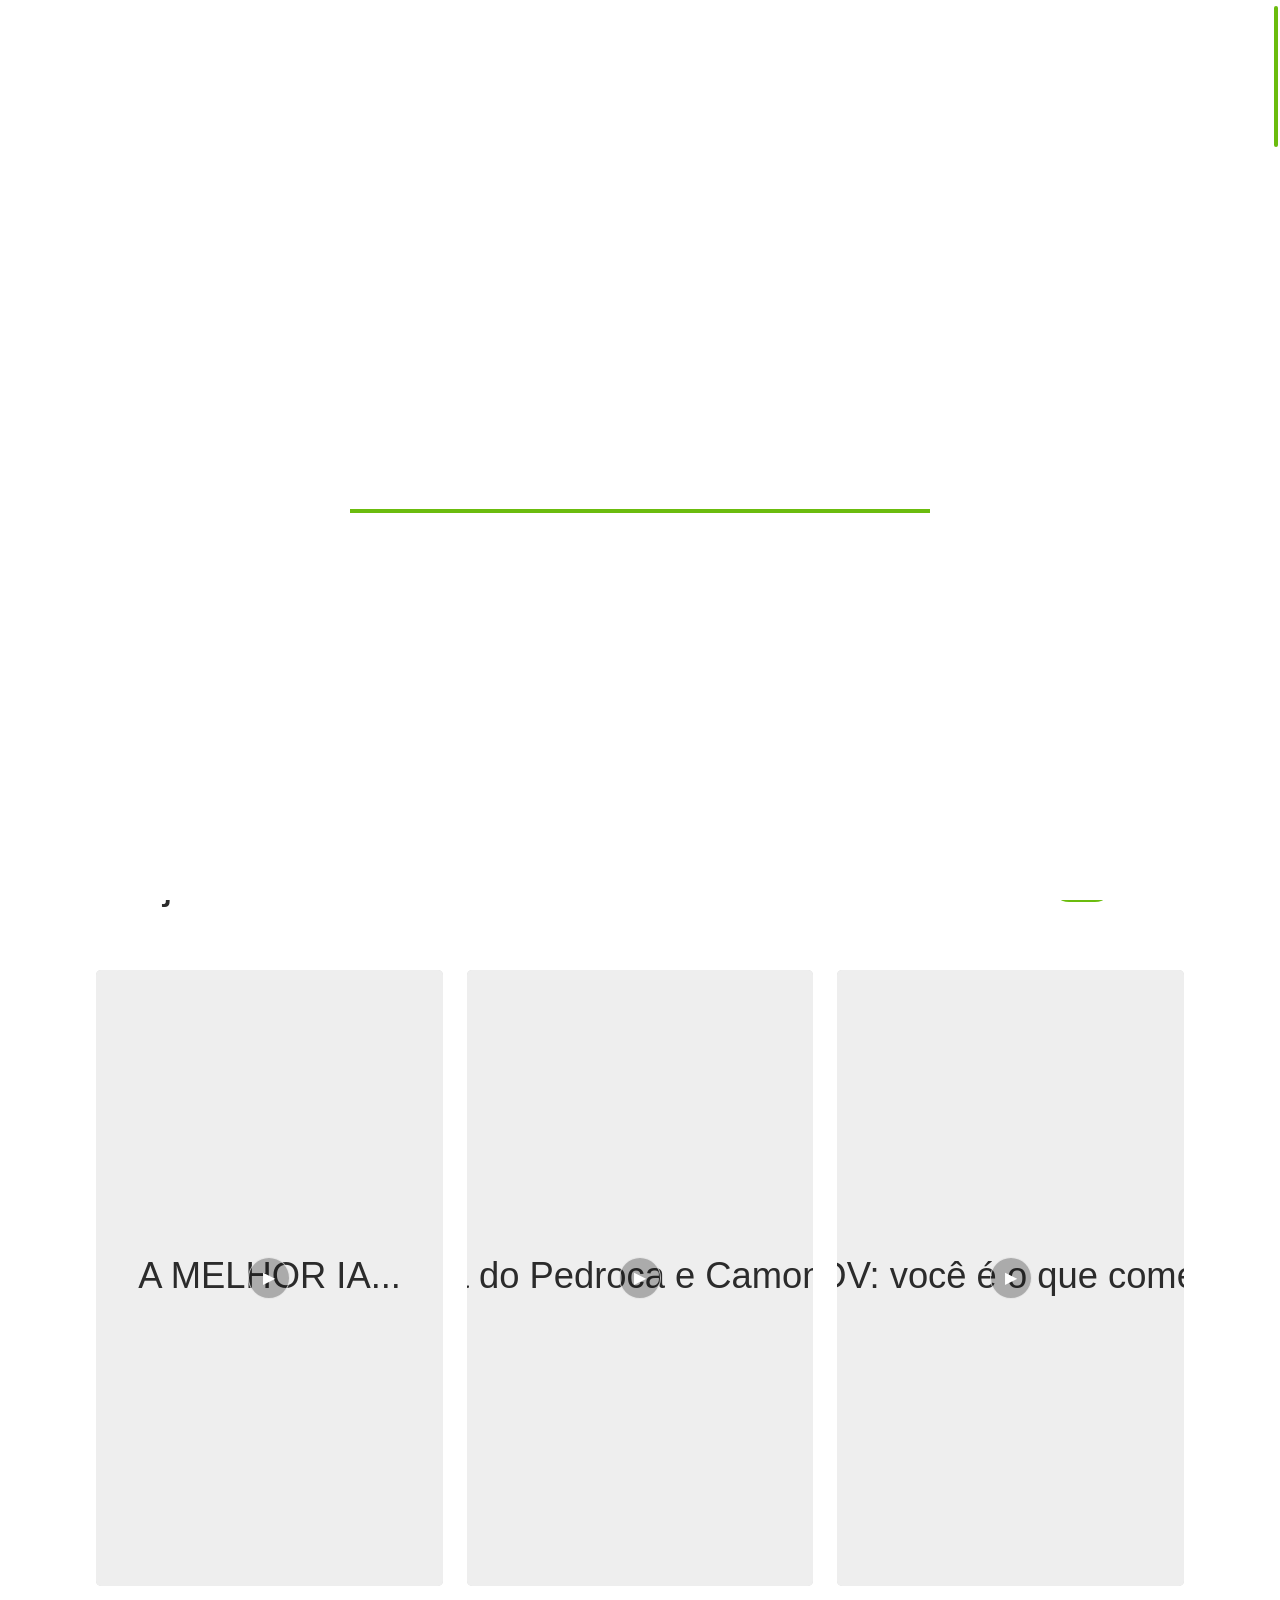
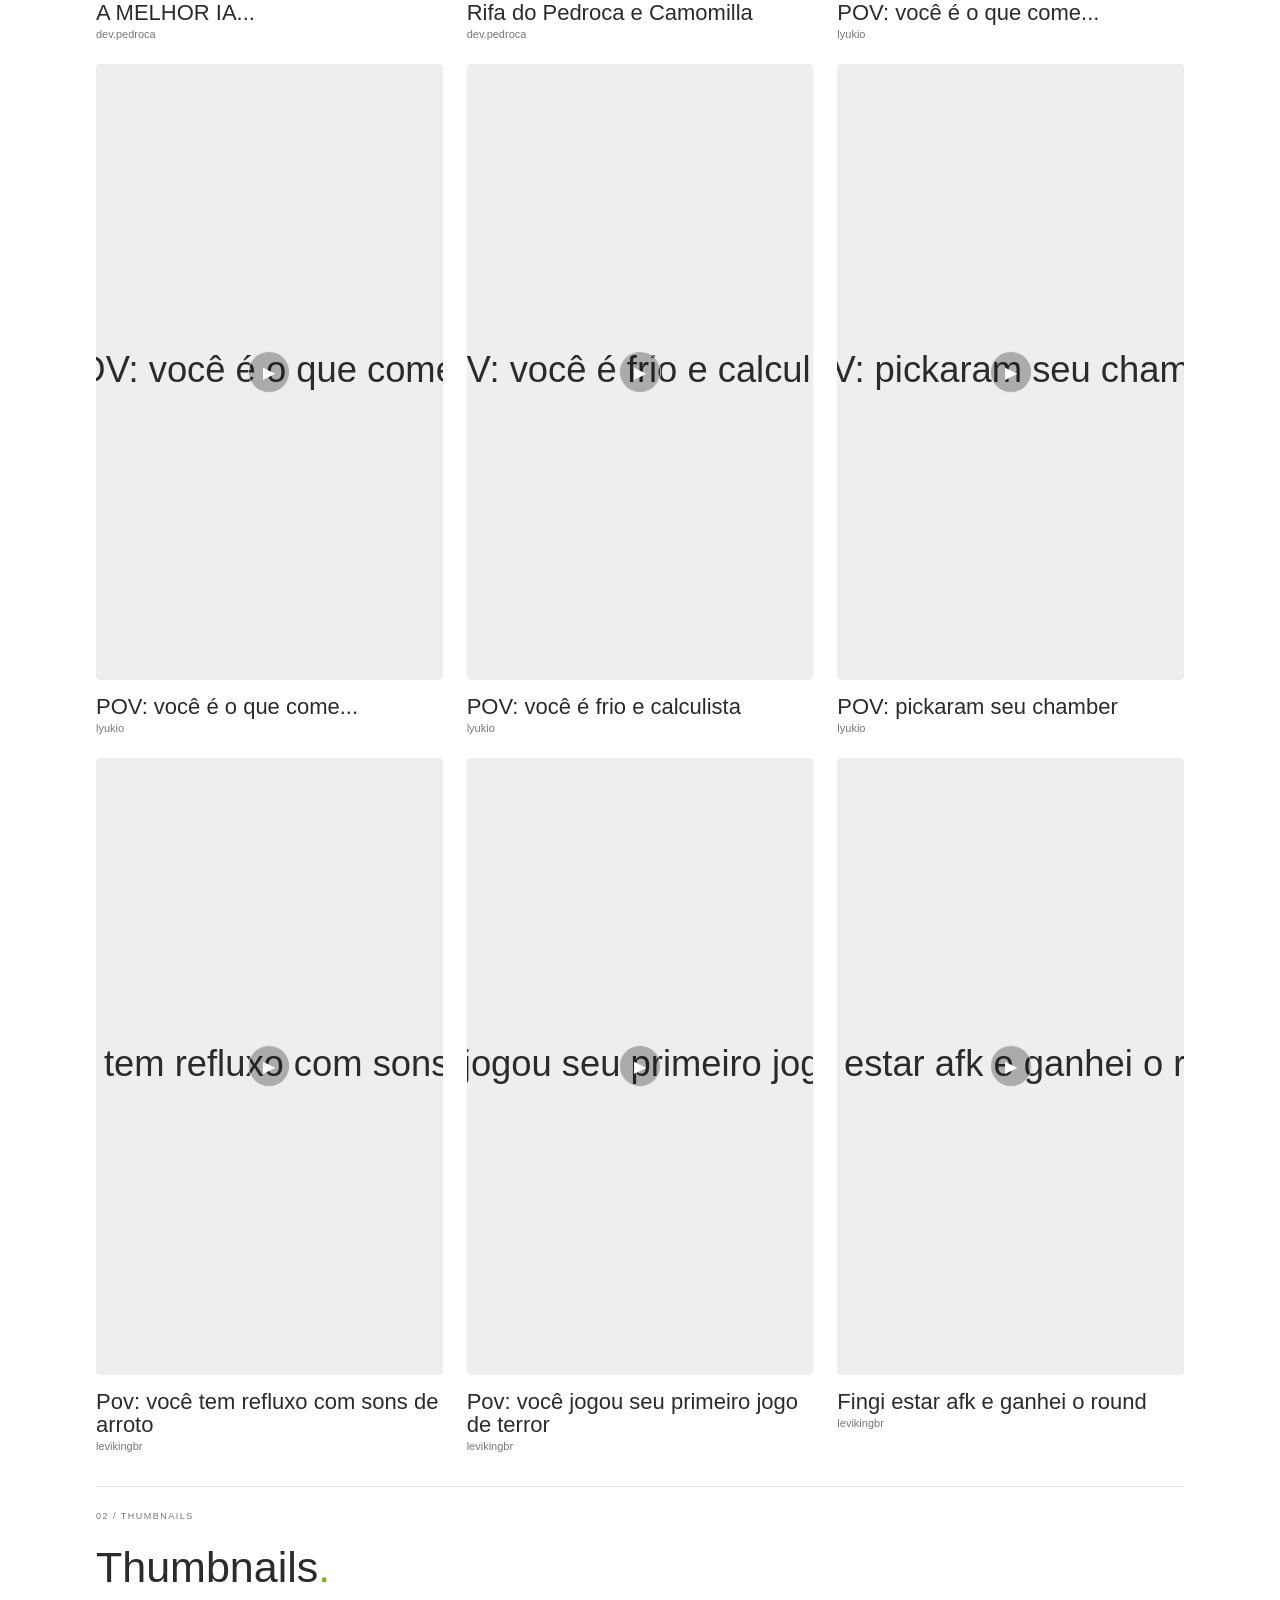
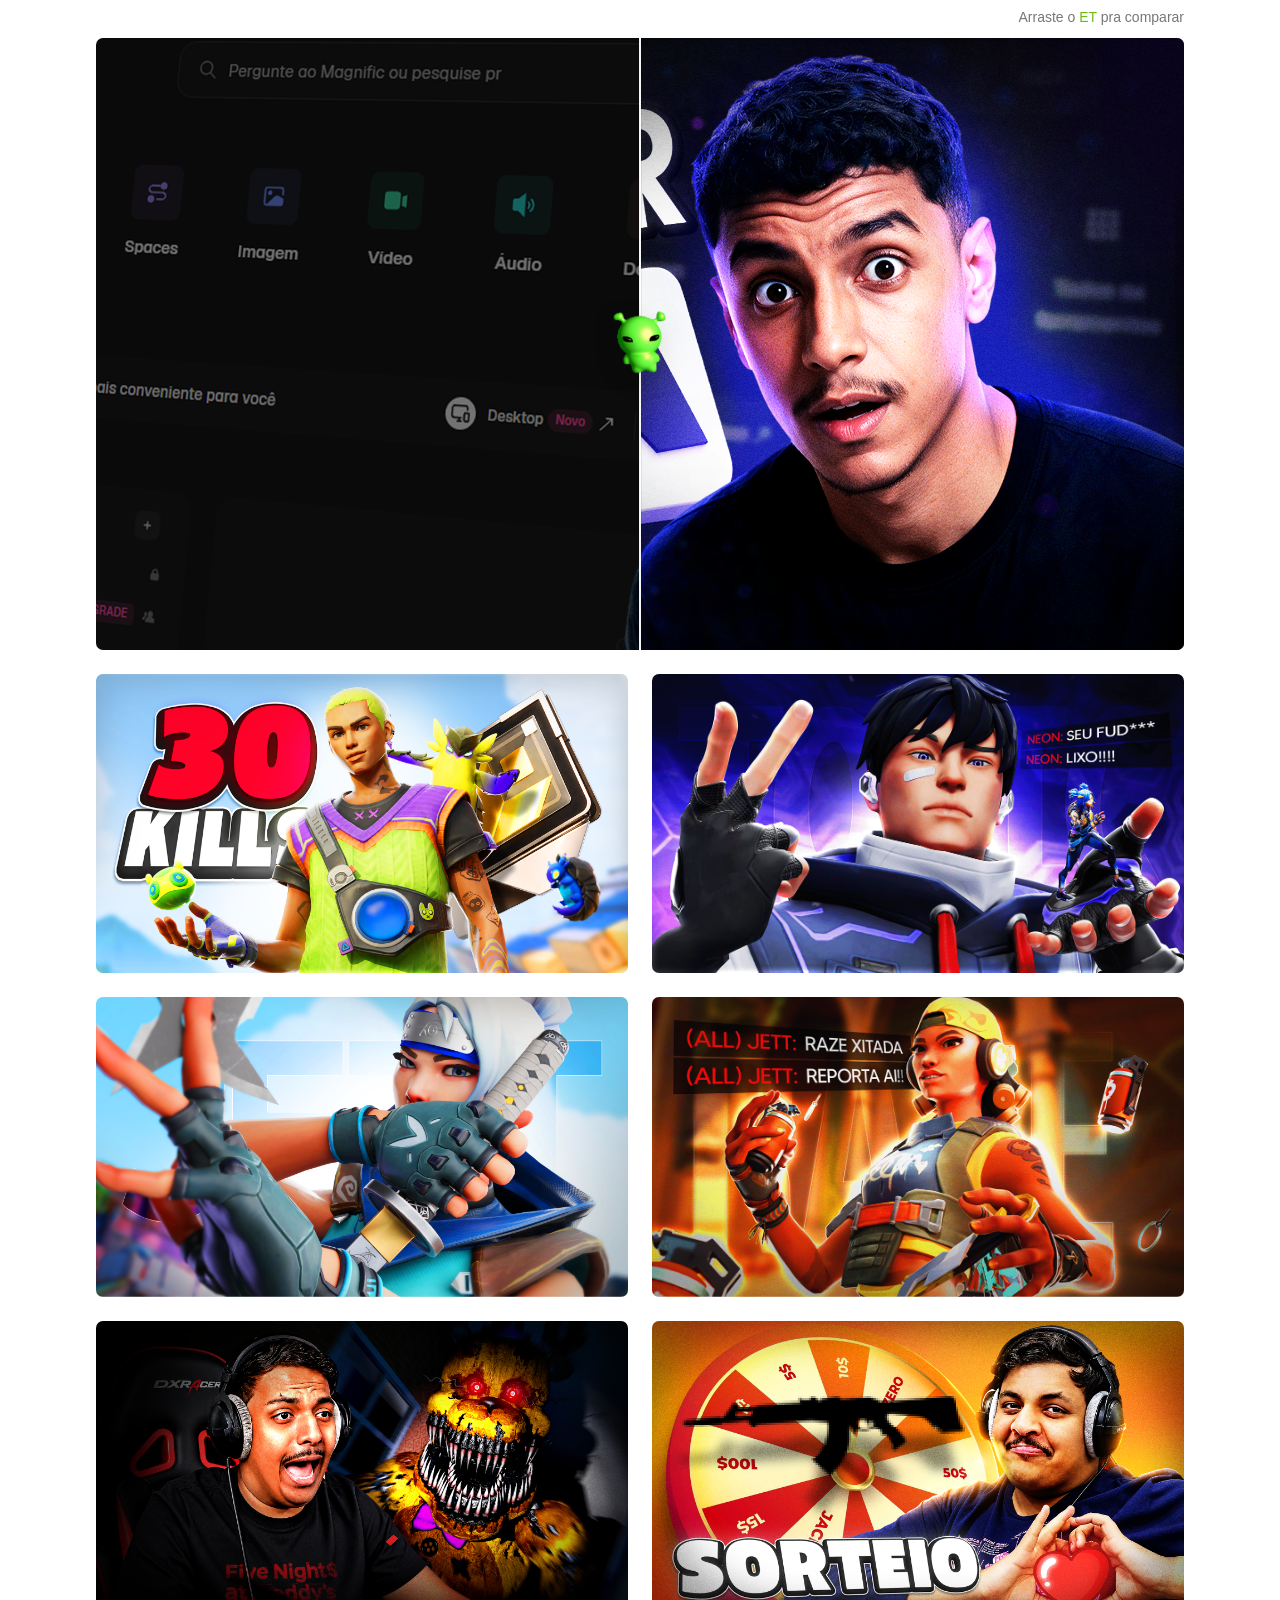
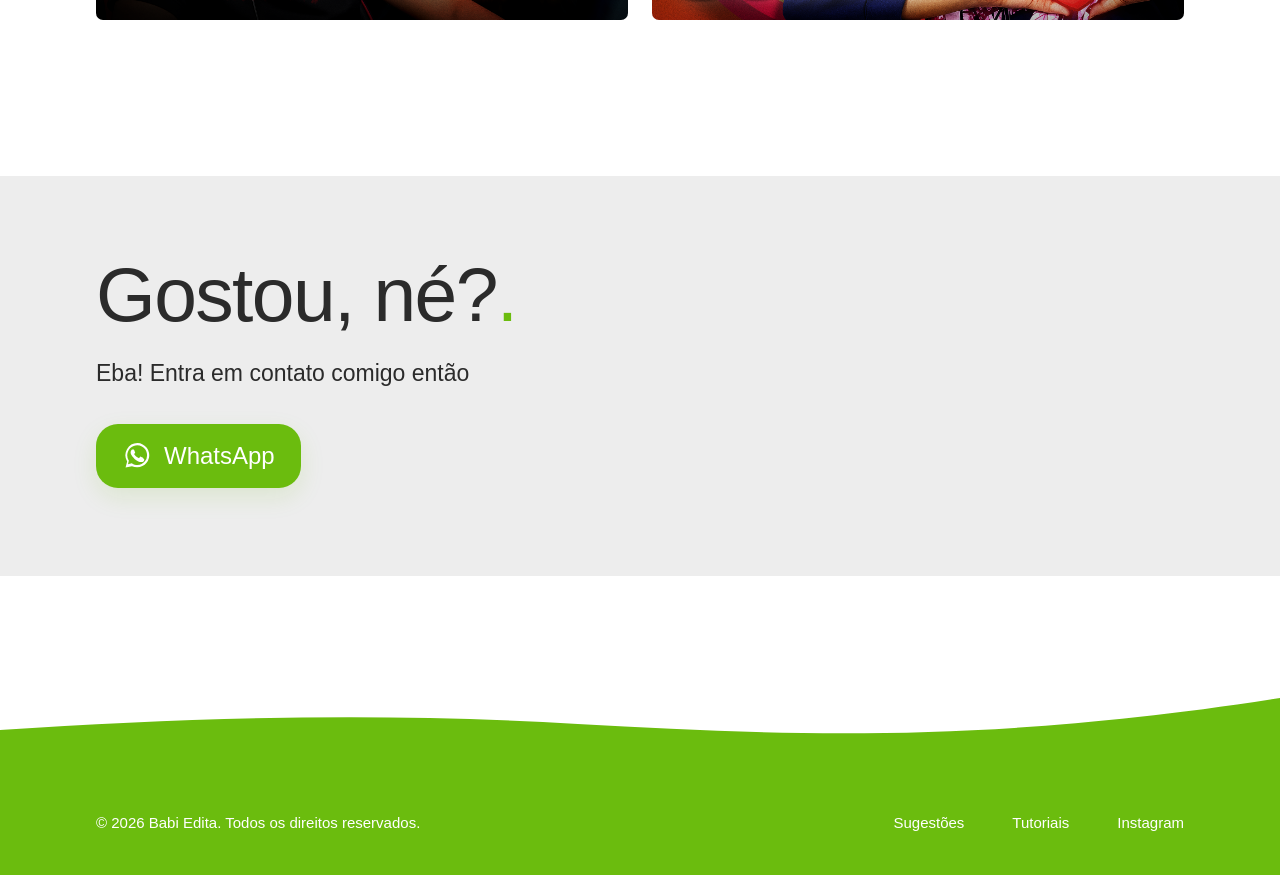
==== index.html @ d5aa6a5e "Add files via upload" ====
<!DOCTYPE html>
<html lang="pt-BR">
<head>
  <meta charset="UTF-8">
  <meta name="viewport" content="width=device-width, initial-scale=1.0">
  <meta name="description" content="Portfólio de edição de vídeo de Bárbara Eichenberg.">
  <meta name="author" content="Bárbara Eichenberg">
  <meta property="og:title" content="Bárbara Eichenberg — Edição de vídeo">
  <meta property="og:description" content="Conheça meu portfólio de edição de vídeo.">
  <meta property="og:type" content="website">
  <meta name="twitter:card" content="summary_large_image">
  <title>Bárbara Eichenberg — Edição de vídeo</title>
  <link rel="icon" type="image/png" href="favicon.png">
  <link rel="stylesheet" href="https://use.typekit.net/ndv3lae.css">
  <link rel="stylesheet" href="style.css?v=1601">
  <link rel="stylesheet" href="thumbs.css?v=4">
  <link rel="stylesheet" href="footer.css?v=4">
  <link rel="stylesheet" href="contact.css?v=1">
  <link rel="preload" as="image" href="curtir-1.png">
  <link rel="preload" as="image" href="curtir-2.png">
  <link rel="preload" as="image" href="curtir-3.png">

  <style id="long-video-carousel-styles">
    .reel-carousel-wrap {
      position: relative;
      overflow: visible;
    }

    .reel-carousel-frame {
      position: relative;
      overflow: hidden;
      background: transparent;
      aspect-ratio: 16 / 9;
      min-height: 0;
    }

    .reel-carousel-player {
      position: absolute;
      inset: 0;
      width: 100%;
      height: 100%;
      border: 0;
      border-radius: 6px;
      background: #111;
    }

    .reel-carousel-curtain {
      position: absolute;
      z-index: 4;
      inset: 0;
      width: 100%;
      height: 100%;
      object-fit: cover;
      object-position: center;
      transform: scale(1.08);
      transform-origin: center center;
      pointer-events: none;
      user-select: none;
    }

    .reel-carousel-arrow {
      position: absolute;
      z-index: 10;
      top: 50%;
      display: grid;
      place-items: center;
      width: 52px;
      height: 52px;
      padding: 0;
      border: 0;
      border-radius: 50%;
      background: #6bbc0e;
      color: #fff;
      box-shadow: 0 5px 16px rgba(0,0,0,.12);
      cursor: pointer;
      font-family: Arial, sans-serif;
      font-size: 38px;
      font-weight: 400;
      line-height: 1;
      transform: translateY(-50%);
      transition: transform .16s ease, filter .16s ease;
      -webkit-tap-highlight-color: transparent;
    }


    .reel-carousel-arrow-icon {
      display: block;
      width: 1em;
      height: 1em;
      line-height: .82em;
      text-align: center;
      transform: translateY(-1px);
    }

    .reel-carousel-prev .reel-carousel-arrow-icon {
      transform: translate(1px, -1px);
    }

    .reel-carousel-next .reel-carousel-arrow-icon {
      transform: translate(-1px, -1px);
    }

    .reel-carousel-arrow:hover {
      filter: brightness(.96);
      transform: translateY(-50%) scale(1.05);
    }

    .reel-carousel-arrow:active {
      transform: translateY(-50%) scale(.93);
    }

    .reel-carousel-prev {
      left: -76px;
    }

    .reel-carousel-next {
      right: -76px;
    }

    .reel-carousel-sound {
      position: absolute;
      z-index: 9;
      top: 50%;
      left: 50%;
      display: flex;
      align-items: center;
      gap: 9px;
      min-height: 48px;
      padding: 0 18px;
      border: 0;
      border-radius: 999px;
      background: rgba(255,255,255,.94);
      color: #111;
      box-shadow: 0 7px 24px rgba(0,0,0,.2);
      cursor: pointer;
      font-family: "coolvetica", "Coolvetica", Arial, sans-serif;
      font-size: 16px;
      letter-spacing: .35px;
      transform: translate(-50%, -50%);
      transition: transform .16s ease, opacity .18s ease;
      -webkit-tap-highlight-color: transparent;
    }

    .reel-carousel-sound:hover {
      transform: translate(-50%, -50%) scale(1.04);
    }

    .reel-carousel-sound:active {
      transform: translate(-50%, -50%) scale(.95);
    }

    .reel-carousel-sound.is-hidden {
      pointer-events: none;
      opacity: 0;
      transform: translate(-50%, -50%) scale(.92);
    }

    .reel-carousel-sound-icon {
      font-family: Arial, sans-serif;
      font-size: 18px;
      line-height: 1;
    }

    @media (max-width: 1180px) {
      .reel-carousel-prev {
        left: -28px;
      }

      .reel-carousel-next {
        right: -28px;
      }
    }

    @media (max-width: 700px) {
      .reel-carousel-frame {
        margin-inline: 34px;
      }

      .reel-carousel-arrow {
        width: 42px;
        height: 42px;
        font-size: 31px;
      }

      .reel-carousel-prev {
        left: -30px;
      }

      .reel-carousel-next {
        right: -30px;
      }

      .reel-carousel-sound {
        min-height: 44px;
        padding: 0 15px;
        font-size: 14px;
      }
    }
  </style>

</head>
<body>
  <div class="site-loader" id="siteLoader">
    <div class="loader-content">
      <video class="loader-video" autoplay muted loop playsinline preload="auto">
        <source src="loading.mp4" type="video/mp4">
      </video>
      <div class="loader-progress">
        <div class="loader-progress-fill" id="loaderProgress"></div>
      </div>
      <p class="loader-text" id="loaderText">carregando vídeos</p>
    </div>
  </div>


  <!-- BOTÃO CURTIR -->
  <button class="like-button" id="likeButton" type="button" aria-label="Curtir o portfólio" aria-pressed="false">
    <img id="likeButtonImage" src="curtir-1.png" alt="" draggable="false">
  </button>

  <div class="music-player" id="musicPlayer">
    <img class="music-cover" id="musicCover" src="covers/miimaker.png" alt="">
    <div class="music-info">
      <span class="music-now">Você está ouvindo agora:</span>
      <span class="music-title" id="musicTitle">Mii Maker Editing Mii</span>
    </div>
    <div class="music-controls">
      <button class="music-control" id="musicPrev" type="button" aria-label="Música anterior">◀◀</button>
      <button class="music-control music-play" id="musicPlay" type="button" aria-label="Tocar ou pausar">▶</button>
      <button class="music-control" id="musicNext" type="button" aria-label="Próxima música">▶▶</button>
    </div>
    <div class="music-volume-wrap" aria-label="Controle de volume">
      <input class="music-volume" id="musicVolume" type="range" min="0" max="100" value="50" step="1" aria-label="Volume da música">
    </div>
    <button class="music-close" id="musicClose" type="button" aria-label="Minimizar player">×</button>
    <audio id="backgroundAudio" preload="auto"></audio>
  </div>

  <div class="music-player-mini is-hidden" id="musicPlayerMini" aria-label="Player de música minimizado">
    <button class="music-mini-control" id="musicMiniPrev" type="button" aria-label="Música anterior">◀◀</button>
    <button class="music-mini-control music-mini-play" id="musicMiniPlay" type="button" aria-label="Tocar ou pausar">▶</button>
    <button class="music-mini-control" id="musicMiniNext" type="button" aria-label="Próxima música">▶▶</button>
  </div>

  <div class="portfolio-page">
    <header class="site-header page-width">
      <nav aria-label="Navegação principal">
        <a href="#projetos">Projetos</a>
        <a href="#contato">Contato</a>
        <a href="tutoriais.html">Tutoriais</a>
        <a href="mural.html">Mural</a>
      </nav>
    </header>

    <main id="inicio">
      <section class="intro page-width" aria-labelledby="intro-title">
        <img class="intro-title-image" src="titulo.png" alt="Babi Edita" id="intro-title">
        <p>Oi, bem vindo ao meu portfolio!<br class="desktop-break"> Eu sou a Babi, fique a vontade para conhecer meu trabalho :P</p>

        <div class="reel-wrap reel-carousel-wrap" id="longVideoCarousel">
          <div class="reel-frame reel-carousel-frame">
            <iframe
              class="reel-carousel-player"
              id="longVideoPlayer"
              title="Vídeo em destaque"
              src=""
              allow="autoplay; encrypted-media; picture-in-picture; fullscreen"
              allowfullscreen
            ></iframe>

            <img
              class="reel-carousel-curtain"
              src="cortina.svg"
              alt=""
              aria-hidden="true"
            >

            <button
              class="reel-carousel-arrow reel-carousel-prev"
              id="longVideoPrev"
              type="button"
              aria-label="Vídeo anterior"
            ><span class="reel-carousel-arrow-icon" aria-hidden="true">‹</span></button>

            <button
              class="reel-carousel-arrow reel-carousel-next"
              id="longVideoNext"
              type="button"
              aria-label="Próximo vídeo"
            ><span class="reel-carousel-arrow-icon" aria-hidden="true">›</span></button>

            <button
              class="reel-carousel-sound"
              id="longVideoSound"
              type="button"
              aria-label="Ativar som do vídeo"
            >
              <span class="reel-carousel-sound-icon" aria-hidden="true">🔇</span>
              <span>ativar som</span>
            </button>
          </div>
        </div>
      </section>

      <section class="projects-section page-width" id="projetos" aria-labelledby="projects-title">
        <div class="section-eyebrow"><span>01 / VÍDEOS</span></div>
        <div class="projects-heading">
          <h2 id="projects-title">Projetos<span class="title-dot">.</span></h2>
          <div class="filter-list" aria-label="Filtrar vídeos">
            <button class="filter-button" aria-pressed="true" data-filter="short">Curtos</button>
            <button class="filter-button" aria-pressed="false" data-filter="long">Longos</button>
          </div>
        </div>
        <div class="project-grid" id="projectGrid"></div>
        
      </section>


      <section class="thumbs-section page-width" id="thumbs" aria-labelledby="thumbs-title">
        <div class="section-eyebrow thumbs-eyebrow">
          <span>02 / THUMBNAILS</span>
        </div>

        <div class="thumbs-heading">
          <h2 id="thumbs-title">Thumbnails<span class="title-dot">.</span></h2>
        </div>

        <p class="thumbs-drag-hint">
          Arraste o <span>ET</span> pra comparar
        </p>

        <!-- ANTES E DEPOIS EM DESTAQUE -->
        <div
          class="thumb-compare"
          id="thumbCompare"
          style="--split: 50%;"
          aria-label="Comparação antes e depois de uma thumbnail"
        >
          <img
            class="thumb-compare-image thumb-compare-before"
            src="thumbs/antes.png"
            alt="Thumbnail antes da edição"
            draggable="false"
          >

          <div class="thumb-compare-after-wrap" aria-hidden="true">
            <img
              class="thumb-compare-image thumb-compare-after"
              src="thumbs/depois.png"
              alt=""
              draggable="false"
            >
          </div>


          <div class="thumb-compare-divider" aria-hidden="true">
            <span class="thumb-compare-handle">
              <img
                src="et-thumb.png"
                alt=""
                draggable="false"
              >
            </span>
          </div>

          <input
            class="thumb-compare-range"
            id="thumbCompareRange"
            type="range"
            min="0"
            max="100"
            value="50"
            aria-label="Arraste para comparar antes e depois"
          >
        </div>

        <!-- RESTANTE DAS THUMBS -->
        <div class="thumbs-grid">
          <figure class="thumb-card">
            <img src="thumbs/thumb-1.png" alt="Thumbnail 1" loading="lazy">
          </figure>

          <figure class="thumb-card">
            <img src="thumbs/thumb-2.png" alt="Thumbnail 2" loading="lazy">
          </figure>

          <figure class="thumb-card">
            <img src="thumbs/thumb-3.png" alt="Thumbnail 3" loading="lazy">
          </figure>

          <figure class="thumb-card">
            <img src="thumbs/thumb-4.png" alt="Thumbnail 4" loading="lazy">
          </figure>

          <figure class="thumb-card">
            <img src="thumbs/thumb-5.png" alt="Thumbnail 5" loading="lazy">
          </figure>

          <figure class="thumb-card">
            <img src="thumbs/thumb-6.png" alt="Thumbnail 6" loading="lazy">
          </figure>
        </div>
      </section>

    </main>
  </div>



  <section class="contact-section" id="contato" aria-labelledby="contact-title">
    <div class="contact-inner page-width">
<h2 class="contact-title" id="contact-title">
        Gostou, né?<span class="title-dot">.</span>
      </h2>

      <p class="contact-copy">
        Eba! Entra em contato comigo então
      </p>

      <a
        class="contact-whatsapp"
        href="https://wa.me/5521984268209?text=Oi%20babi,%20gostaria%20de%20fazer%20um%20orçamento"
        target="_blank"
        rel="noopener noreferrer"
        aria-label="Falar com a Babi pelo WhatsApp"
      >
        <svg
          class="contact-whatsapp-icon"
          viewBox="0 0 32 32"
          aria-hidden="true"
        >
          <path
            d="M16 3.2A12.5 12.5 0 0 0 5.3 22.1L3.7 28.5l6.6-1.5A12.5 12.5 0 1 0 16 3.2Zm0 22.7c-2 0-3.9-.6-5.5-1.6l-.4-.2-3.9.9.9-3.8-.3-.4A10.2 10.2 0 1 1 16 25.9Zm5.6-7.7c-.3-.2-1.8-.9-2.1-1-.3-.1-.5-.2-.7.2-.2.3-.8 1-1 1.2-.2.2-.4.2-.7.1-1.9-.9-3.2-1.7-4.5-3.9-.3-.5.3-.5.9-1.7.1-.2 0-.4 0-.6-.1-.2-.7-1.7-1-2.3-.3-.6-.6-.5-.8-.5h-.7c-.3 0-.6.1-.9.4-.3.3-1.2 1.2-1.2 2.9s1.3 3.4 1.5 3.6c.2.2 2.5 3.8 6 5.3.8.4 1.5.6 2 .7.8.3 1.6.2 2.2.1.7-.1 1.8-.7 2.1-1.4.3-.7.3-1.3.2-1.4-.1-.2-.3-.3-.6-.5Z"
          ></path>
        </svg>

        <span>WhatsApp</span>
      </a>
    </div>
  </section>


  <footer class="site-footer" id="siteFooter">

    <svg
      class="site-footer-wave"
      viewBox="0 0 1440 110"
      preserveAspectRatio="none"
      aria-hidden="true"
    >
      <path
        d="M0,82 C220,69 430,64 650,76 C890,88 1110,96 1440,50 L1440,110 L0,110 Z"
        fill="currentColor"
      ></path>
    </svg>


    <div class="site-footer-body">
      <div class="site-footer-inner page-width">
        <span class="site-footer-rights">
          © 2026 Babi Edita. Todos os direitos reservados.
        </span>

        <a
          href="https://wa.me/5521984268209?text=Oi%20babi,%20vim%20do%20seu%20site%20e%20tenho%20algumas%20sugestões...%20"
          target="_blank"
          rel="noopener noreferrer"
        >
          Sugestões
        </a>

        <a href="tutoriais.html">
          Tutoriais
        </a>

        <a
          href="https://instagram.com/babi.edita/"
          target="_blank"
          rel="noopener noreferrer"
        >
          Instagram
        </a>
      </div>
    </div>
  </footer>

  <div class="dialog-backdrop" id="videoDialog" aria-hidden="true">
    <div class="dialog-panel video-dialog" role="dialog" aria-modal="true" aria-labelledby="videoDialogTitle">
      <button class="dialog-close" data-close="videoDialog" aria-label="Fechar">×</button>
      <h3 id="videoDialogTitle"></h3>
      <iframe id="youtubePlayer" title="Player do YouTube" src="" allow="autoplay; encrypted-media; picture-in-picture; fullscreen" allowfullscreen></iframe>
    </div>
  </div>

  <script src="script.js?v=1400"></script>

  <script id="long-video-carousel-script">
    (() => {
      const carousel = document.getElementById('longVideoCarousel');
      const player = document.getElementById('longVideoPlayer');
      const prev = document.getElementById('longVideoPrev');
      const next = document.getElementById('longVideoNext');
      const sound = document.getElementById('longVideoSound');

      if (!carousel || !player || !prev || !next || !sound) return;

      const longVideos =
        typeof videos !== 'undefined' && Array.isArray(videos)
          ? videos.filter(video => video && video.type === 'long' && video.youtube)
          : [];

      if (!longVideos.length) {
        carousel.style.display = 'none';
        return;
      }

      let currentIndex = 0;
      let soundEnabled = false;

      function youtubeId(value) {
        if (typeof getYoutubeId === 'function') {
          return getYoutubeId(value);
        }

        if (!value) return null;

        const clean = String(value).trim();
        if (/^[a-zA-Z0-9_-]{11}$/.test(clean)) return clean;

        try {
          const url = new URL(clean);

          if (url.hostname.includes('youtu.be')) {
            return url.pathname.split('/').filter(Boolean)[0] || null;
          }

          const watchId = url.searchParams.get('v');
          if (watchId) return watchId;

          const parts = url.pathname.split('/').filter(Boolean);
          for (const segment of ['shorts', 'embed', 'live']) {
            const index = parts.indexOf(segment);
            if (index !== -1 && parts[index + 1]) return parts[index + 1];
          }
        } catch (_) {}

        return null;
      }

      function sendPlayerCommand(func, args = []) {
        if (!player.contentWindow) return;

        player.contentWindow.postMessage(
          JSON.stringify({
            event: 'command',
            func,
            args
          }),
          '*'
        );
      }

      function pauseSiteMusic() {
        const audio = document.getElementById('backgroundAudio');

        if (audio && !audio.paused) {
          audio.pause();

          if (typeof updateMusicButton === 'function') {
            updateMusicButton();
          }
        }

        if (typeof unlockMusicOnFirstInteraction === 'function') {
          document.removeEventListener('pointerdown', unlockMusicOnFirstInteraction);
          document.removeEventListener('keydown', unlockMusicOnFirstInteraction);
        }
      }

      function buildEmbed(video) {
        const id = youtubeId(video.youtube);
        if (!id) return '';

        const params = new URLSearchParams({
          autoplay: '1',
          mute: soundEnabled ? '0' : '1',
          controls: '1',
          rel: '0',
          playsinline: '1',
          enablejsapi: '1',
          iv_load_policy: '3'
        });

        return `https://www.youtube-nocookie.com/embed/${id}?${params.toString()}`;
      }

      function renderCurrent() {
        const video = longVideos[currentIndex];
        const embed = buildEmbed(video);

        if (!embed) return;

        player.src = embed;
        player.title = video.title || 'Vídeo em destaque';


        sound.classList.toggle('is-hidden', soundEnabled);
        sound.setAttribute('aria-hidden', String(soundEnabled));
      }

      function move(direction) {
        currentIndex =
          (currentIndex + direction + longVideos.length) %
          longVideos.length;

        renderCurrent();
      }

      prev.addEventListener('click', event => {
        event.preventDefault();
        event.stopPropagation();
        move(-1);
      });

      next.addEventListener('click', event => {
        event.preventDefault();
        event.stopPropagation();
        move(1);
      });

      sound.addEventListener('click', event => {
        event.preventDefault();
        event.stopPropagation();

        pauseSiteMusic();

        soundEnabled = true;
        sound.classList.add('is-hidden');
        sound.setAttribute('aria-hidden', 'true');

        sendPlayerCommand('unMute');
        sendPlayerCommand('setVolume', [100]);
        sendPlayerCommand('playVideo');
      });

      const siteAudio = document.getElementById('backgroundAudio');

      siteAudio?.addEventListener('play', () => {
        if (!soundEnabled) return;

        soundEnabled = false;
        sendPlayerCommand('mute');

        sound.classList.remove('is-hidden');
        sound.setAttribute('aria-hidden', 'false');
      });

      document.addEventListener('keydown', event => {
        const tag = document.activeElement?.tagName?.toLowerCase();
        if (tag === 'input' || tag === 'textarea' || tag === 'select') return;

        if (event.key === 'ArrowLeft') move(-1);
        if (event.key === 'ArrowRight') move(1);
      });

      renderCurrent();
    })();
  </script>

  <script src="thumbs.js?v=1"></script>
  <script src="footer.js?v=3"></script>
</body>
</html>
---- style.css ----
:root {
  --background:#fff; --foreground:#2b2b2b; --primary:#3664e8; --green:#6bbc0e;
  --muted:#f4f4f4; --muted-foreground:#777; --border:#e6e6e6; --lime:#d4ff55;
  --film-ink:#fff; --film-shade:rgba(18,18,18,.30);
  --film-gradient:linear-gradient(180deg,rgba(16,16,16,.20),transparent 35%,rgba(16,16,16,.40));
  --display-font:"coolvetica","Coolvetica",Arial,sans-serif;
}
*{box-sizing:border-box} html{scroll-behavior:smooth;scroll-padding-top:35px} html,body{margin:0;background:var(--background);color:var(--foreground);font-family:var(--display-font);-webkit-font-smoothing:antialiased}
body,button,input,textarea,select,a,p,span,div,h1,h2,h3,h4,h5,h6,label{font-family:var(--display-font)} button,a{-webkit-tap-highlight-color:transparent} button{font:inherit;cursor:pointer} a{color:inherit;text-decoration:none} img{max-width:100%}
.page-width{max-width:1160px;margin-inline:auto;padding-inline:36px} h1,h2,h3{font-weight:400;letter-spacing:0}
.site-header{height:100px;display:flex;align-items:center;justify-content:center}.site-header nav{display:flex;gap:44px;font-size:17px;font-weight:300;letter-spacing:.1px}.site-header nav a{font-weight:300}
.intro{padding-top:8px;text-align:center}.intro-eyebrow{display:flex;align-items:center;justify-content:center;gap:8px;font-size:10px;font-weight:300;letter-spacing:1.8px}.status-dot{width:6px;height:6px;flex:0 0 auto;border-radius:50%;background:var(--green)}
.intro-title-image{display:block;width:min(700px,72vw);height:auto;margin:8px auto 5px;object-fit:contain}.intro>p{margin:0 auto;color:var(--muted-foreground);font-size:18px;font-weight:300;line-height:1.35}
.reel-wrap{position:relative;max-width:912px;margin:38px auto 0}.reel-frame{position:relative;overflow:visible;aspect-ratio:16/8.3;border-radius:7px;background:var(--foreground)}.reel-frame::after{content:"";position:absolute;z-index:2;inset:0;border-radius:7px;background:var(--film-gradient);pointer-events:none}.reel-youtube{position:absolute;z-index:1;inset:0;width:100%;height:100%;overflow:hidden;border-radius:7px;background:var(--foreground)}.reel-youtube iframe{display:block;width:100%;height:100%;border:0;border-radius:7px;pointer-events:none}
.reel-topline{position:absolute;z-index:4;top:23px;right:26px;color:var(--film-ink);font-size:8px;font-weight:300;letter-spacing:1.5px;pointer-events:none}.reel-topline span{display:flex;align-items:center;gap:8px}.reel-topline i{width:5px;height:5px;border-radius:50%;background:var(--lime)}
.reel-sticker{position:absolute;z-index:6;right:-24px;top:-20px;display:flex;align-items:center;gap:9px;padding:11px 15px;border-radius:3px;background:var(--lime);font-size:19px;font-weight:400;transform:rotate(8deg)}
.reel-alien{position:absolute;z-index:7;left:-45px;bottom:-42px;width:105px;height:auto;object-fit:contain;transform:rotate(-13deg);pointer-events:none;filter:drop-shadow(0 8px 16px rgba(0,0,0,.10))}
.reel-caption{display:flex;justify-content:space-between;margin-top:13px;color:var(--muted-foreground);font-size:10px;font-weight:300}.reel-caption>span:last-child{margin-left:auto;font-size:8px;font-weight:300;letter-spacing:1px}
.projects-section{padding-top:28px}.section-eyebrow{display:flex;justify-content:space-between;color:var(--muted-foreground);font-size:9px;font-weight:300;letter-spacing:1.5px}.projects-section>.section-eyebrow{padding-top:24px;border-top:1px solid var(--border)}.projects-heading{display:flex;align-items:center;justify-content:space-between;gap:20px;margin:22px 0 26px}h2{font-size:43px;font-weight:400;line-height:1.13}.title-dot{color:#6bbc0e}
.filter-list{display:flex;gap:5px}.filter-button{height:36px;padding:0 15px;border:0;border-radius:999px;background:transparent;color:var(--muted-foreground);font-size:11px;font-weight:300;transition:background .18s ease,color .18s ease,transform .18s ease}.filter-button:hover{transform:translateY(-1px)}.filter-button[aria-pressed="true"]{background:#6bbc0e;color:#fff}
.project-grid{display:grid;gap:24px;align-items:start}.project-grid.short-grid{grid-template-columns:repeat(3,minmax(0,1fr))}.project-grid.long-grid{grid-template-columns:repeat(2,minmax(0,1fr))}#tutorialGrid{grid-template-columns:repeat(3,minmax(0,1fr))}.project{min-width:0}.project-cover{position:relative;display:block;width:100%;overflow:hidden;padding:0;border:0;border-radius:5px;background:#ddd;isolation:isolate}.project-short .project-cover{aspect-ratio:9/16}.project-long .project-cover{aspect-ratio:16/9}.project-cover img{width:100%;height:100%;display:block;object-fit:cover;transform:scale(1.012);transform-origin:center;transition:transform .4s ease;backface-visibility:hidden;-webkit-backface-visibility:hidden}.project-cover:hover img{transform:scale(1.045)}
#tutorialGrid .project-cover{position:relative;overflow:hidden;background:transparent}#tutorialGrid .project-cover img{position:absolute;top:-2px;left:-2px;width:calc(100% + 4px);height:calc(100% + 4px);max-width:none;object-fit:cover;transform:scale(1.01);transition:transform .4s ease}#tutorialGrid .project-cover:hover img{transform:scale(1.045)}
.project-play{position:absolute;z-index:3;top:50%;left:50%;width:42px;height:42px;display:flex;align-items:center;justify-content:center;border:1px solid rgba(255,255,255,.70);border-radius:50%;background:rgba(18,18,18,.30);color:#fff;transform:translate(-50%,-50%)}.project-details{margin-top:15px}.project-details h3{margin:0;color:var(--foreground);font-size:22px;font-weight:400;line-height:1.05}.project-details p{margin:4px 0 0;color:var(--muted-foreground);font-size:11px;font-weight:300}.project-footnote{display:flex;justify-content:space-between;margin-top:28px;padding:28px 0 40px;border-top:1px solid var(--border);color:var(--muted-foreground);font-size:11px;font-weight:300}.tutorials-projects{padding-bottom:70px}.contact-anchor{height:0;overflow:hidden}
.dialog-backdrop{position:fixed;z-index:999;inset:0;display:none;align-items:center;justify-content:center;padding:24px;background:rgba(0,0,0,.42)}.dialog-backdrop.open{display:flex}.dialog-panel{position:relative;width:min(900px,95vw);padding:28px;border-radius:12px;background:#fff;box-shadow:0 24px 80px rgba(0,0,0,.25)}.dialog-panel h3{margin:0 0 14px;font-size:26px;font-weight:400}.dialog-close{position:absolute;top:10px;right:12px;border:0;background:transparent;font-size:25px}.video-dialog iframe{display:block;width:100%;aspect-ratio:16/9;border:0;border-radius:4px;background:#222}
html,body,body *{cursor:url("cursor-arrow.png") 0 0,auto}a,button,.project-cover,.filter-button,.js-video,input[type="range"],[role="button"]{cursor:url("cursor-hand.png") 0 0,pointer!important}a:active,button:active,.project-cover:active,.filter-button:active,.js-video:active,[role="button"]:active{cursor:url("cursor-wait.png") 0 0,wait!important}
.music-player{position:fixed;z-index:1200;top:16px;right:18px;width:430px;max-width:calc(100vw - 36px);height:72px;display:grid;grid-template-columns:50px minmax(0,1fr) 94px 62px;align-items:center;gap:10px;padding:9px 34px 9px 10px;overflow:hidden;border:1px solid rgba(43,43,43,.10);border-radius:18px;background:rgba(255,255,255,.96);box-shadow:0 10px 28px rgba(0,0,0,.08);color:var(--foreground);transition:opacity .24s ease,transform .24s ease}.music-player.is-hidden{display:none}.music-cover{width:50px;height:50px;display:block;object-fit:cover;border-radius:10px;background:var(--muted)}.music-info{min-width:0}.music-now{display:block;color:var(--muted-foreground);font-size:10px;font-weight:300;line-height:1}.music-title{display:block;margin-top:5px;overflow:hidden;color:var(--foreground);font-size:18px;font-weight:300;line-height:1.05;white-space:nowrap;text-overflow:ellipsis}.music-controls{width:94px;display:flex;align-items:center;justify-content:center;gap:10px;flex-shrink:0}.music-control,.music-mini-control{flex:0 0 auto;padding:0;border:0;background:transparent;color:var(--foreground);font-family:Arial,sans-serif;font-size:14px;font-weight:700;line-height:1;transition:transform .16s ease,opacity .16s ease}.music-control:hover,.music-mini-control:hover{transform:scale(1.08);opacity:.72}.music-play{font-size:24px}.music-close{position:absolute;z-index:3;top:7px;right:8px;width:20px;height:20px;display:flex;align-items:center;justify-content:center;padding:0;border:1px solid rgba(43,43,43,.08);border-radius:50%;background:#f5f5f5;color:var(--muted-foreground);font-family:Arial,sans-serif;font-size:17px;font-weight:400;line-height:1}
.music-volume-wrap{width:62px;height:12px;display:flex;align-items:center;justify-content:center;flex-shrink:0}.music-volume{--volume-fill:50%;appearance:none;-webkit-appearance:none;width:62px;height:6px;margin:0;padding:0;border:0;border-radius:999px;outline:0;background:linear-gradient(to right,var(--foreground) 0%,var(--foreground) var(--volume-fill),#b9b9b9 var(--volume-fill),#b9b9b9 100%)}.music-volume::-webkit-slider-runnable-track{width:100%;height:6px;border:0;border-radius:999px;background:transparent}.music-volume::-webkit-slider-thumb{-webkit-appearance:none;appearance:none;width:1px;height:14px;margin-top:-4px;border:0;background:transparent}.music-volume::-moz-range-track{height:6px;border:0;border-radius:999px;background:#b9b9b9}.music-volume::-moz-range-progress{height:6px;border-radius:999px;background:var(--foreground)}.music-volume::-moz-range-thumb{width:1px;height:14px;border:0;background:transparent}
.music-player-mini{position:fixed;z-index:1201;top:16px;right:18px;width:144px;height:42px;display:flex;align-items:center;justify-content:center;gap:12px;border:1px solid rgba(43,43,43,.10);border-radius:15px;background:rgba(255,255,255,.96);box-shadow:0 9px 24px rgba(0,0,0,.07);color:var(--foreground)}.music-player-mini.is-hidden{display:none}.music-mini-play{font-size:21px}.music-player.is-fading-out{opacity:0;transform:translateY(-10px)}.music-player.is-fading-in{animation:musicMainFadeIn .28s ease forwards}@keyframes musicMainFadeIn{from{opacity:0;transform:translateY(9px)}to{opacity:1;transform:translateY(0)}}.music-player-mini.is-dropping{animation:musicMiniDrop .34s cubic-bezier(.22,.8,.32,1) forwards}.music-player-mini.is-rising{animation:musicMiniRise .24s ease forwards}@keyframes musicMiniDrop{from{opacity:0;transform:translateY(-70px)}to{opacity:1;transform:translateY(0)}}@keyframes musicMiniRise{from{opacity:1;transform:translateY(0)}to{opacity:0;transform:translateY(-60px)}}

/* LOADING */
.site-loader{position:fixed;z-index:99999;inset:0;display:flex;align-items:center;justify-content:center;background:#fff;overflow:hidden;transform:translateY(0);transition:transform .85s cubic-bezier(.76,0,.24,1)}.site-loader.is-leaving{transform:translateY(-100%)}.site-loader.is-gone{display:none}.loader-content{width:min(580px,calc(100vw - 50px));display:flex;flex-direction:column;align-items:center;text-align:center}.loader-video{display:block;width:260px;max-width:70vw;height:auto;margin-bottom:40px;object-fit:contain}.loader-progress{position:relative;width:100%;height:4px;overflow:hidden;background:rgba(107,188,14,.20)}.loader-progress-fill{width:0%;height:100%;background:#6bbc0e;transition:width .25s ease}.loader-text{min-height:26px;margin:22px 0 0;color:#6bbc0e;font-size:20px;font-weight:300;transition:opacity .18s ease,transform .18s ease}.loader-text.is-changing{opacity:0;transform:translateY(5px)}body.is-loading{overflow:hidden}

@media(max-width:700px){.page-width{padding-inline:22px}.site-header{height:80px}.site-header nav{display:none}.intro{padding-top:12px}.intro-eyebrow{font-size:8px;letter-spacing:1px}.intro-title-image{width:min(520px,86vw);margin-bottom:4px}.intro>p{max-width:340px;margin-inline:auto;font-size:16px}.desktop-break{display:none}.reel-wrap{margin-top:35px}.reel-frame{aspect-ratio:16/9}.reel-sticker{right:-8px;top:-16px;padding:7px 10px;font-size:15px}.reel-alien{left:-18px;bottom:-30px;width:75px}.reel-topline{top:15px;right:15px;font-size:6px}.projects-heading{flex-direction:column;align-items:flex-start}h2{font-size:34px}.project-grid,.project-grid.short-grid,.project-grid.long-grid,#tutorialGrid{grid-template-columns:1fr}.project-grid{gap:32px}.music-player{top:12px;left:50%;right:auto;width:calc(100vw - 28px);height:66px;grid-template-columns:44px minmax(70px,1fr) 82px 48px;gap:7px;padding:7px 32px 7px 9px;border-radius:16px;transform:translateX(-50%)}.music-player.is-fading-out{transform:translateX(-50%) translateY(-10px)}.music-cover{width:44px;height:44px;border-radius:9px}.music-now{font-size:9px}.music-title{font-size:16px}.music-controls{width:82px;gap:8px}.music-control{font-size:12px}.music-play{font-size:21px}.music-volume-wrap,.music-volume{width:48px}.music-player-mini{top:12px;left:50%;right:auto;transform:translateX(-50%)}.loader-content{width:calc(100vw - 44px)}.loader-video{width:190px;margin-bottom:32px}.loader-text{font-size:17px;margin-top:18px}@keyframes musicMainFadeIn{from{opacity:0;transform:translateX(-50%) translateY(9px)}to{opacity:1;transform:translateX(-50%) translateY(0)}}@keyframes musicMiniDrop{from{opacity:0;transform:translateX(-50%) translateY(-70px)}to{opacity:1;transform:translateX(-50%) translateY(0)}}@keyframes musicMiniRise{from{opacity:1;transform:translateX(-50%) translateY(0)}to{opacity:0;transform:translateX(-50%) translateY(-60px)}}}
@media(prefers-reduced-motion:reduce){html{scroll-behavior:auto}*,*::before,*::after{transition:none!important;animation-duration:.01ms!important}}


/* =========================================
   BOTÃO CURTIR
========================================= */
.like-button{position:fixed;z-index:1500;left:24px;bottom:22px;width:150px;height:auto;margin:0;padding:0;border:0;background:transparent;transform:rotate(-3deg);transform-origin:center;transition:transform .14s ease,filter .14s ease,opacity .18s ease;user-select:none;-webkit-user-select:none}
.like-button img{display:block;width:100%;height:auto;pointer-events:none;user-select:none;-webkit-user-drag:none;filter:drop-shadow(0 7px 12px rgba(0,0,0,.10))}
.like-button:hover{transform:rotate(-3deg) scale(1.035)}
.like-button.is-pressing{transform:rotate(-1deg) scale(.94)}
.like-button.is-liked{animation:likePop .38s cubic-bezier(.2,.8,.3,1.35)}
@keyframes likePop{0%{transform:rotate(-3deg) scale(.94)}55%{transform:rotate(2deg) scale(1.10)}100%{transform:rotate(-3deg) scale(1)}}
body.is-loading .like-button{opacity:0;pointer-events:none}
@media(max-width:700px){.like-button{left:14px;bottom:14px;width:110px}}

/* =========================================
   SCROLLBAR CUSTOM — TRACINHO ARRASTÁVEL
========================================= */

html.custom-scrollbar-active {
  scrollbar-width: none;
  -ms-overflow-style: none;
}

html.custom-scrollbar-active::-webkit-scrollbar {
  width: 0;
  height: 0;
  display: none;
}

/*
  A área clicável é mais larga que o tracinho,
  mas visualmente continuam aparecendo só 4px.
*/
.custom-scrollbar-thumb {
  --thumb-bg: #6bbc0e;

  position: fixed;

  z-index: 2147483000;

  top: 6px;
  right: 0;

  width: 16px;
  min-height: 36px;

  background: transparent;

  pointer-events: auto;

  touch-action: none;
  user-select: none;
  -webkit-user-select: none;

  cursor:
    url("cursor-hand.png")
    0 0,
    grab;

  will-change:
    top,
    height;
}

.custom-scrollbar-thumb::before {
  content: "";

  position: absolute;

  top: 0;
  right: 2px;
  bottom: 0;

  width: 4px;

  border-radius: 999px;

  background: var(--thumb-bg);

  pointer-events: none;
}

.custom-scrollbar-thumb.is-dragging {
  cursor:
    url("cursor-wait.png")
    0 0,
    grabbing;
}

@media (max-width: 700px) {
  .custom-scrollbar-thumb {
    width: 14px;
  }

  .custom-scrollbar-thumb::before {
    right: 1px;
    width: 3px;
  }
}
---- thumbs.css ----
/* =========================================
   THUMBNAILS — HOME
========================================= */

.thumbs-section {
  padding-top: 34px;
  padding-bottom: 78px;
}

.thumbs-eyebrow {
  padding-top: 24px;
  border-top: 1px solid var(--border);
}

.thumbs-heading {
  margin: 22px 0 26px;
}

.thumbs-heading h2 {
  margin: 0;
}


/* =========================================
   ANTES / DEPOIS — PRIMEIRO E GRANDE
========================================= */

.thumb-compare {
  --split: 50%;

  position: relative;
  width: 100%;
  aspect-ratio: 16 / 9;

  margin-bottom: 24px;

  overflow: hidden;
  border-radius: 7px;
  background: #ededed;

  isolation: isolate;

  user-select: none;
  -webkit-user-select: none;

  touch-action: pan-y;
}

.thumb-compare-image {
  position: absolute;
  inset: 0;

  display: block;

  width: 100%;
  height: 100%;
  max-width: none;

  object-fit: cover;

  pointer-events: none;
}

.thumb-compare-before {
  z-index: 1;
}

.thumb-compare-after-wrap {
  position: absolute;
  z-index: 2;
  inset: 0;

  overflow: hidden;

  clip-path: inset(0 0 0 var(--split));
  will-change: clip-path;

  pointer-events: none;
}

.thumb-compare-after {
  position: absolute;
  inset: 0;
}

.thumb-compare-divider {
  position: absolute;
  z-index: 4;

  top: 0;
  bottom: 0;
  left: var(--split);

  width: 2px;

  background: rgba(255,255,255,.96);

  box-shadow:
    0 0 0 1px rgba(0,0,0,.07);

  transform: translateX(-1px);

  pointer-events: none;
}

.thumb-compare-handle {
  position: absolute;

  top: 50%;
  left: 50%;

  width: 48px;
  height: 48px;

  display: flex;
  align-items: center;
  justify-content: center;

  gap: 7px;

  border: 1px solid rgba(43,43,43,.10);
  border-radius: 50%;

  background: rgba(255,255,255,.96);
  color: var(--foreground);

  box-shadow:
    0 8px 22px rgba(0,0,0,.12);

  transform: translate(-50%, -50%);

  font-family: Arial, sans-serif;
  font-size: 27px;
  line-height: 1;
}

.thumb-compare-label {
  position: absolute;
  z-index: 5;

  top: 18px;

  padding: 7px 11px;

  border-radius: 999px;

  background: rgba(255,255,255,.92);
  color: var(--foreground);

  box-shadow:
    0 4px 14px rgba(0,0,0,.06);

  font-size: 11px;
  font-weight: 300;
  line-height: 1;

  pointer-events: none;

  backdrop-filter: blur(8px);
  -webkit-backdrop-filter: blur(8px);
}

.thumb-compare-label-before {
  left: 18px;
}

.thumb-compare-label-after {
  right: 18px;
}

.thumb-compare-range {
  position: absolute;
  z-index: 6;

  inset: 0;

  width: 100%;
  height: 100%;

  margin: 0;

  opacity: 0;

  cursor:
    url("cursor-hand.png")
    0 0,
    ew-resize !important;
}

.thumb-compare-range:active {
  cursor:
    url("cursor-wait.png")
    0 0,
    ew-resize !important;
}


/* =========================================
   GRADE DAS OUTRAS THUMBS
========================================= */

.thumbs-grid {
  display: grid;

  grid-template-columns:
    repeat(2, minmax(0, 1fr));

  gap: 24px;
}

.thumb-card {
  position: relative;

  width: 100%;
  aspect-ratio: 16 / 9;

  margin: 0;

  overflow: hidden;

  border-radius: 7px;

  background: #ededed;

  isolation: isolate;
}

.thumb-card img {
  display: block;

  width: 100%;
  height: 100%;

  object-fit: cover;

  transform: scale(1.005);

  transition:
    transform .35s ease;
}

.thumb-card:hover img {
  transform:
    scale(1.035);
}


/* =========================================
   MOBILE
========================================= */

@media (max-width: 700px) {

  .thumbs-section {
    padding-top: 28px;
    padding-bottom: 56px;
  }

  .thumb-compare {
    margin-bottom: 18px;
    border-radius: 6px;
  }

  .thumbs-grid {
    grid-template-columns: 1fr;
    gap: 18px;
  }

  .thumb-card {
    border-radius: 6px;
  }

  .thumb-compare-handle {
    width: 42px;
    height: 42px;

    font-size: 23px;
  }

  .thumb-compare-label {
    top: 12px;

    padding: 6px 9px;

    font-size: 10px;
  }

  .thumb-compare-label-before {
    left: 12px;
  }

  .thumb-compare-label-after {
    right: 12px;
  }
}


/* =========================================
   JUXTAPOSE — HANDLE ET
========================================= */

.thumb-compare-handle {
  width: 74px;
  height: auto;

  display: block;

  border: 0;
  border-radius: 0;

  background: transparent;

  box-shadow: none;

  color: transparent;

  pointer-events: none;
}

.thumb-compare-handle img {
  display: block;

  width: 100%;
  height: auto;

  max-width: none;

  object-fit: contain;

  filter:
    drop-shadow(
      0 7px 13px
      rgba(0,0,0,.12)
    );

  pointer-events: none;

  user-select: none;
  -webkit-user-drag: none;
}

@media (max-width: 700px) {
  .thumb-compare-handle {
    width: 58px;
    height: auto;
  }
}


/* =========================================
   TEXTO DE AJUDA — JUXTAPOSE
========================================= */

.thumbs-drag-hint {
  margin:
    -8px 0
    12px;

  text-align: right;

  color:
    var(--muted-foreground);

  font-family:
    var(--display-font);

  font-size: 14px;
  font-weight: 300;

  line-height: 1.2;
}

.thumbs-drag-hint span {
  color:
    #6bbc0e;
}

@media (max-width: 700px) {
  .thumbs-drag-hint {
    margin:
      -4px 0
      10px;

    font-size: 13px;
  }
}
---- footer.css ----
/* =========================================
   RODAPÉ — CURVA SUAVE
========================================= */

.site-footer {
  position: relative;
  width: 100%;
  margin-top: 72px;
  color: #6bbc0e;
}

.footer-contact-anchor {
  position: absolute;
  top: 72px;
  left: 0;
  width: 1px;
  height: 1px;
  pointer-events: none;
}

.site-footer-wave {
  display: block;
  width: 100%;
  height: 110px;
  margin-bottom: -1px;
  color: #6bbc0e;
}

.site-footer-body {
  min-height: 118px;
  background: #6bbc0e;
  color: #ffffff;
}

.site-footer-inner {
  min-height: 118px;

  display: flex;
  align-items: flex-end;

  gap: 48px;

  padding-top: 18px;
  padding-bottom: 44px;
}

.site-footer-inner,
.site-footer-inner a,
.site-footer-rights {
  font-family:
    "coolvetica",
    "Coolvetica",
    Arial,
    sans-serif;

  font-size: 15px;
  font-weight: 300;
}

.site-footer-rights {
  margin-right: 0;
  white-space: nowrap;
}

/* links agrupados à direita */
.site-footer-inner a:first-of-type {
  margin-left: auto;
}

.site-footer-inner a {
  position: relative;
  color: #ffffff;
  text-decoration: none;
  white-space: nowrap;
}

.site-footer-inner a::after {
  content: "";

  position: absolute;

  left: 0;
  right: 100%;
  bottom: -4px;

  height: 1px;

  background:
    rgba(255,255,255,.9);

  transition:
    right .18s ease;
}

.site-footer-inner a:hover::after {
  right: 0;
}


/* =========================================
   CURTIR x RODAPÉ
========================================= */

.like-button {
  will-change: translate;
}


/* =========================================
   MOBILE
========================================= */

@media (max-width: 700px) {

  .site-footer {
    margin-top: 50px;
  }

  .site-footer-wave {
    height: 72px;
  }

  .site-footer-body {
    min-height: 170px;
  }

  .site-footer-inner {
    min-height: 170px;

    align-content: flex-end;
    align-items: flex-end;

    flex-wrap: wrap;

    gap: 16px 26px;

    padding-top: 18px;
    padding-bottom: 36px;
  }

  .site-footer-rights {
    flex-basis: 100%;
    white-space: normal;
  }

  .site-footer-inner a:first-of-type {
    margin-left: 0;
  }

  .site-footer-inner,
  .site-footer-inner a,
  .site-footer-rights {
    font-size: 14px;
  }
}
---- contact.css ----
/* =========================================
   CONTATO — HOME
========================================= */

.contact-section {
  width: 100%;

  margin-top: 78px;

  padding:
    82px 0
    88px;

  background:
    #ededed;
}


.contact-inner {
  display: flex;

  flex-direction: column;

  align-items: flex-start;
}


.contact-kicker {
  margin:
    0 0 28px;

  color:
    var(--muted-foreground);

  font-family:
    var(--display-font);

  font-size: 9px;
  font-weight: 300;

  letter-spacing: 1.5px;
}


.contact-title {
  margin: 0;

  color:
    var(--foreground);

  font-family:
    var(--display-font);

  font-size:
    clamp(
      58px,
      6vw,
      92px
    );

  font-weight: 400;

  line-height: .95;

  letter-spacing: -1.6px;
}


.contact-copy {
  margin:
    28px 0 0;

  color:
    var(--foreground);

  font-family:
    var(--display-font);

  font-size: 23px;
  font-weight: 300;

  line-height: 1.25;
}


.contact-whatsapp {
  display: inline-flex;

  align-items: center;
  justify-content: center;

  gap: 11px;

  min-height: 64px;

  margin-top: 36px;

  padding:
    0 26px;

  border-radius: 22px;

  background:
    #6bbc0e;

  color:
    #ffffff;

  font-family:
    var(--display-font);

  font-size: 24px;
  font-weight: 300;

  line-height: 1;

  box-shadow:
    0 9px 24px
    rgba(107,188,14,.13);

  transition:
    transform .16s ease,
    box-shadow .16s ease;
}


.contact-whatsapp:hover {
  transform:
    translateY(-2px);

  box-shadow:
    0 13px 28px
    rgba(107,188,14,.18);
}


.contact-whatsapp:active {
  transform:
    translateY(0)
    scale(.97);
}


.contact-whatsapp-icon {
  width: 31px;
  height: 31px;

  fill:
    currentColor;

  flex:
    0 0 auto;
}


/* =========================================
   MOBILE
========================================= */

@media (max-width: 700px) {

  .contact-section {
    margin-top: 58px;

    padding:
      62px 0
      68px;
  }


  .contact-kicker {
    margin-bottom: 22px;
  }


  .contact-title {
    font-size:
      clamp(
        48px,
        14vw,
        66px
      );

    letter-spacing: -.8px;
  }


  .contact-copy {
    max-width: 290px;

    margin-top: 22px;

    font-size: 19px;
  }


  .contact-whatsapp {
    min-height: 58px;

    margin-top: 30px;

    padding:
      0 22px;

    border-radius: 19px;

    font-size: 21px;
  }


  .contact-whatsapp-icon {
    width: 28px;
    height: 28px;
  }

}
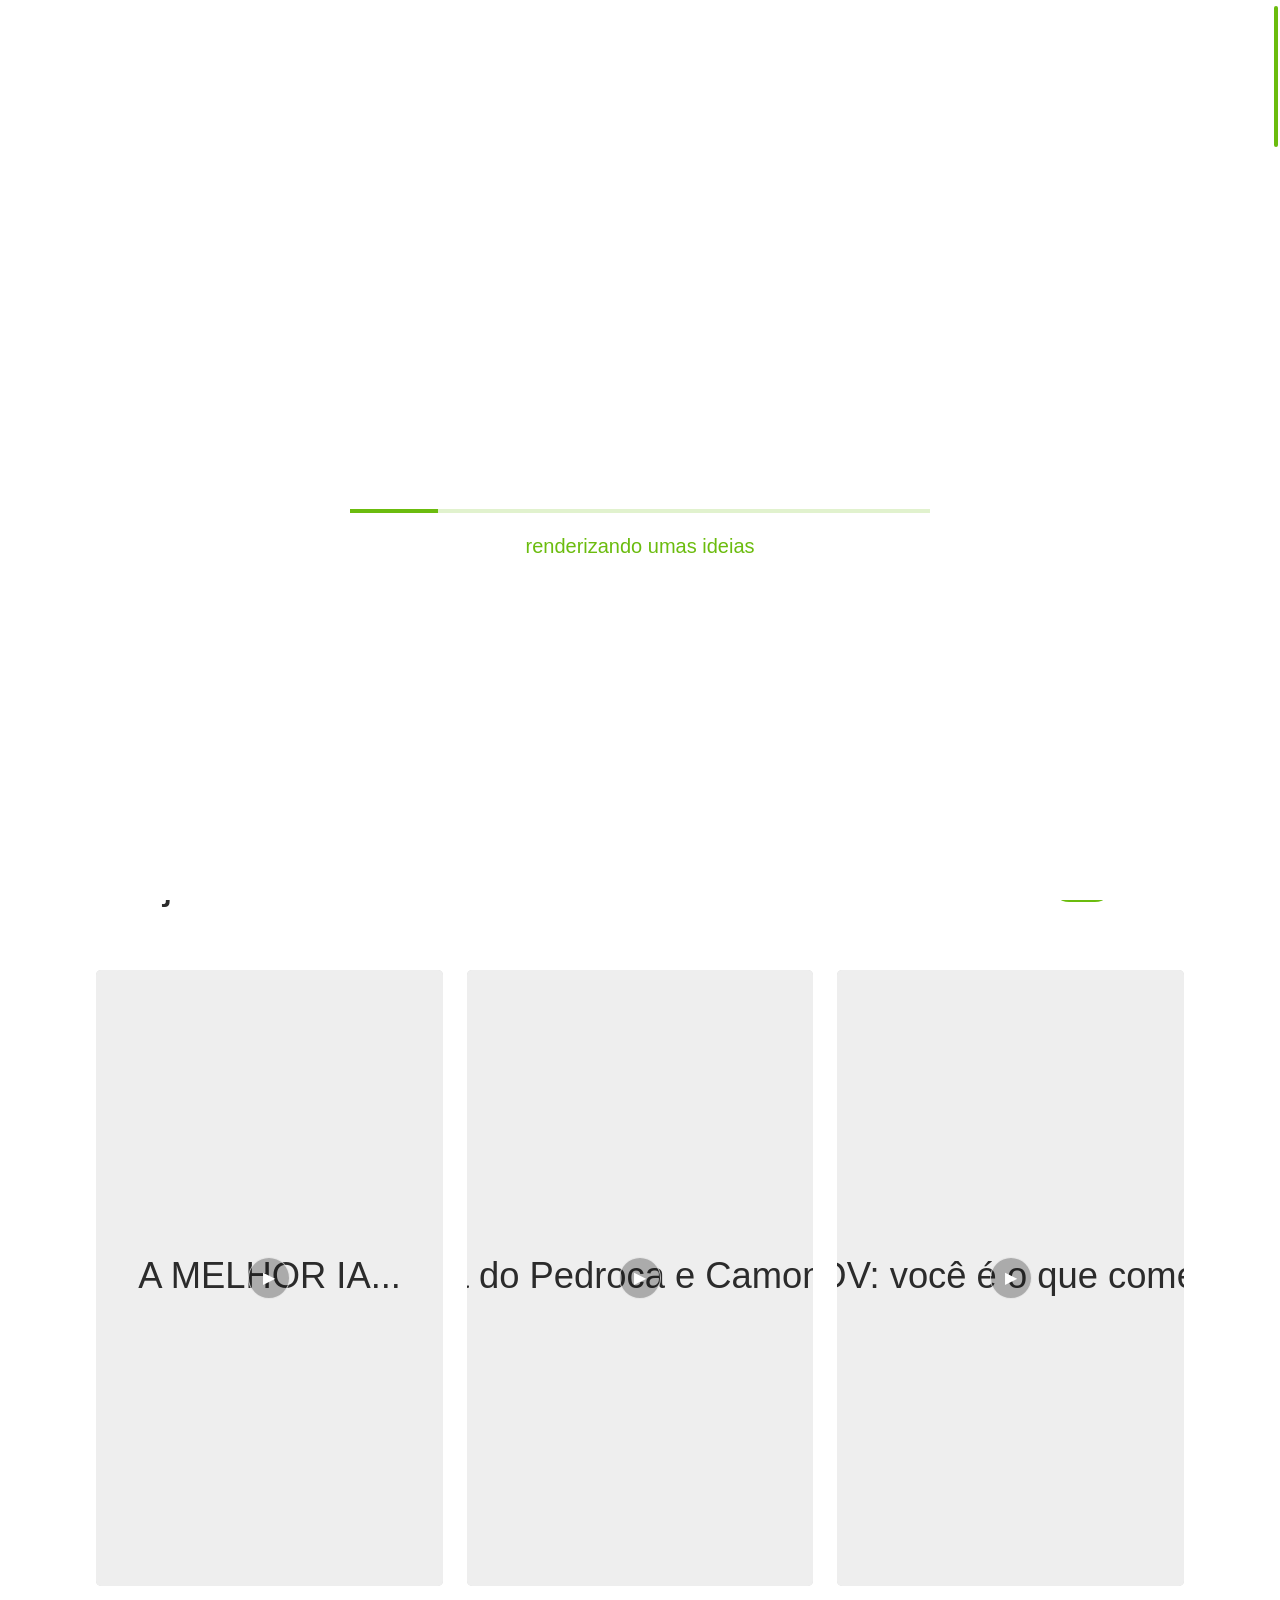
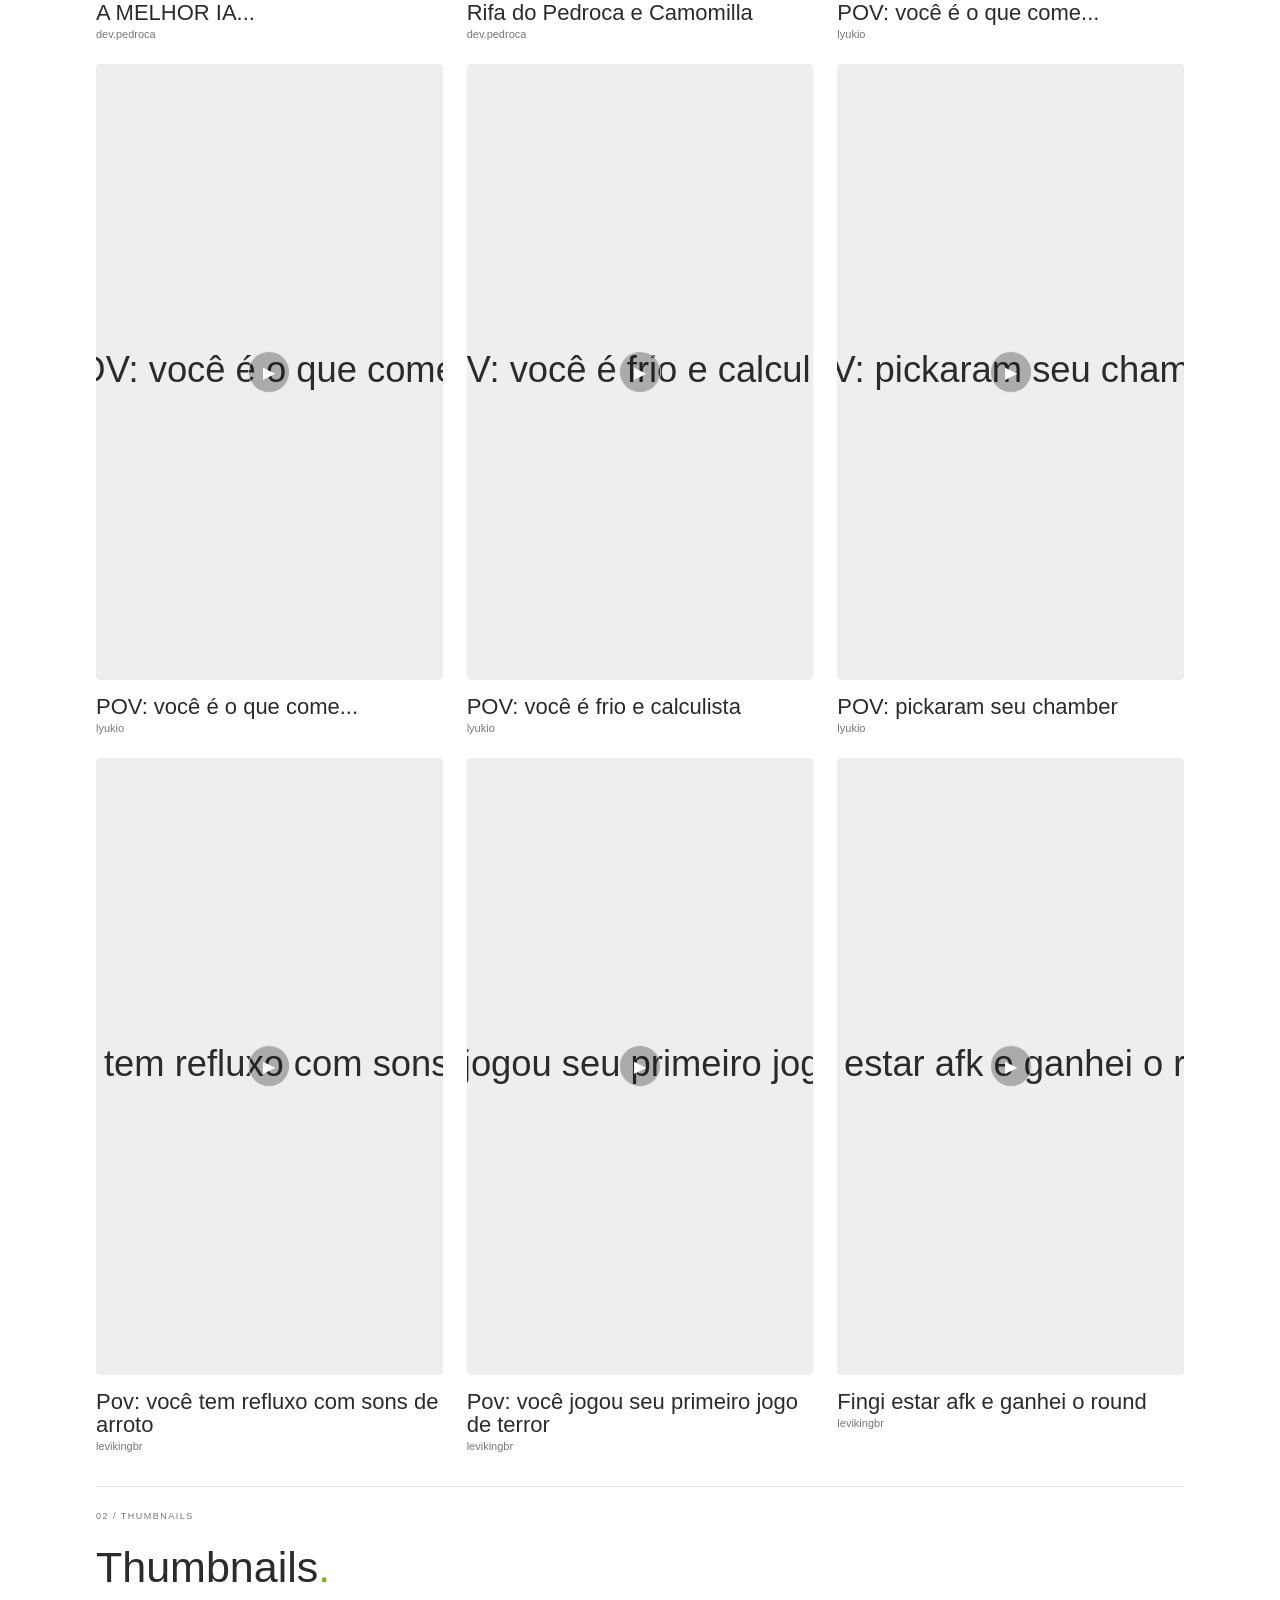
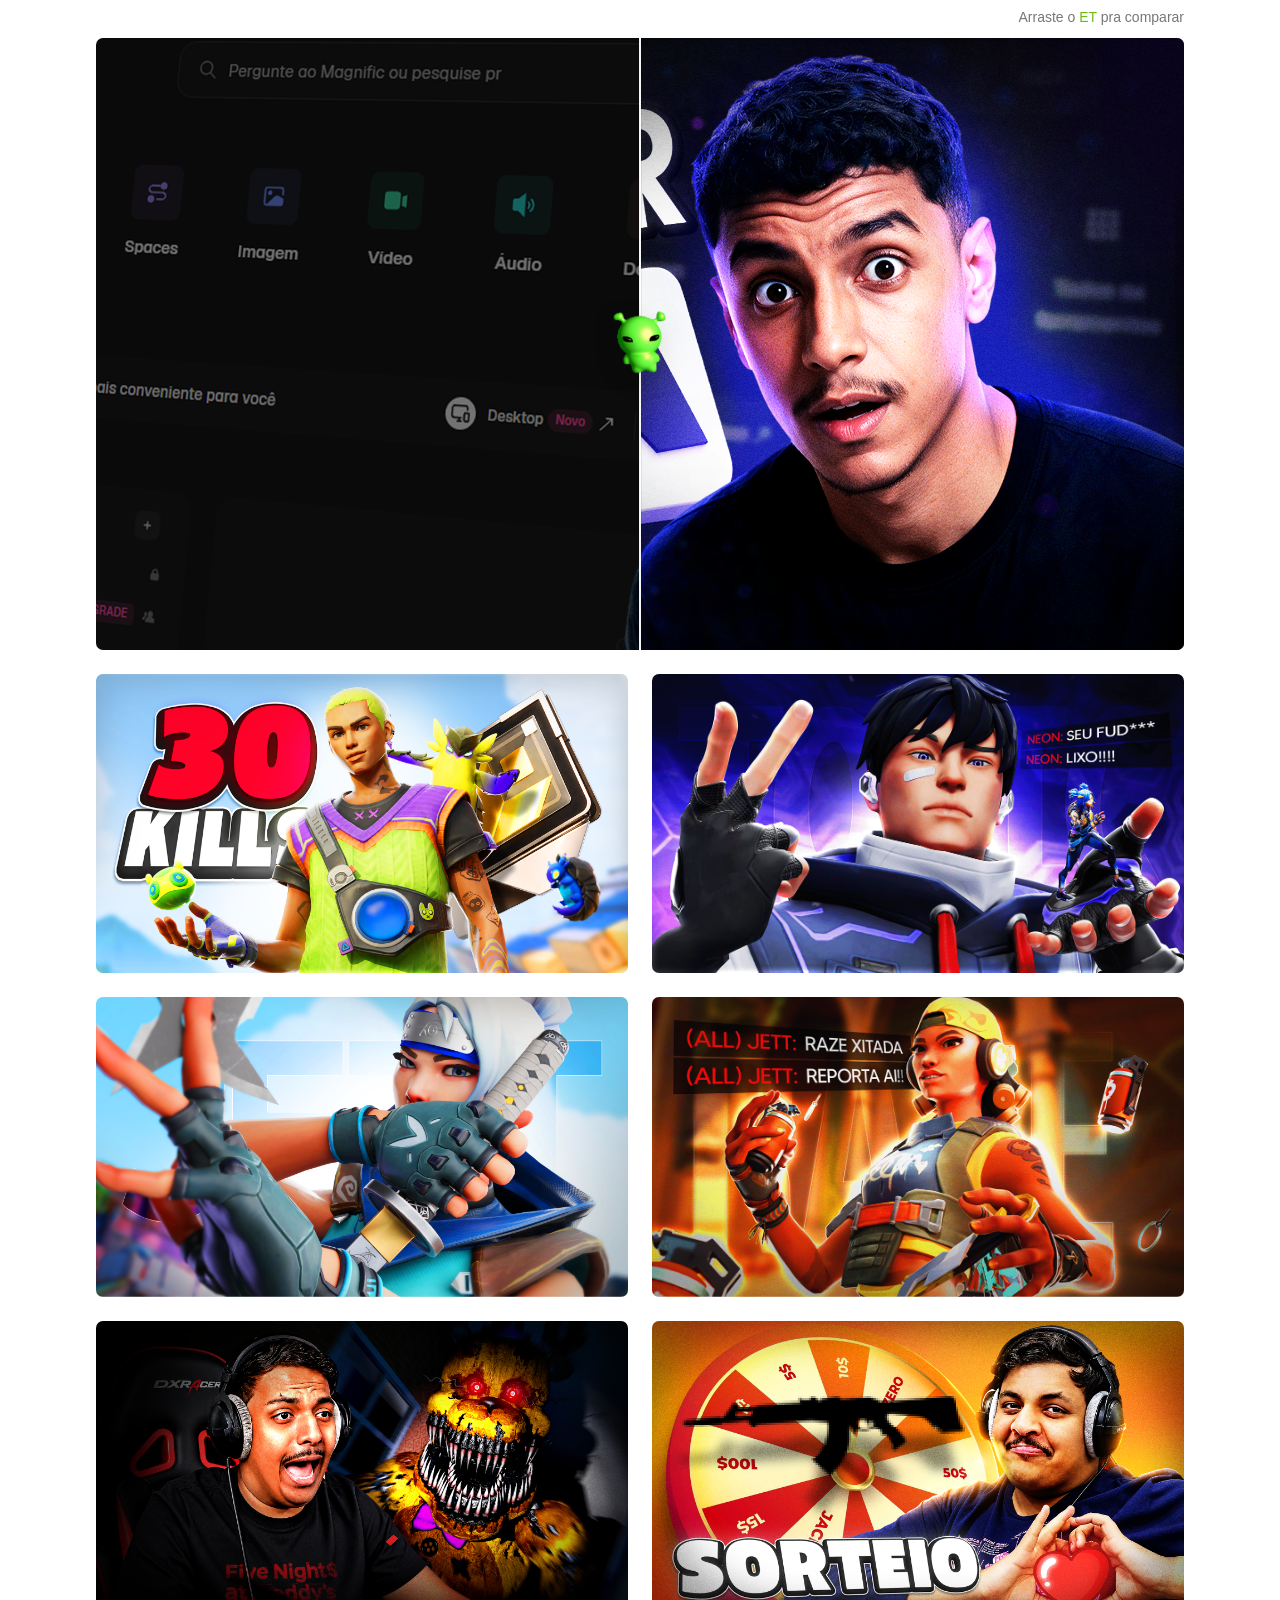
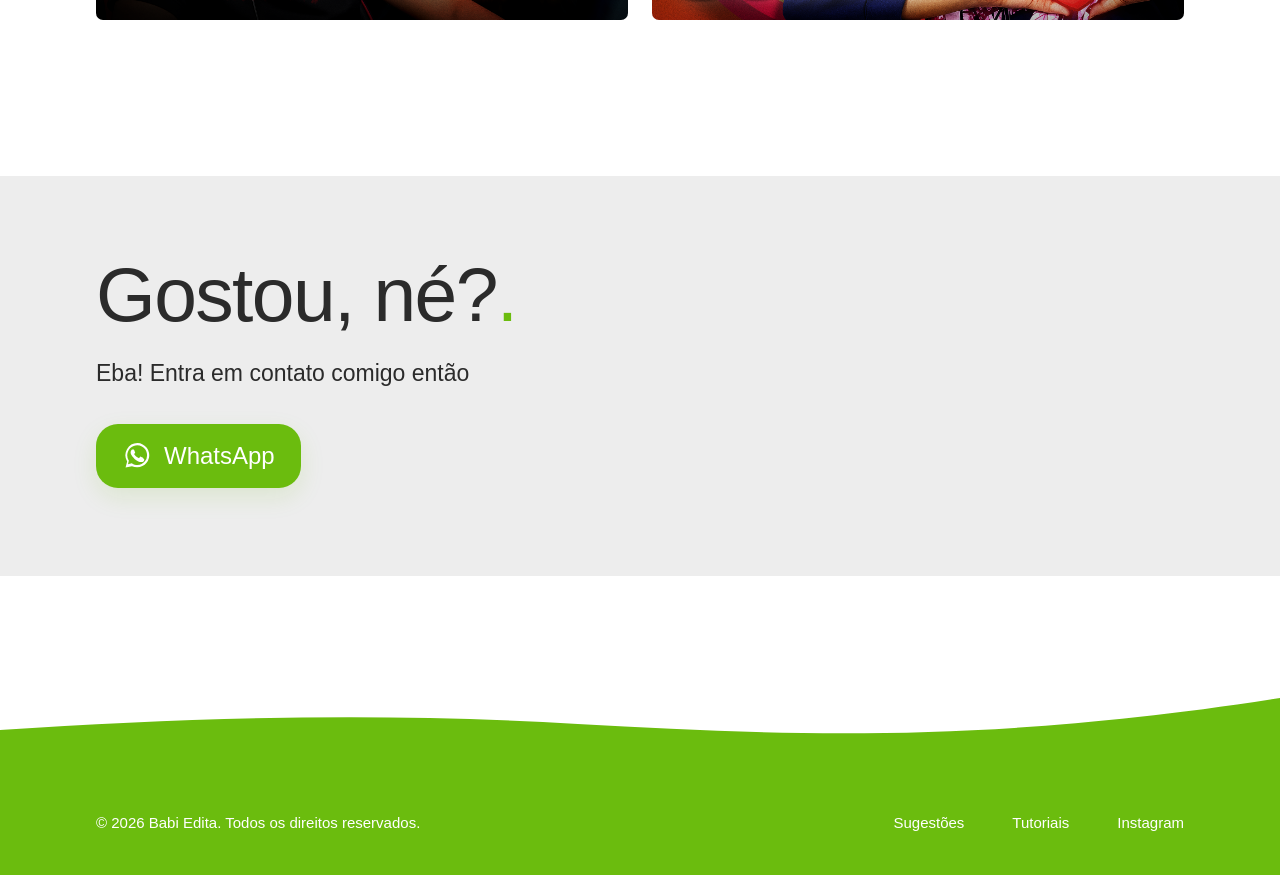
==== commit 519a8bda: "Add files via upload" ====
--- a/index.html
+++ b/index.html
@@ -28,7 +28,7 @@
 
     .reel-carousel-frame {
       position: relative;
-      overflow: hidden;
+      overflow: visible;
       background: transparent;
       aspect-ratio: 16 / 9;
       min-height: 0;
@@ -42,18 +42,21 @@
       border: 0;
       border-radius: 6px;
       background: #111;
+      overflow: hidden;
     }
 
     .reel-carousel-curtain {
       position: absolute;
       z-index: 4;
-      inset: 0;
-      width: 100%;
-      height: 100%;
-      object-fit: cover;
+      top: -8px;
+      right: -10px;
+      bottom: -8px;
+      left: -10px;
+      width: calc(100% + 20px);
+      height: calc(100% + 16px);
+      object-fit: fill;
       object-position: center;
-      transform: scale(1.08);
-      transform-origin: center center;
+      transform: none;
       pointer-events: none;
       user-select: none;
     }
@@ -172,6 +175,15 @@
     }
 
     @media (max-width: 700px) {
+      .reel-carousel-curtain {
+        top: -4px;
+        right: -5px;
+        bottom: -4px;
+        left: -5px;
+        width: calc(100% + 10px);
+        height: calc(100% + 8px);
+      }
+
       .reel-carousel-frame {
         margin-inline: 34px;
       }
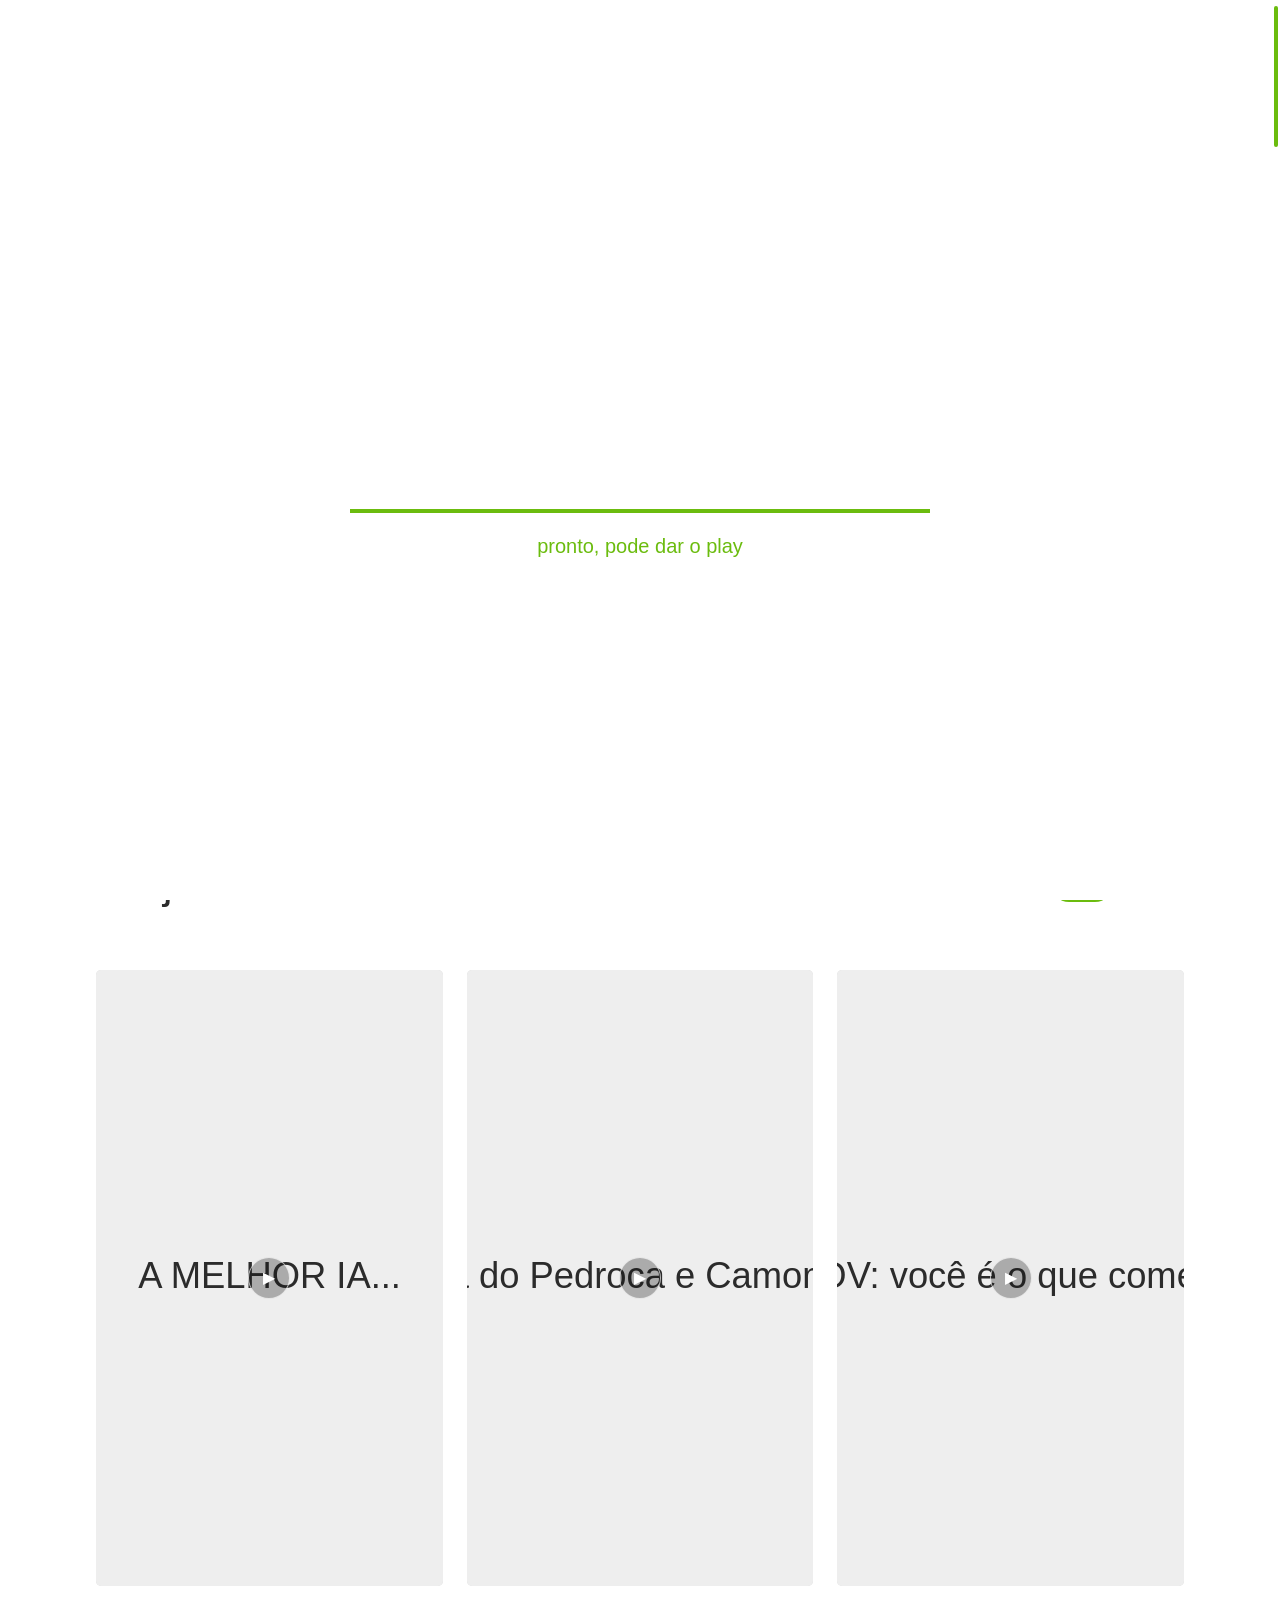
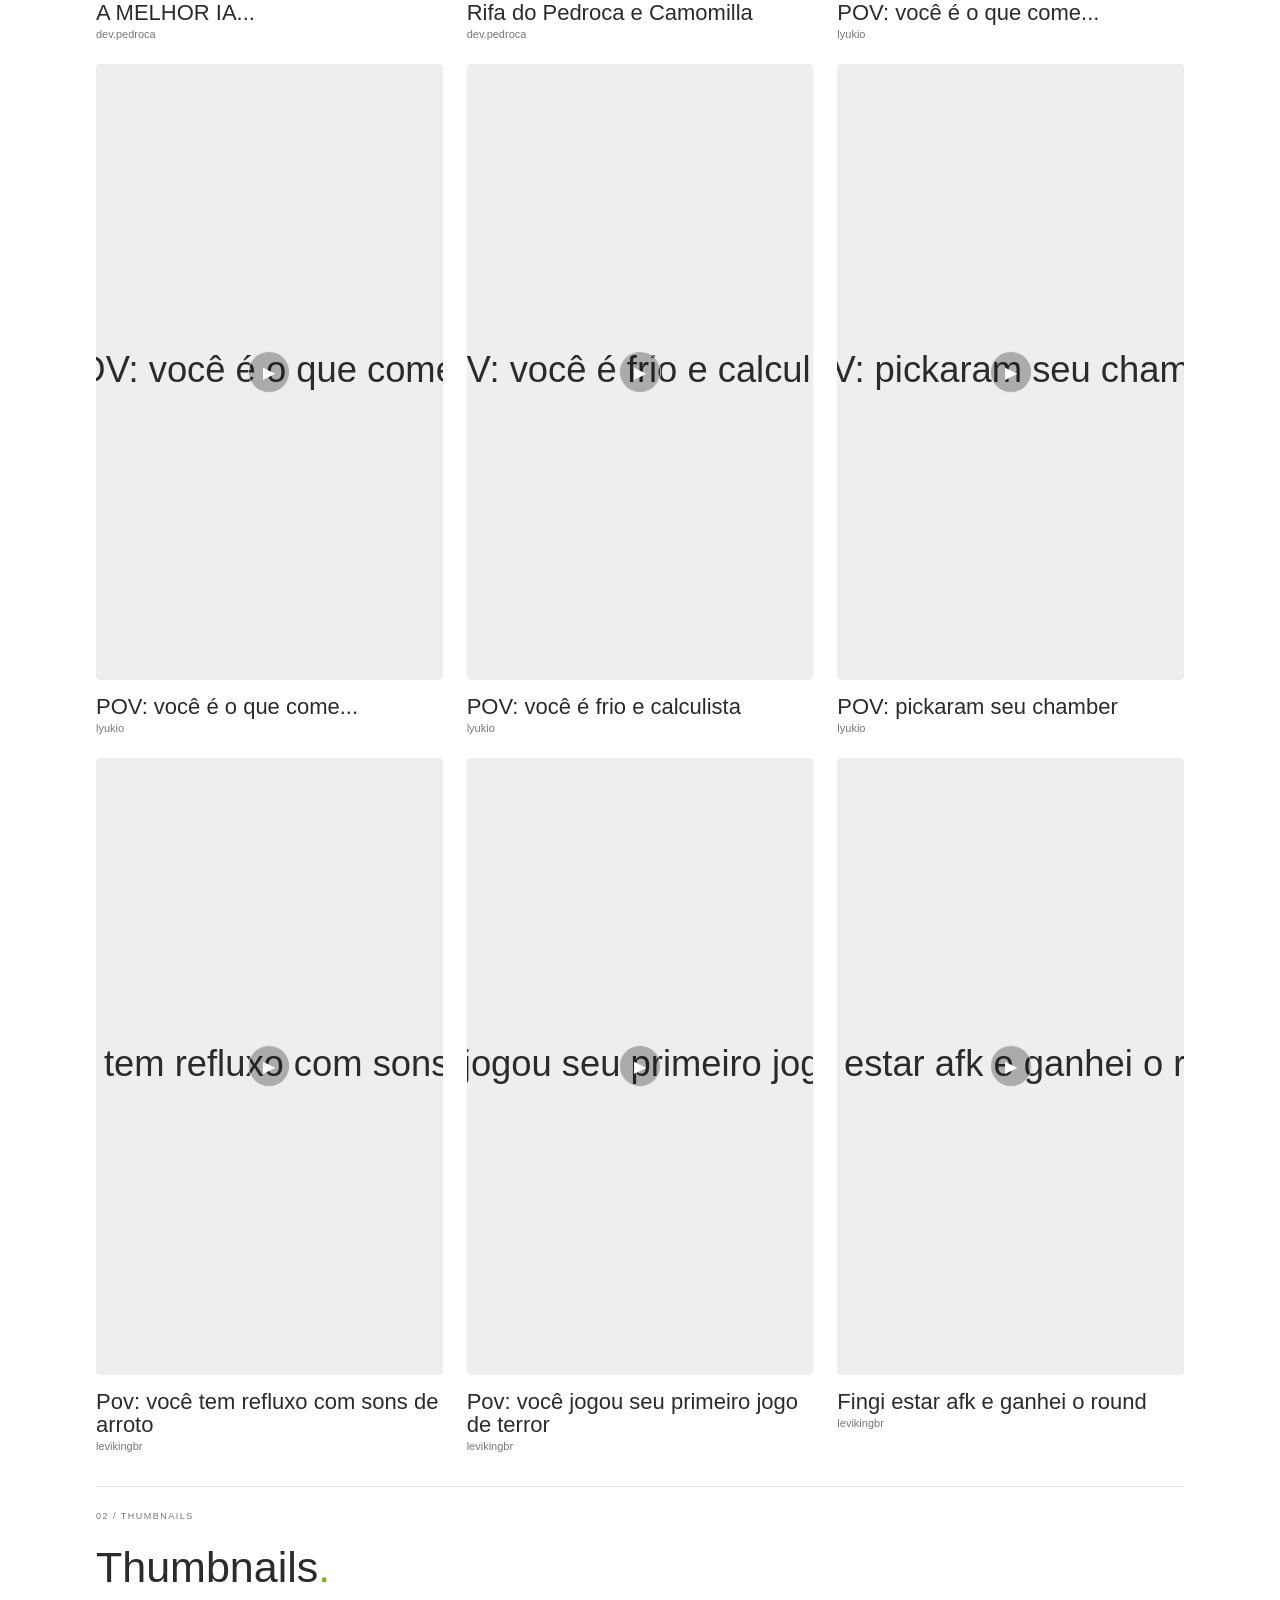
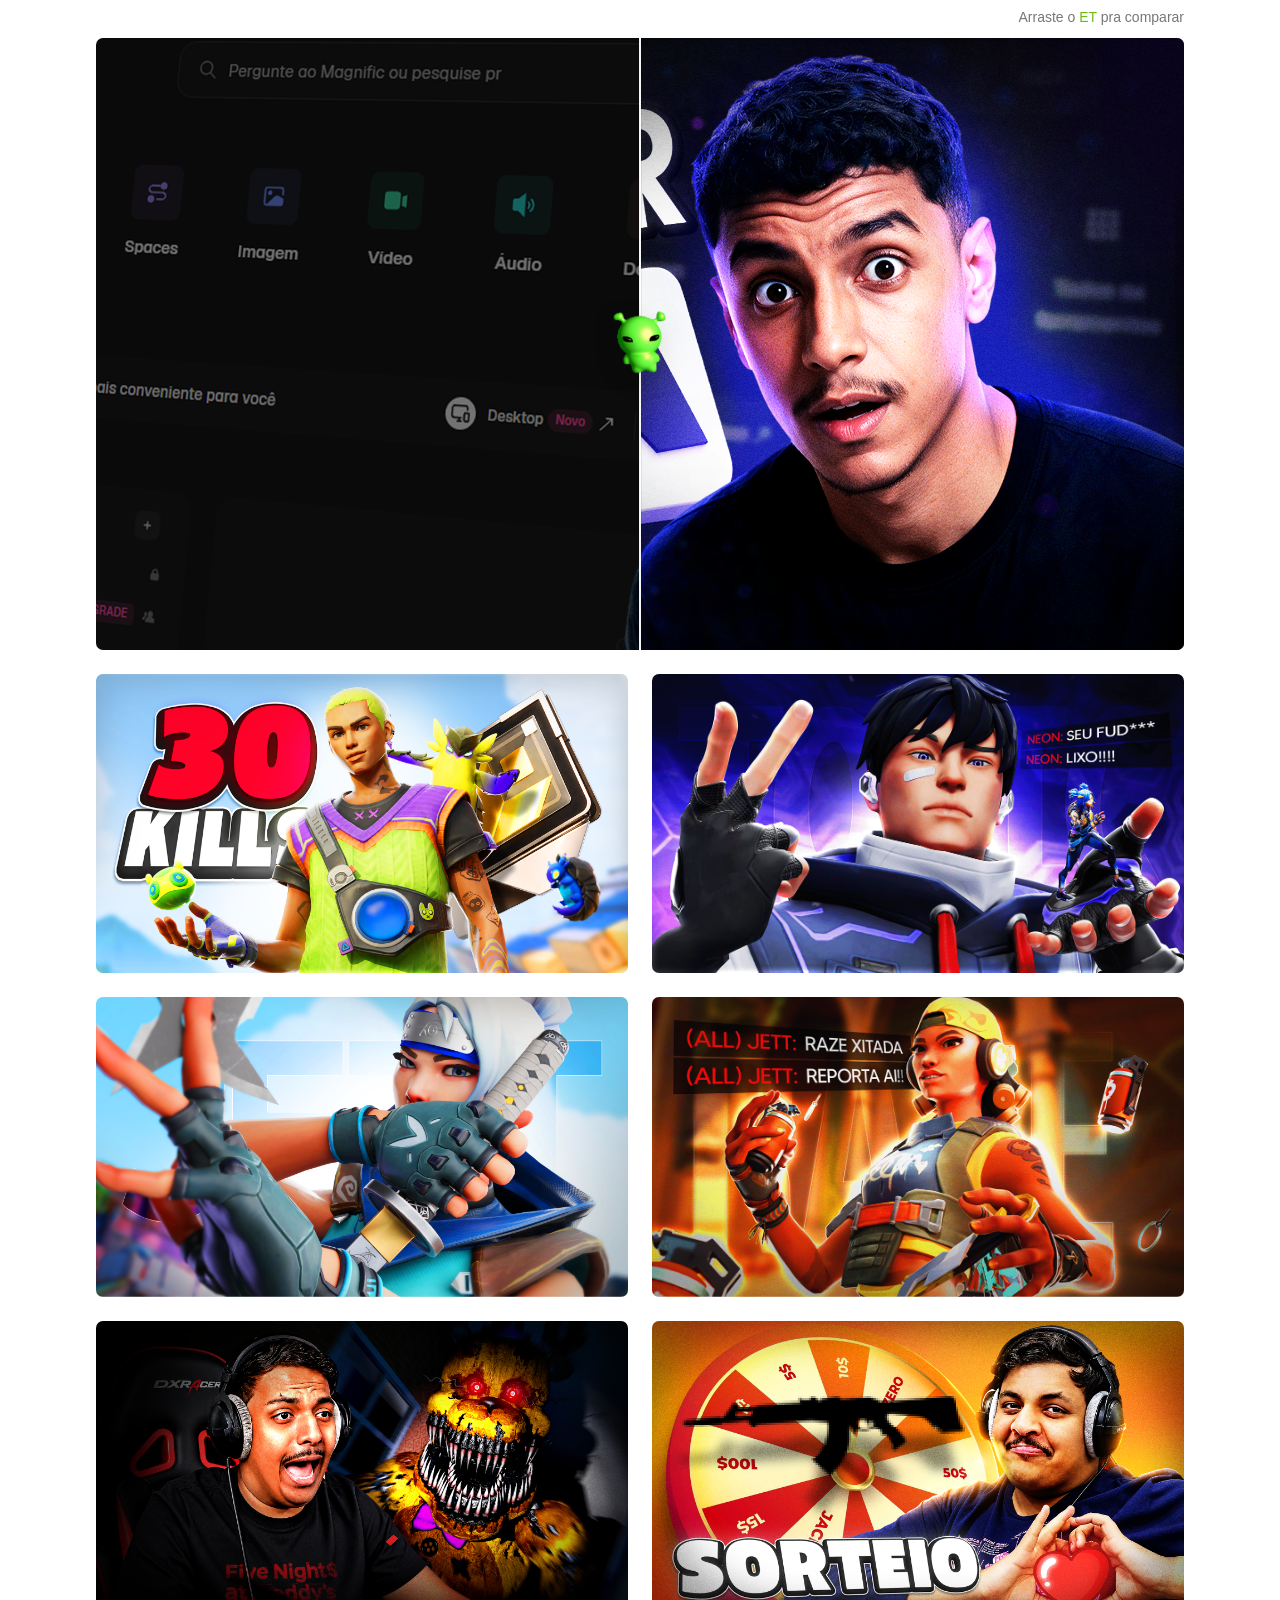
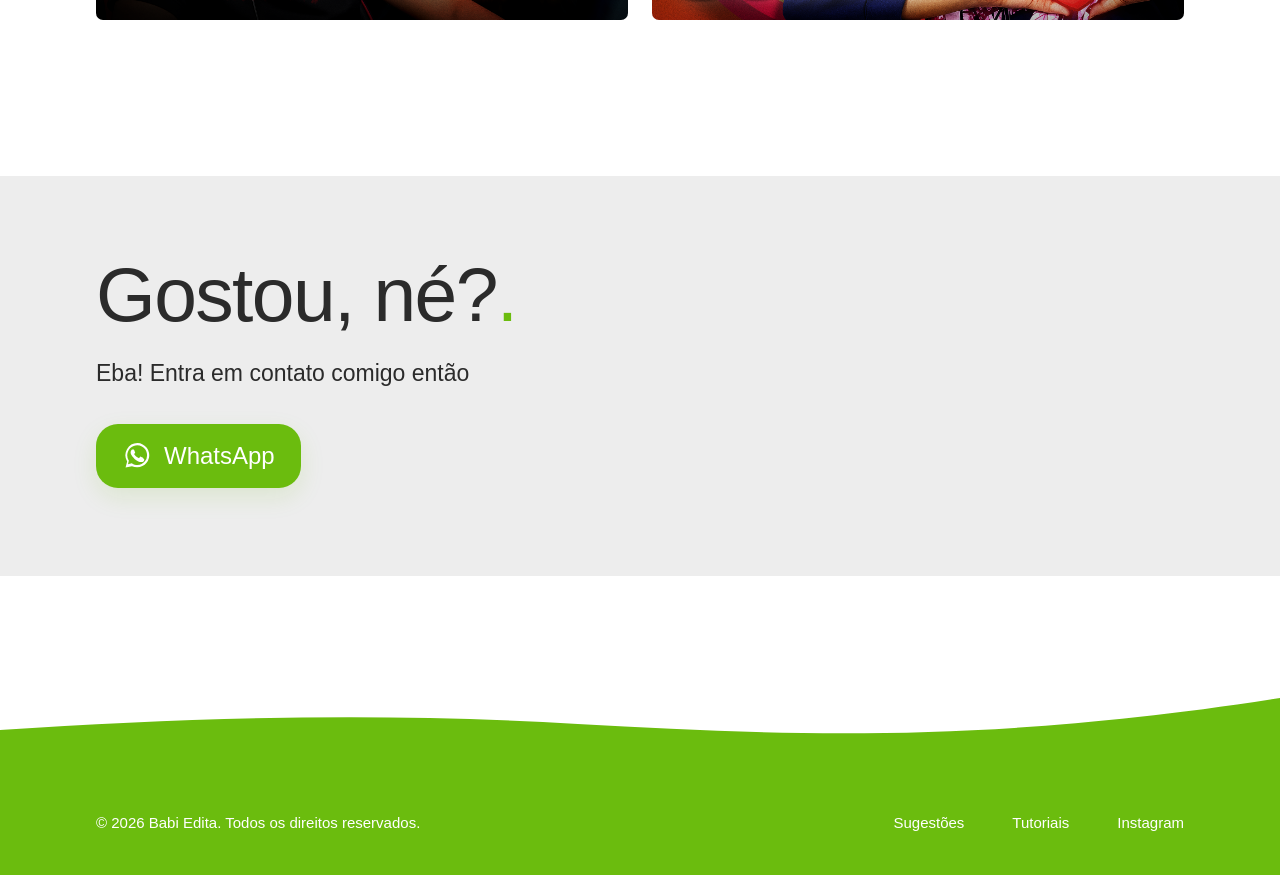
==== commit 334d1e25: "Add files via upload" ====
--- a/index.html
+++ b/index.html
@@ -45,25 +45,23 @@
       overflow: hidden;
     }
 
-    .reel-carousel-curtain {
+    .reel-carousel-frame::after {
+      content: "";
       position: absolute;
       z-index: 4;
-      top: -8px;
-      right: -10px;
-      bottom: -8px;
-      left: -10px;
-      width: calc(100% + 20px);
-      height: calc(100% + 16px);
-      object-fit: fill;
-      object-position: center;
-      transform: none;
+      top: -18px;
+      right: -18px;
+      bottom: -18px;
+      left: -18px;
+      background: url("cortina.svg") center / 100% 100% no-repeat;
       pointer-events: none;
       user-select: none;
     }
 
+
     .reel-carousel-arrow {
       position: absolute;
-      z-index: 10;
+      z-index: 12;
       top: 50%;
       display: grid;
       place-items: center;
@@ -122,7 +120,7 @@
 
     .reel-carousel-sound {
       position: absolute;
-      z-index: 9;
+      z-index: 11;
       top: 50%;
       left: 50%;
       display: flex;
@@ -175,6 +173,14 @@
     }
 
     @media (max-width: 700px) {
+      .reel-carousel-frame::after {
+        top: -10px;
+        right: -10px;
+        bottom: -10px;
+        left: -10px;
+      }
+
+
       .reel-carousel-curtain {
         top: -4px;
         right: -5px;
@@ -280,13 +286,6 @@
               allowfullscreen
             ></iframe>
 
-            <img
-              class="reel-carousel-curtain"
-              src="cortina.svg"
-              alt=""
-              aria-hidden="true"
-            >
-
             <button
               class="reel-carousel-arrow reel-carousel-prev"
               id="longVideoPrev"
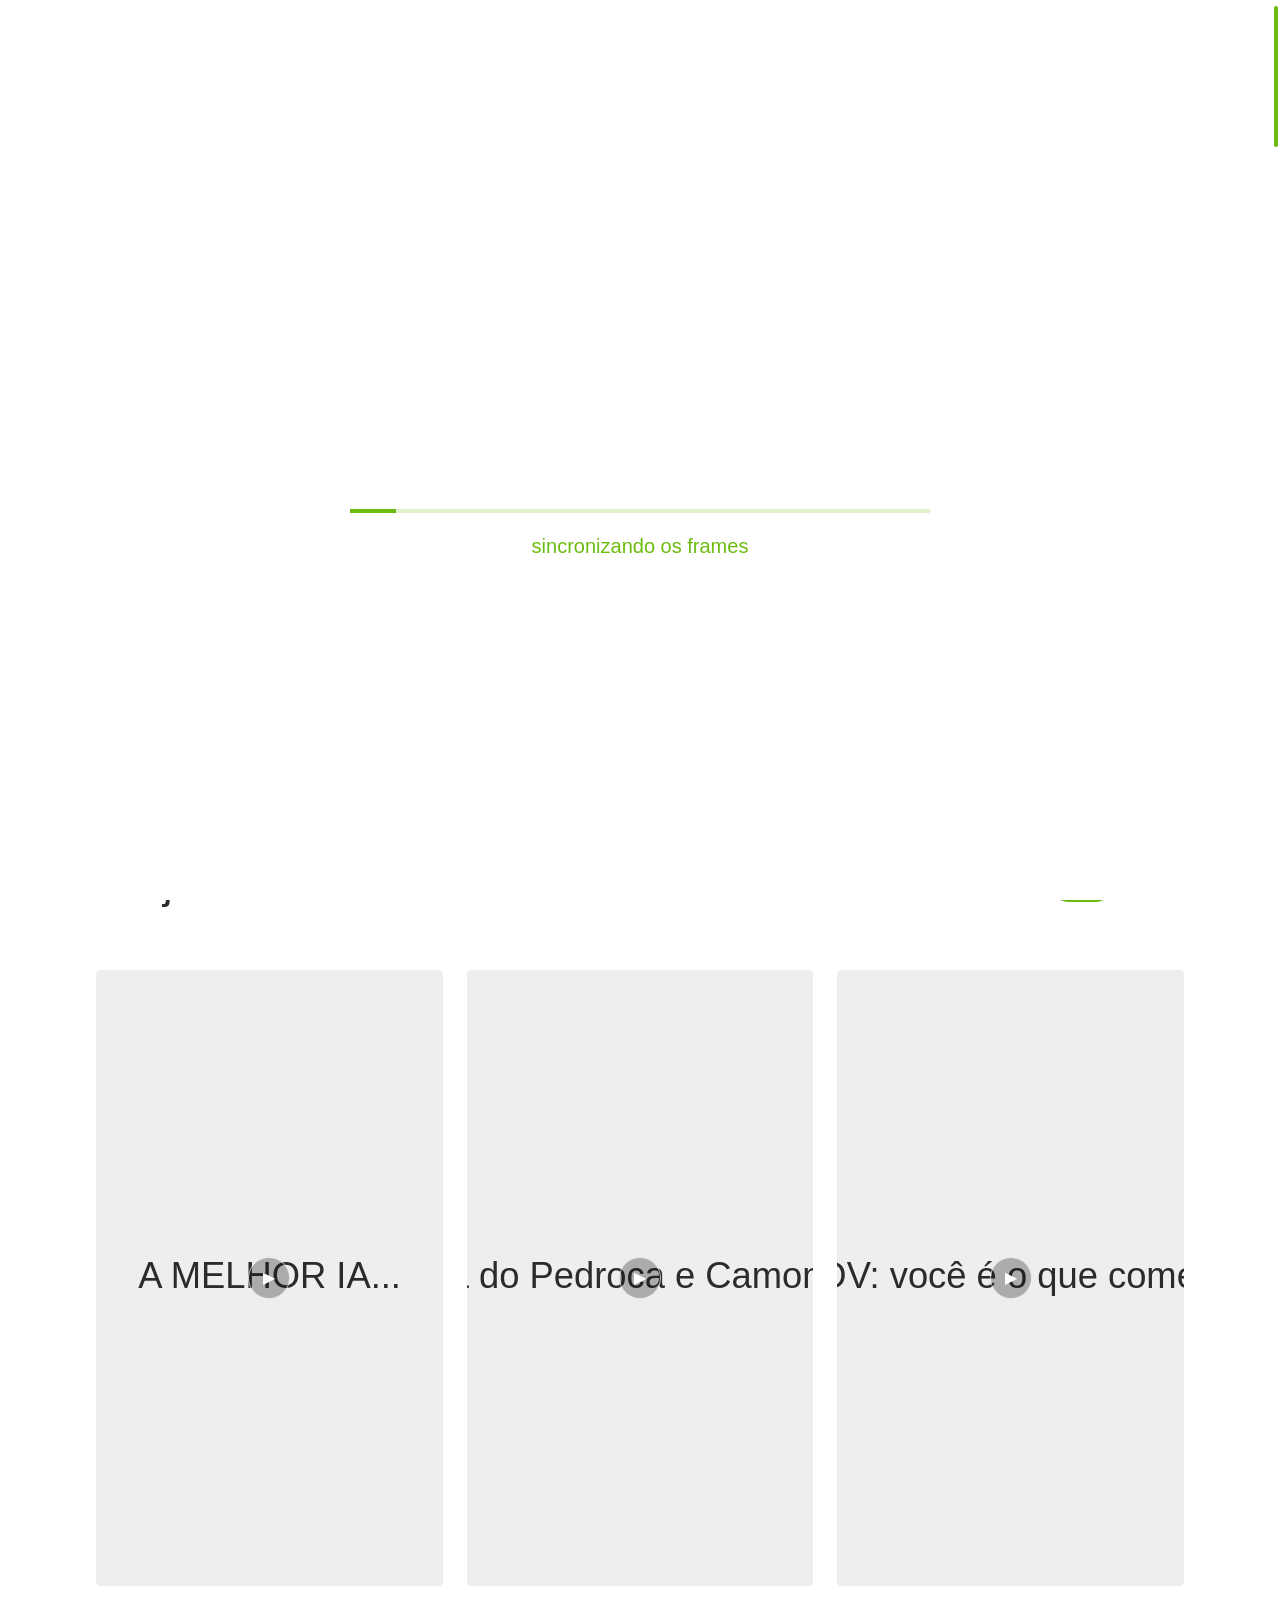
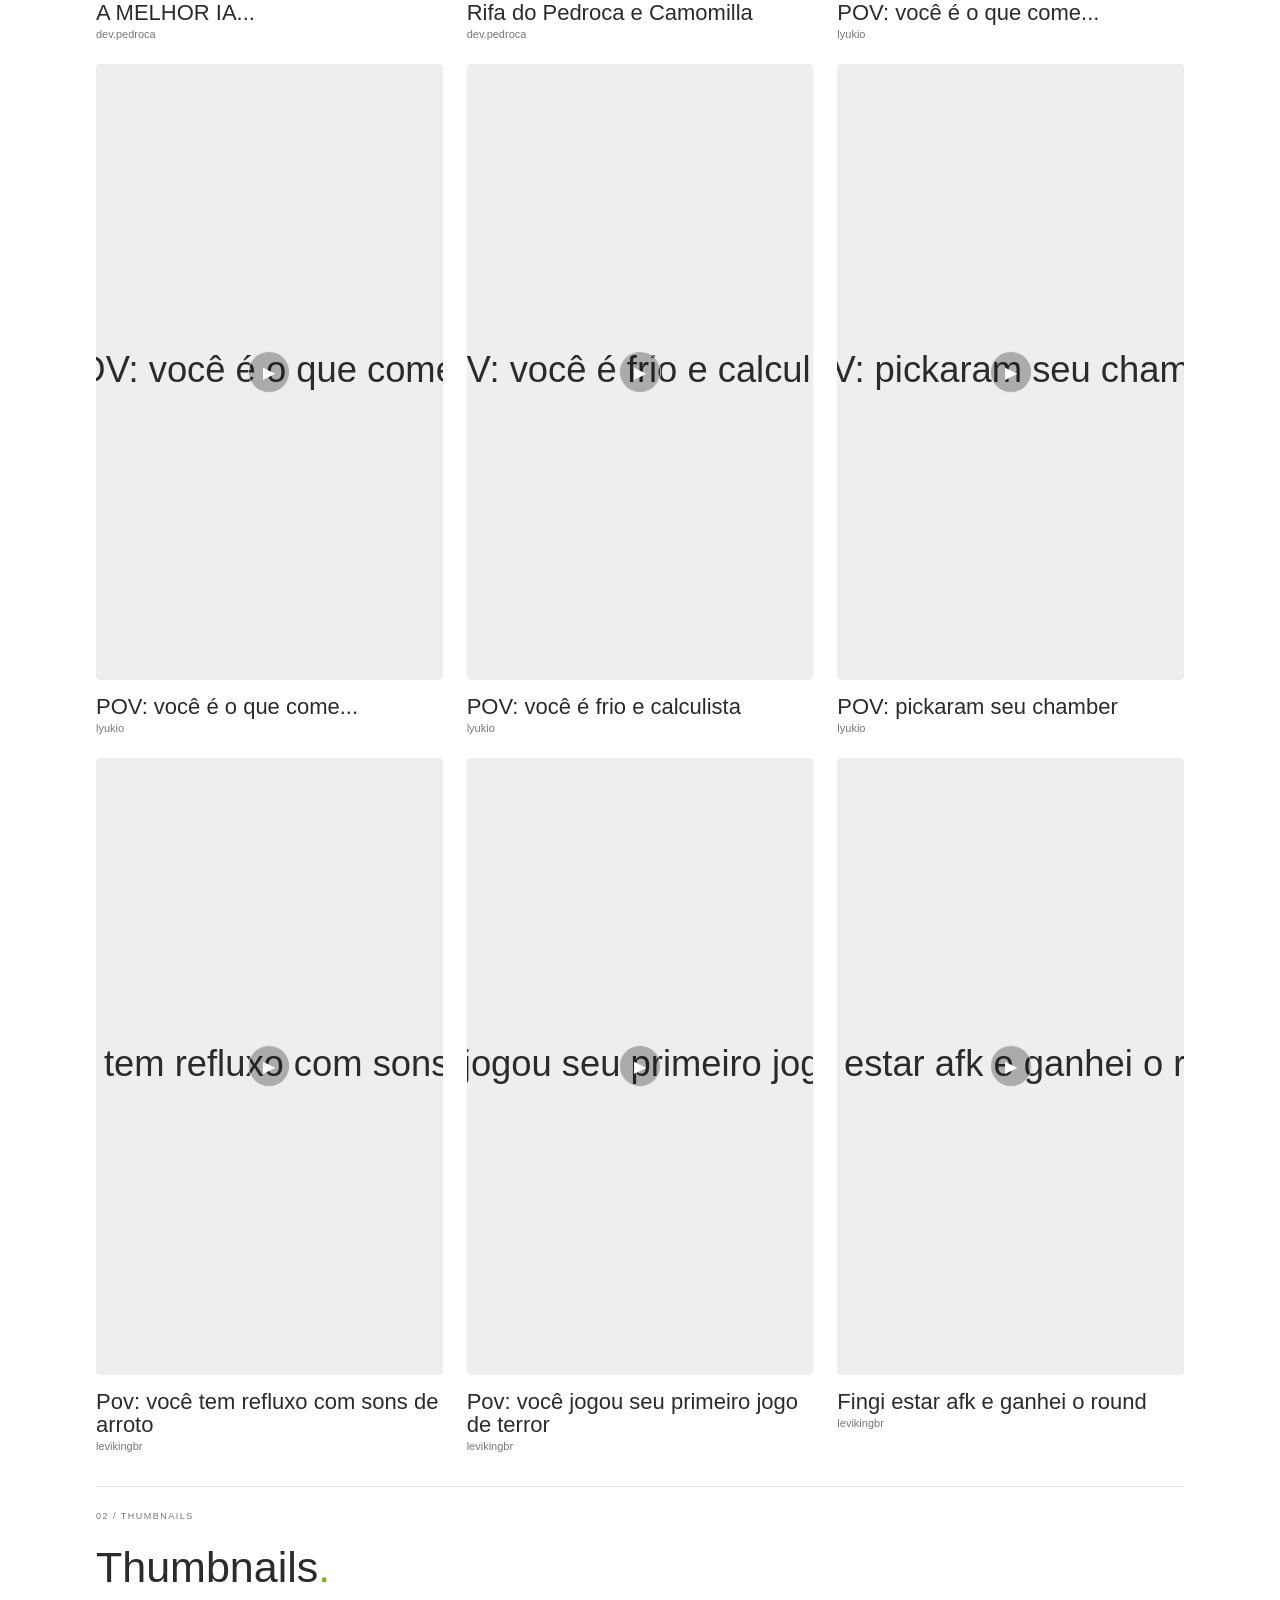
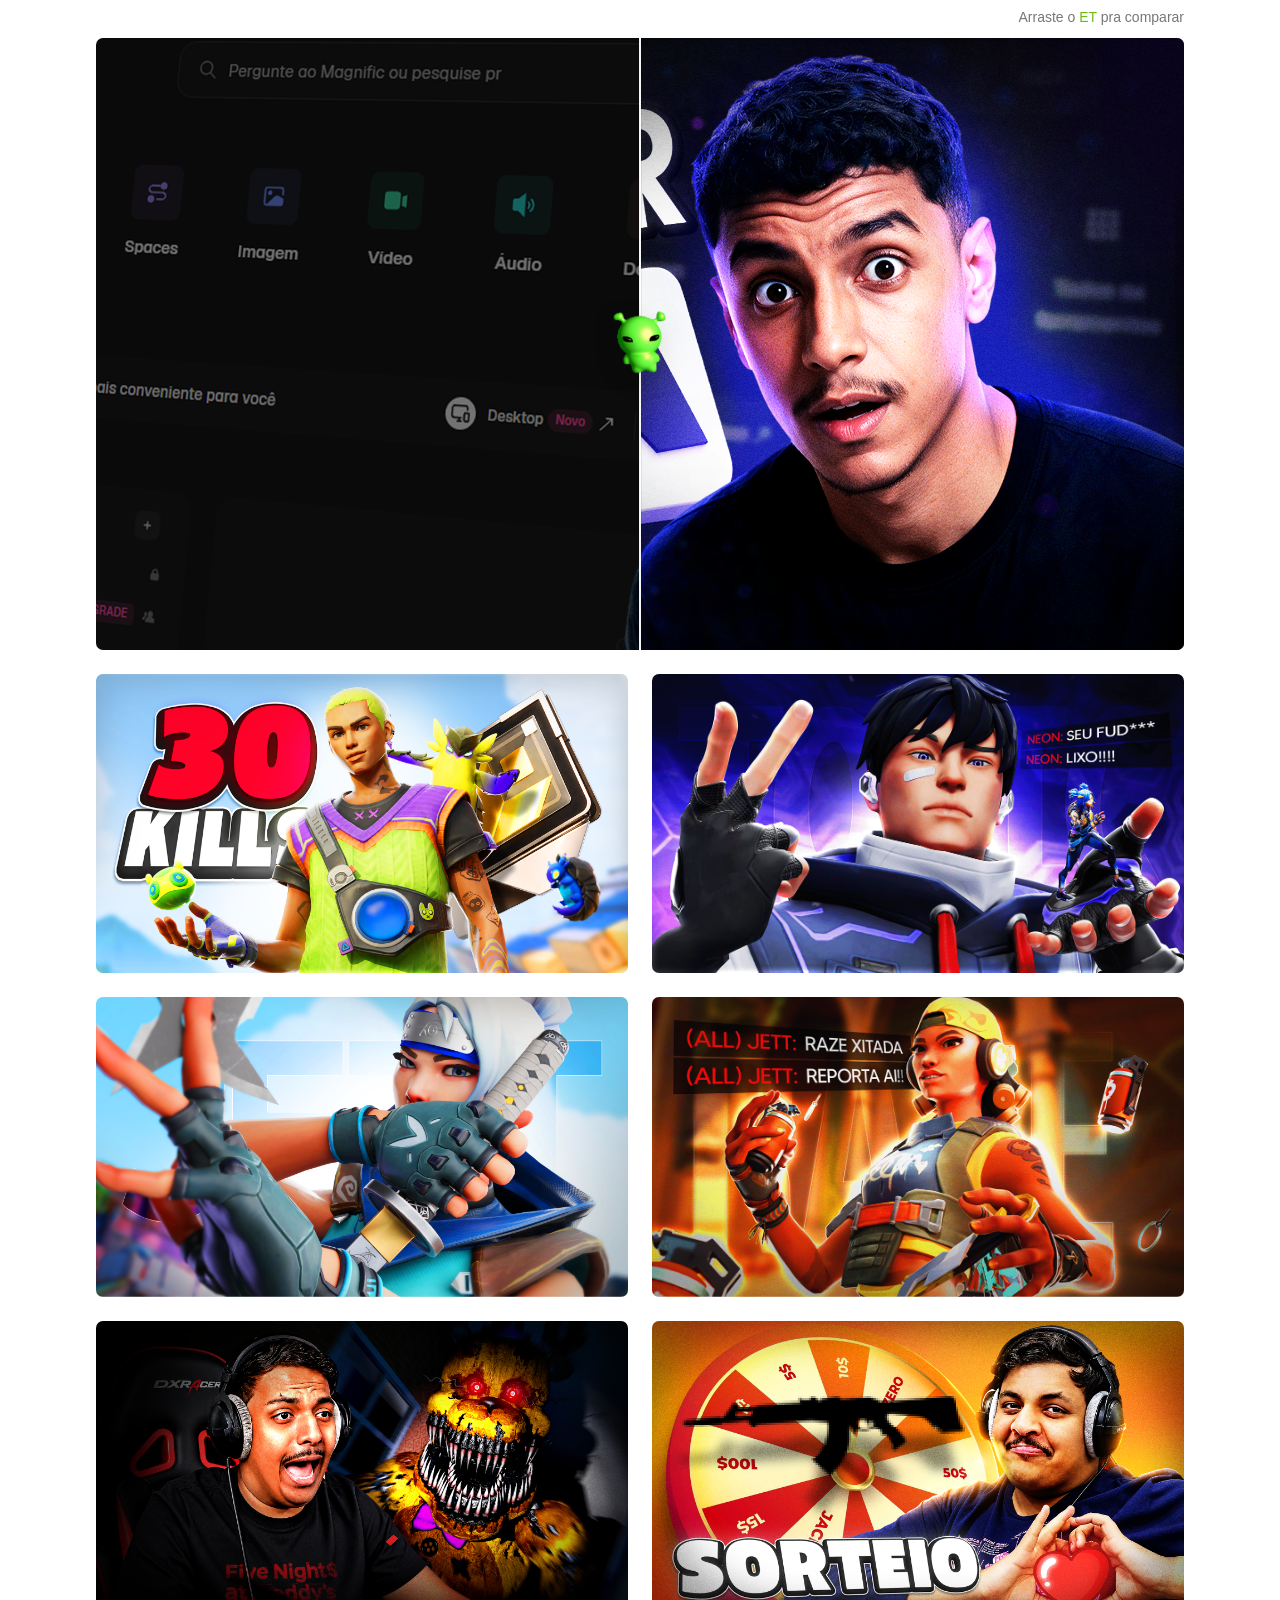
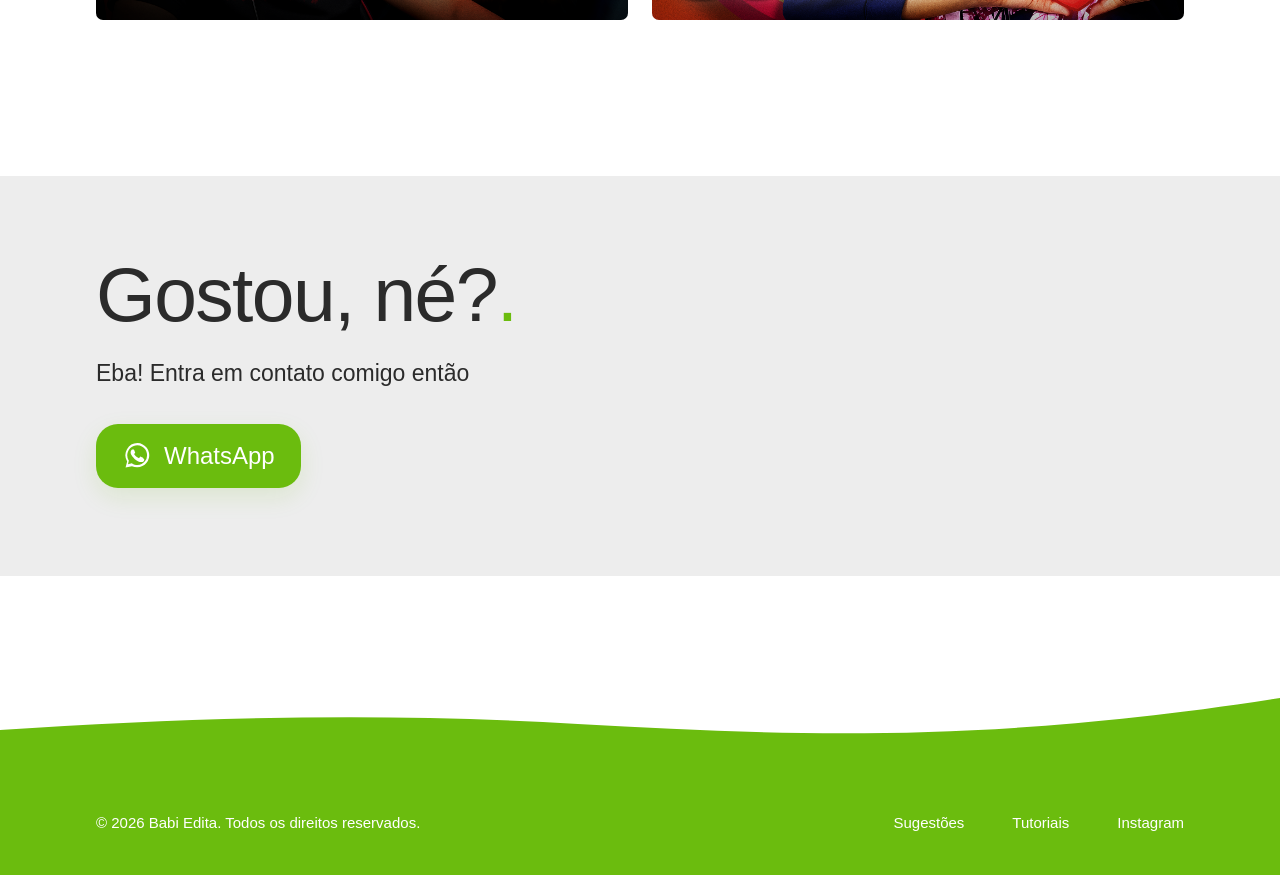
==== commit bc2ee3e3: "Add files via upload" ====
--- a/index.html
+++ b/index.html
@@ -49,10 +49,10 @@
       content: "";
       position: absolute;
       z-index: 4;
-      top: -18px;
-      right: -18px;
-      bottom: -18px;
-      left: -18px;
+      top: -55px;
+      right: -75px;
+      bottom: -55px;
+      left: -75px;
       background: url("cortina.svg") center / 100% 100% no-repeat;
       pointer-events: none;
       user-select: none;
@@ -174,10 +174,10 @@
 
     @media (max-width: 700px) {
       .reel-carousel-frame::after {
-        top: -10px;
-        right: -10px;
-        bottom: -10px;
-        left: -10px;
+        top: -24px;
+        right: -28px;
+        bottom: -24px;
+        left: -28px;
       }
 
 
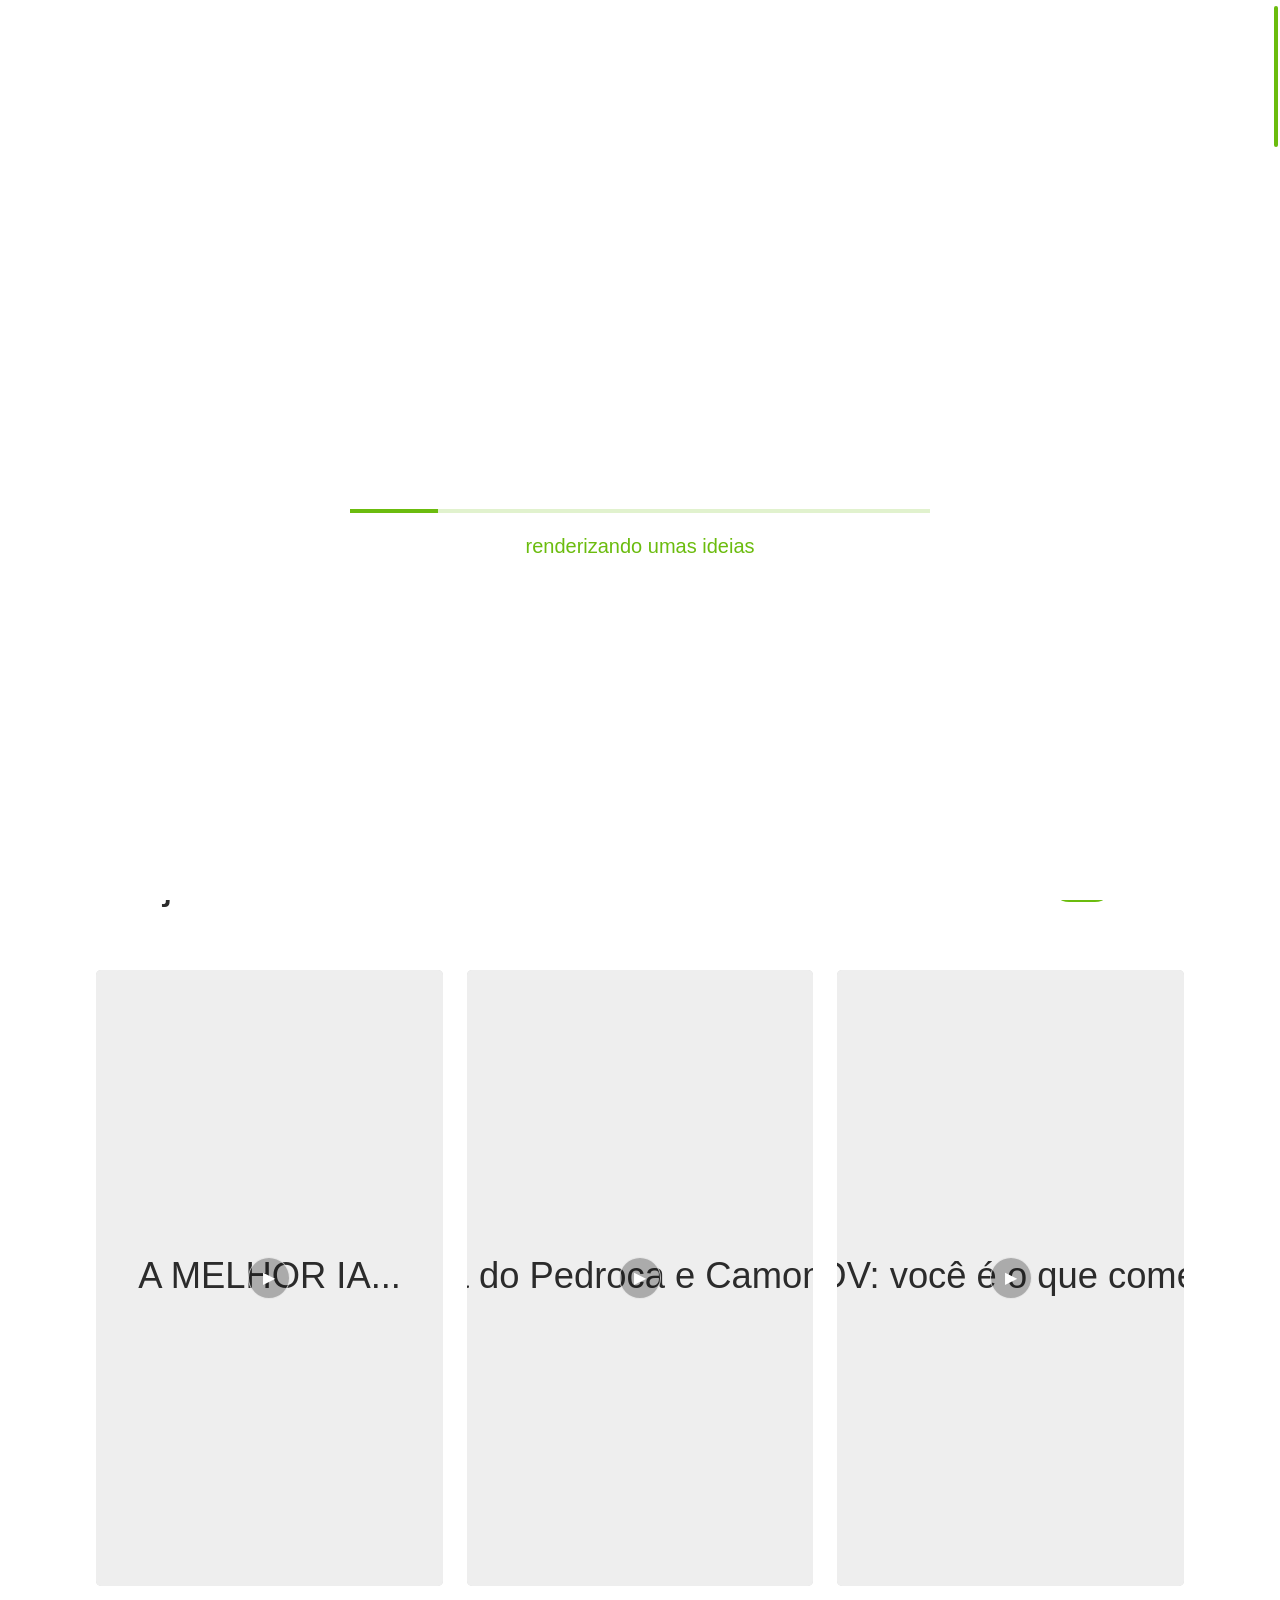
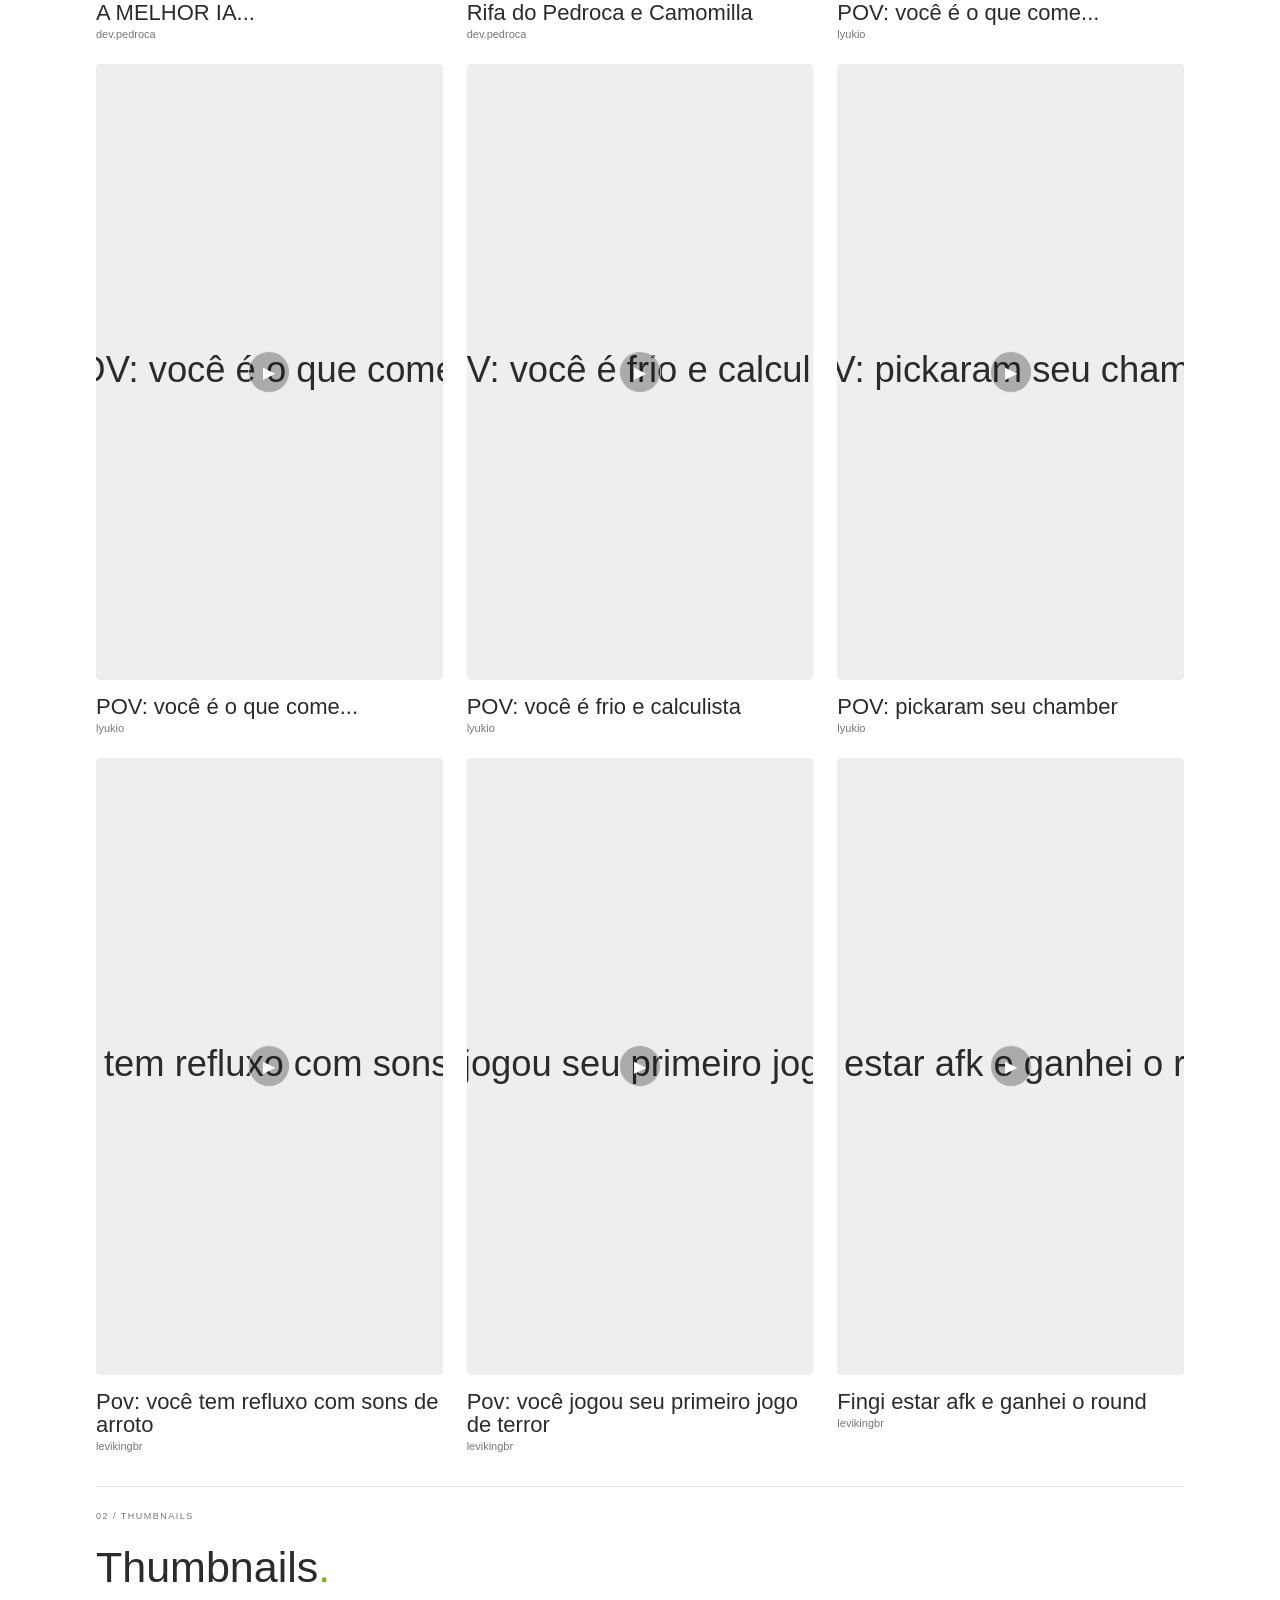
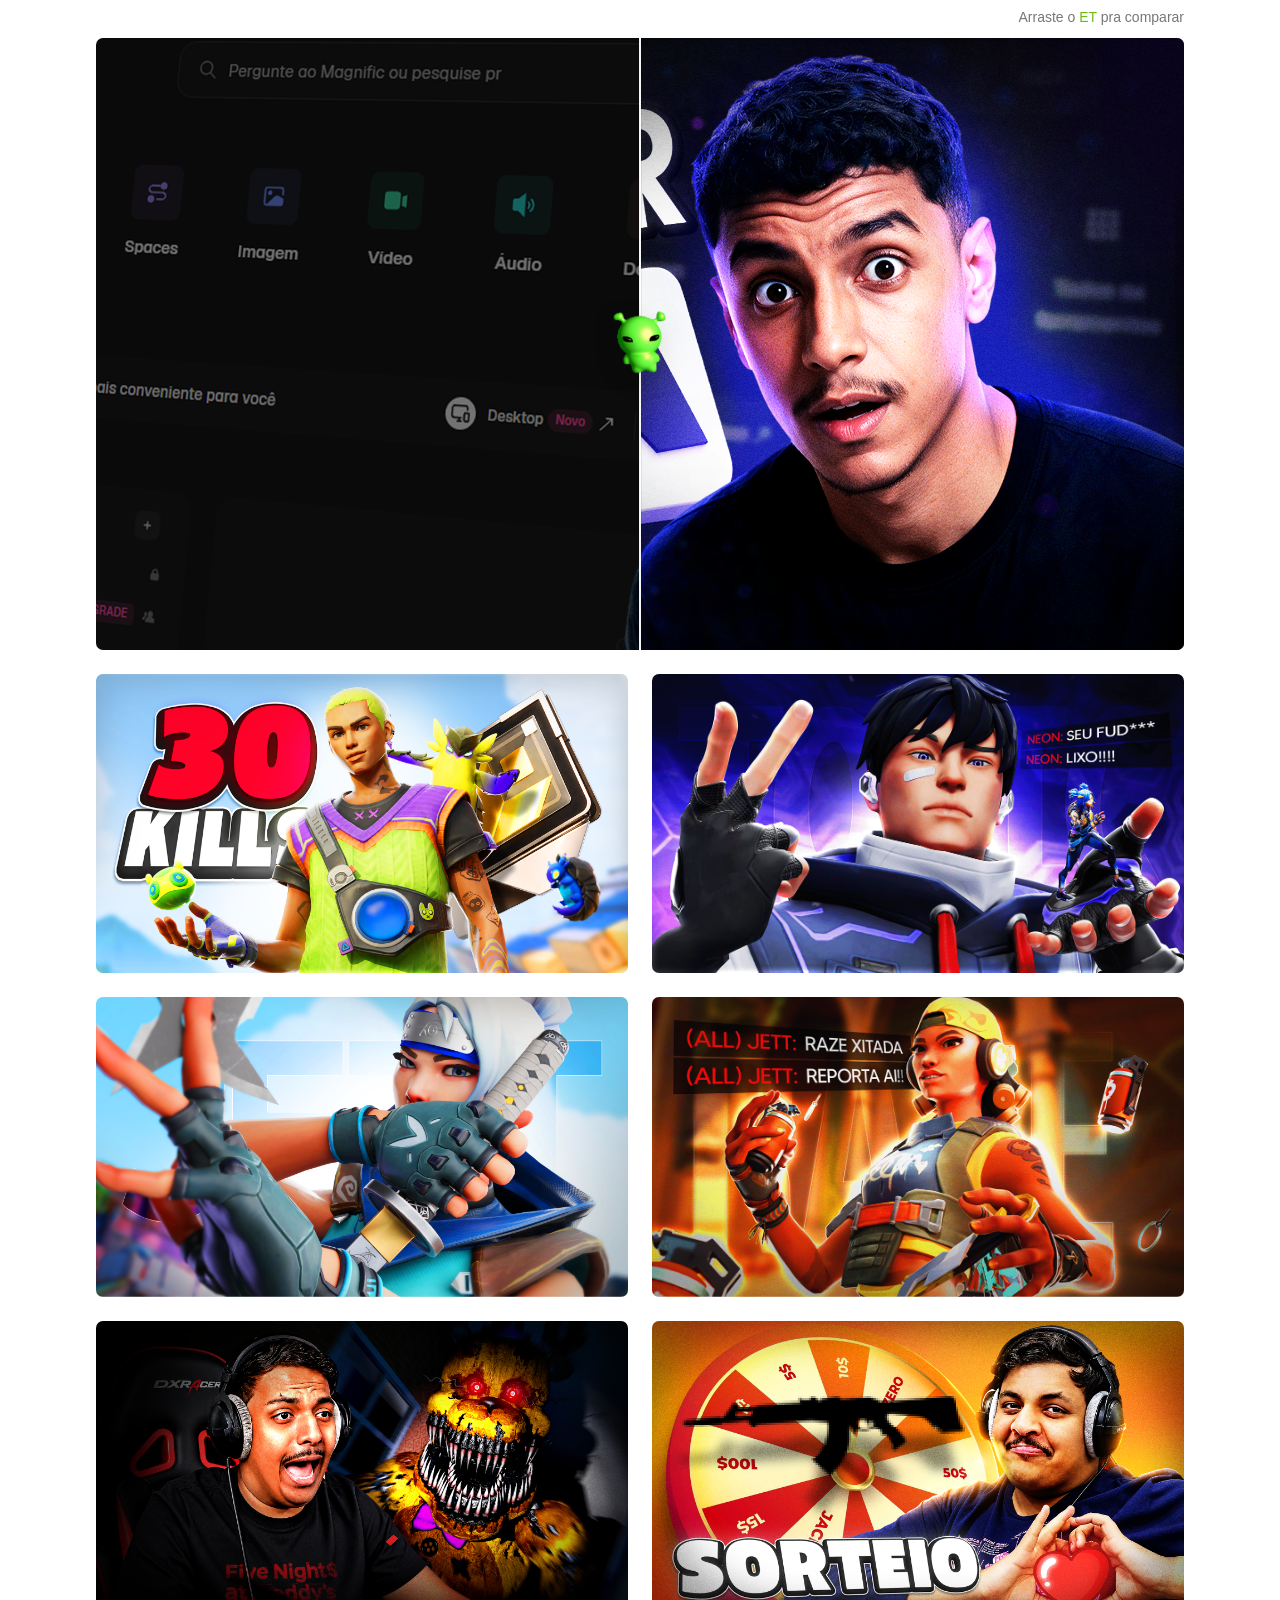
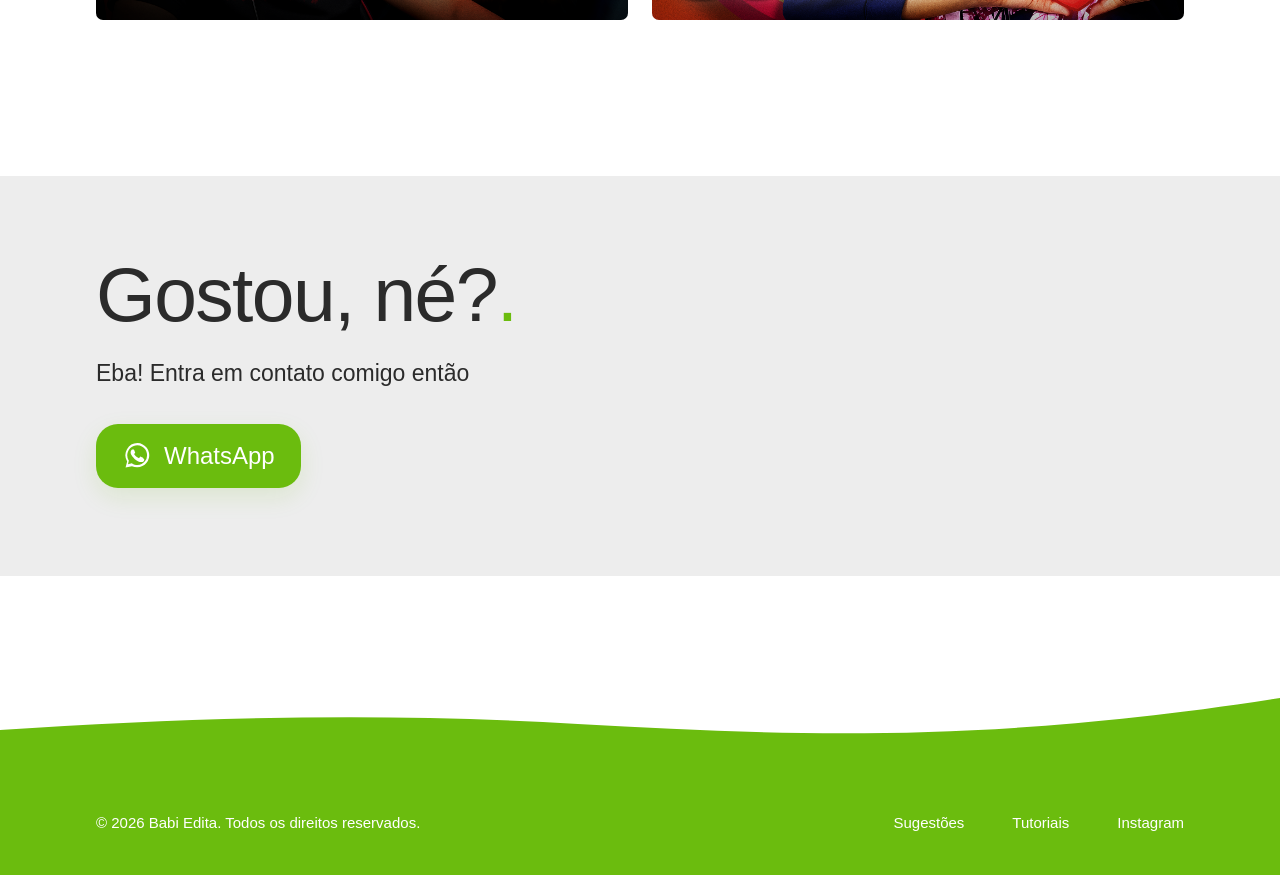
==== commit 81fc4209: "Add files via upload" ====
--- a/index.html
+++ b/index.html
@@ -49,11 +49,11 @@
       content: "";
       position: absolute;
       z-index: 4;
-      top: -55px;
-      right: -75px;
-      bottom: -55px;
-      left: -75px;
-      background: url("cortina.svg") center / 100% 100% no-repeat;
+      top: -54px;
+      right: -92px;
+      bottom: -54px;
+      left: -92px;
+      background: url("cortina.svg") center center / 100% 100% no-repeat;
       pointer-events: none;
       user-select: none;
     }
@@ -111,11 +111,11 @@
     }
 
     .reel-carousel-prev {
-      left: -76px;
+      left: -106px;
     }
 
     .reel-carousel-next {
-      right: -76px;
+      right: -106px;
     }
 
     .reel-carousel-sound {
@@ -164,20 +164,20 @@
 
     @media (max-width: 1180px) {
       .reel-carousel-prev {
-        left: -28px;
+        left: -44px;
       }
 
       .reel-carousel-next {
-        right: -28px;
+        right: -44px;
       }
     }
 
     @media (max-width: 700px) {
       .reel-carousel-frame::after {
         top: -24px;
-        right: -28px;
+        right: -34px;
         bottom: -24px;
-        left: -28px;
+        left: -34px;
       }
 
 
@@ -201,11 +201,11 @@
       }
 
       .reel-carousel-prev {
-        left: -30px;
+        left: -40px;
       }
 
       .reel-carousel-next {
-        right: -30px;
+        right: -40px;
       }
 
       .reel-carousel-sound {
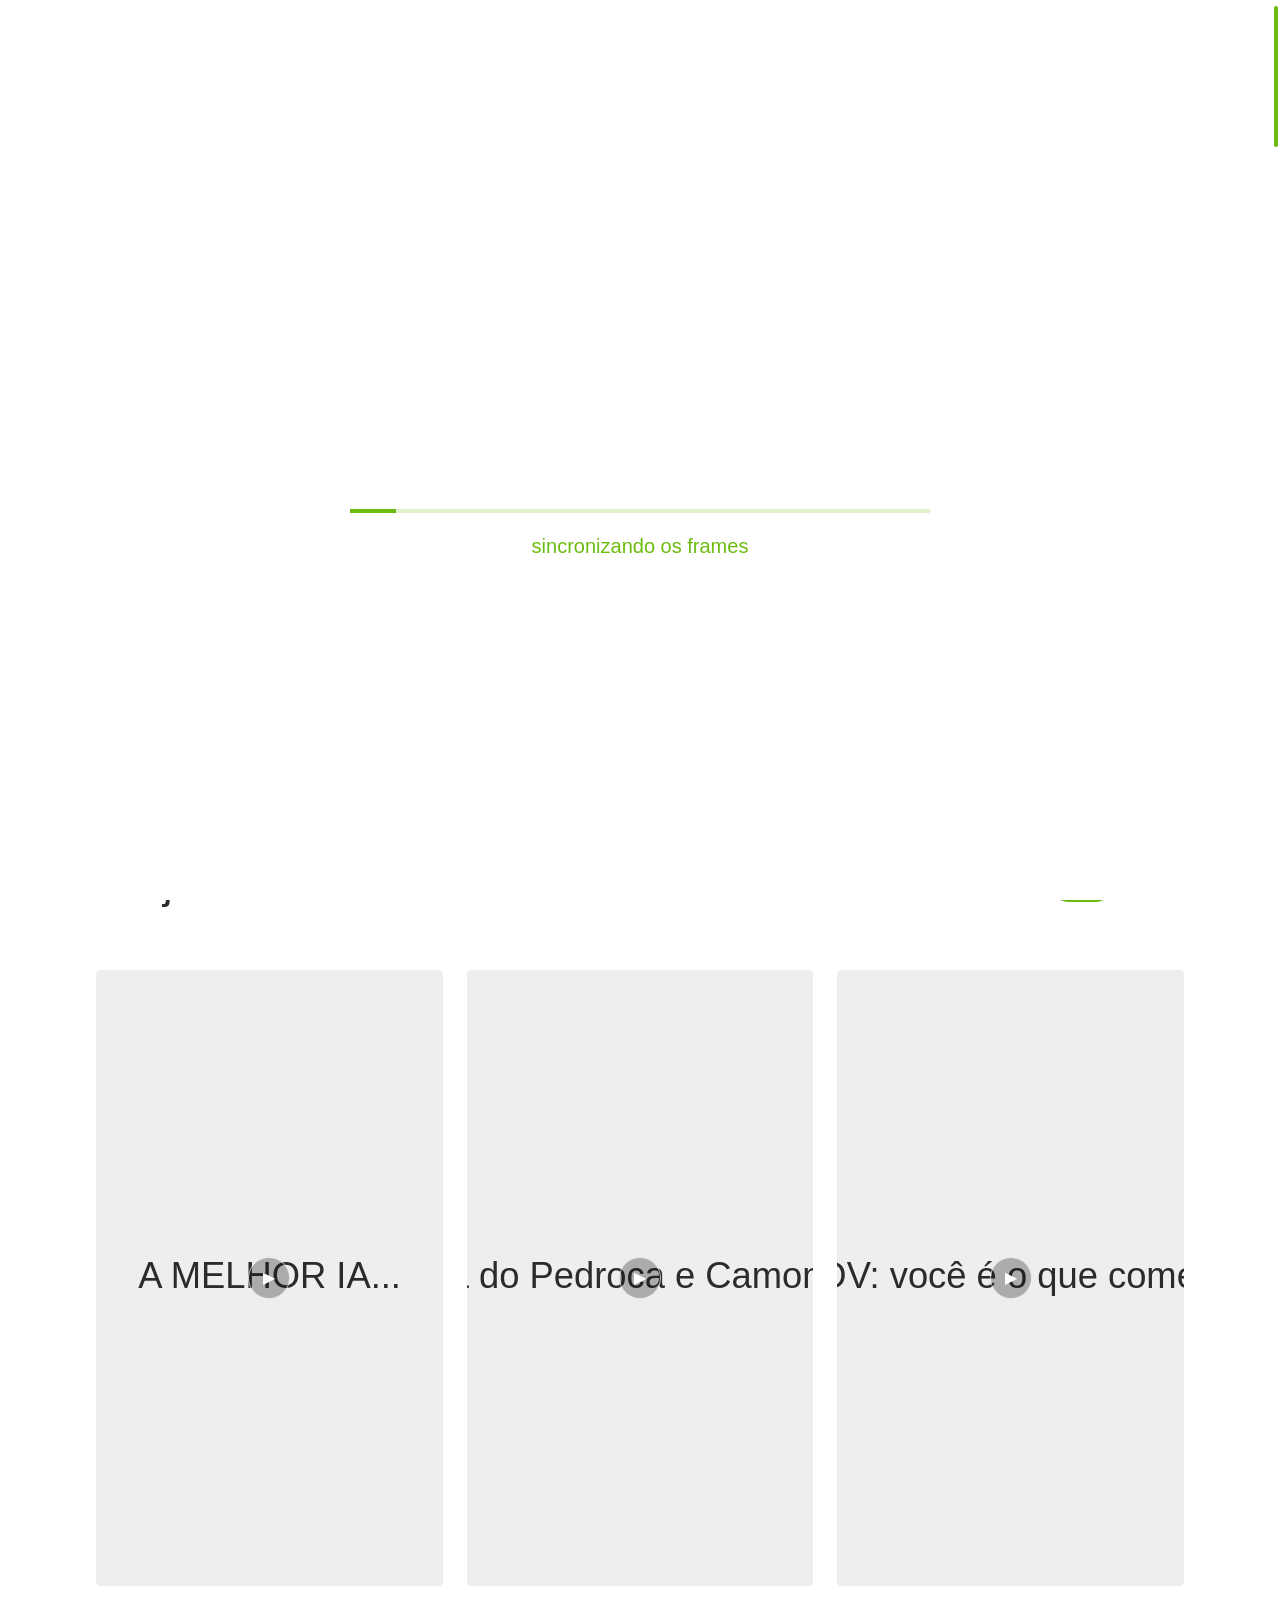
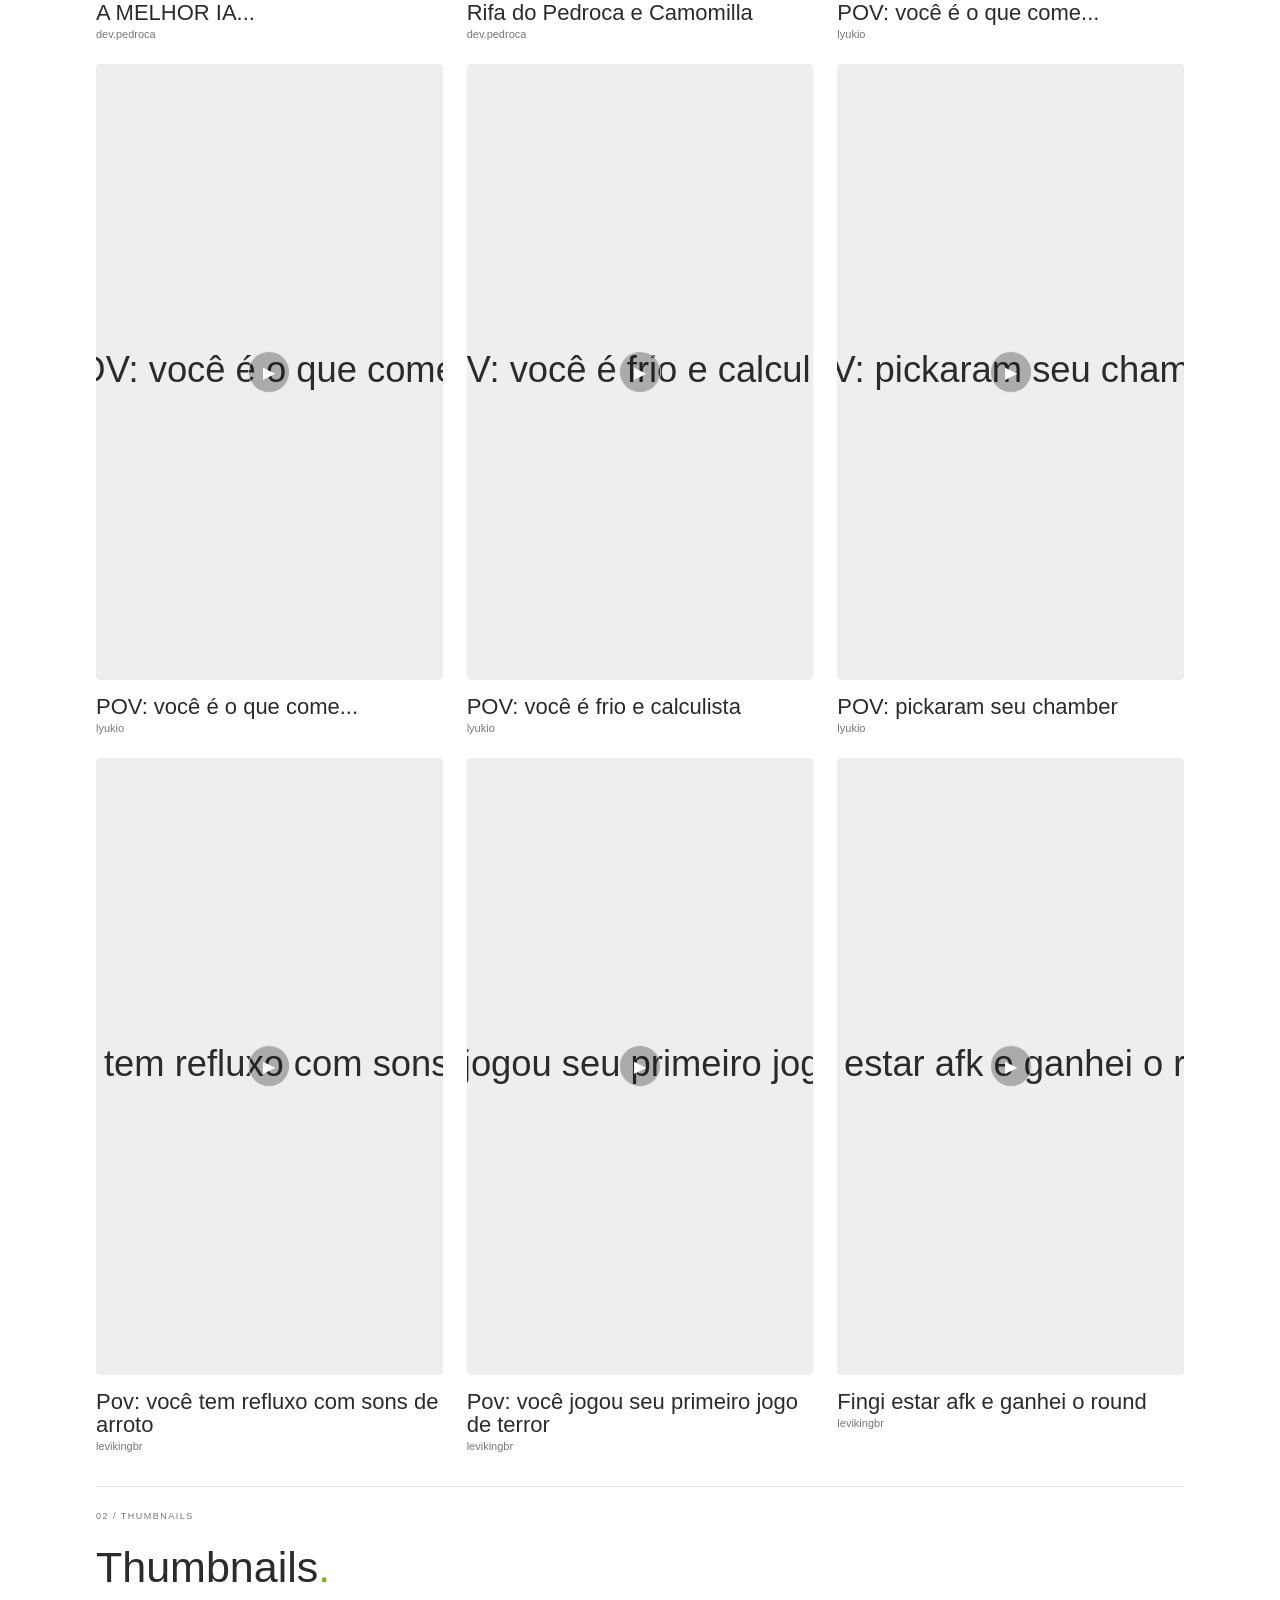
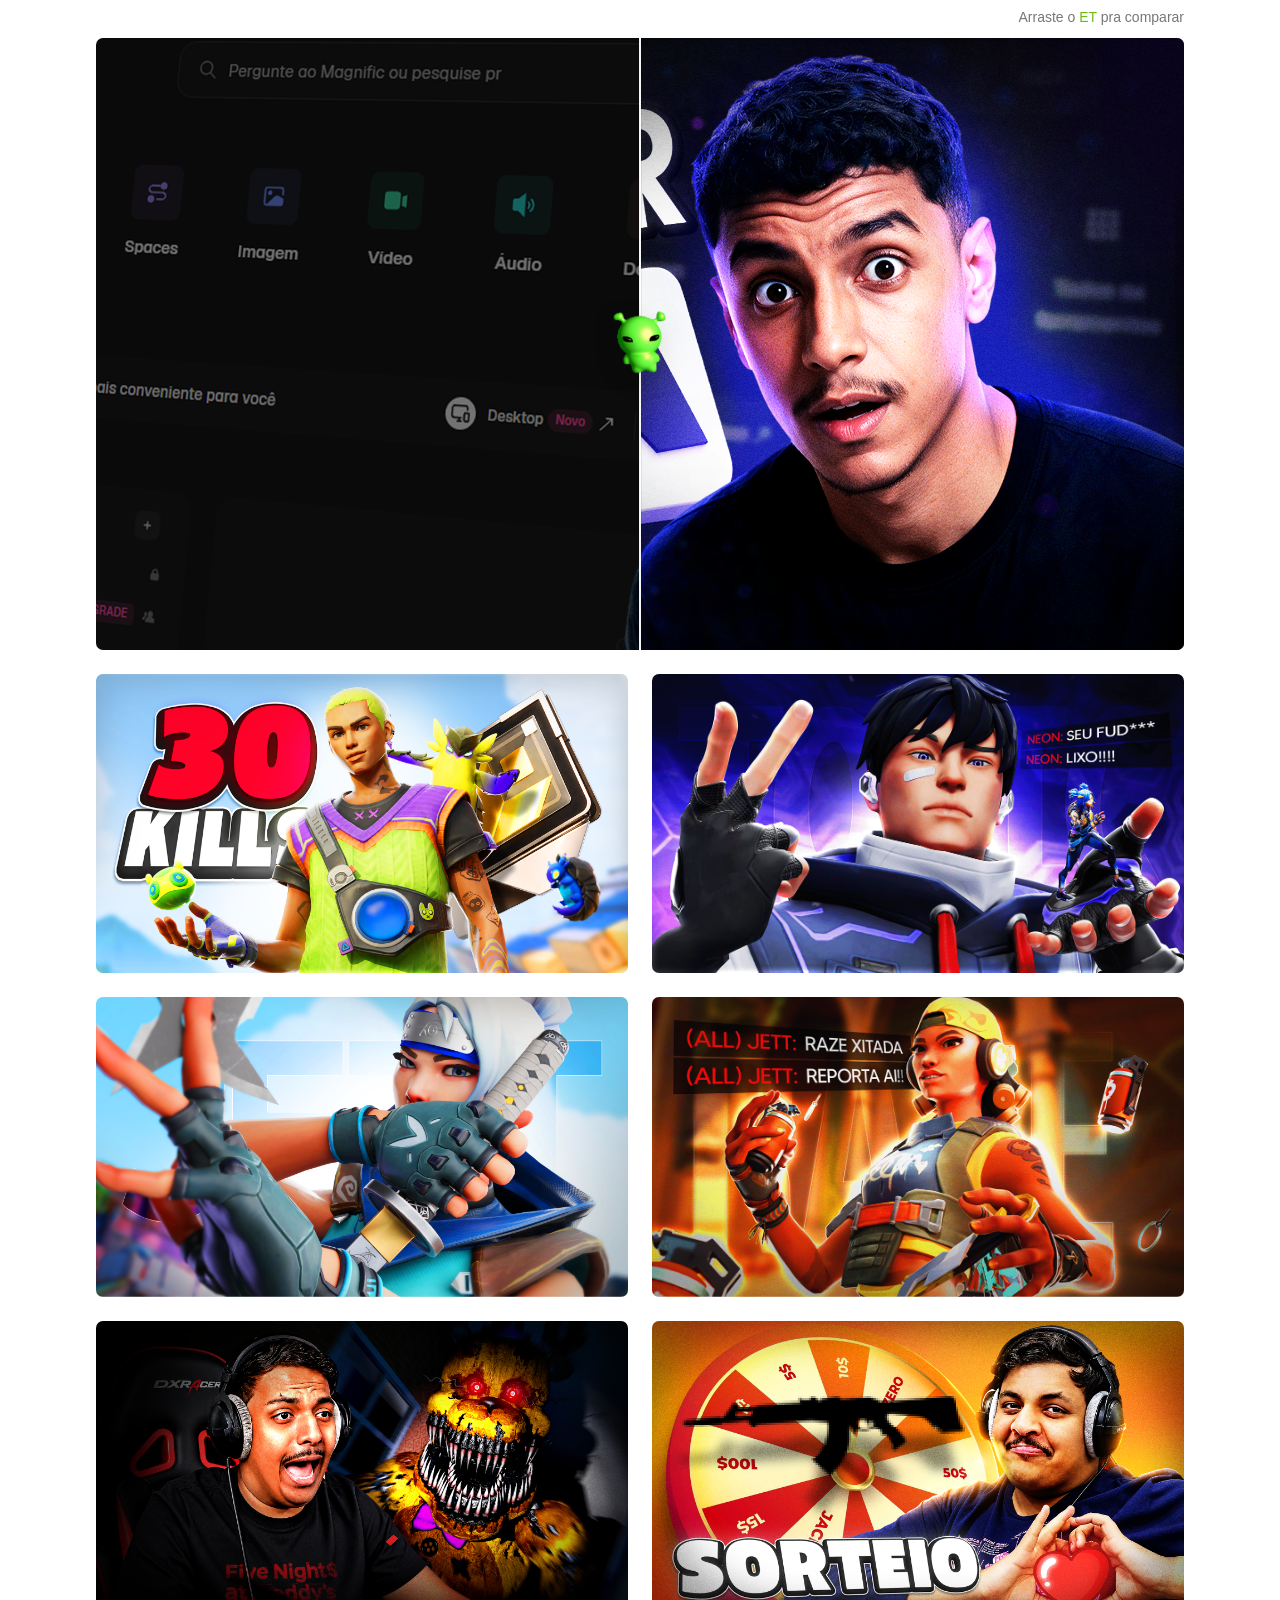
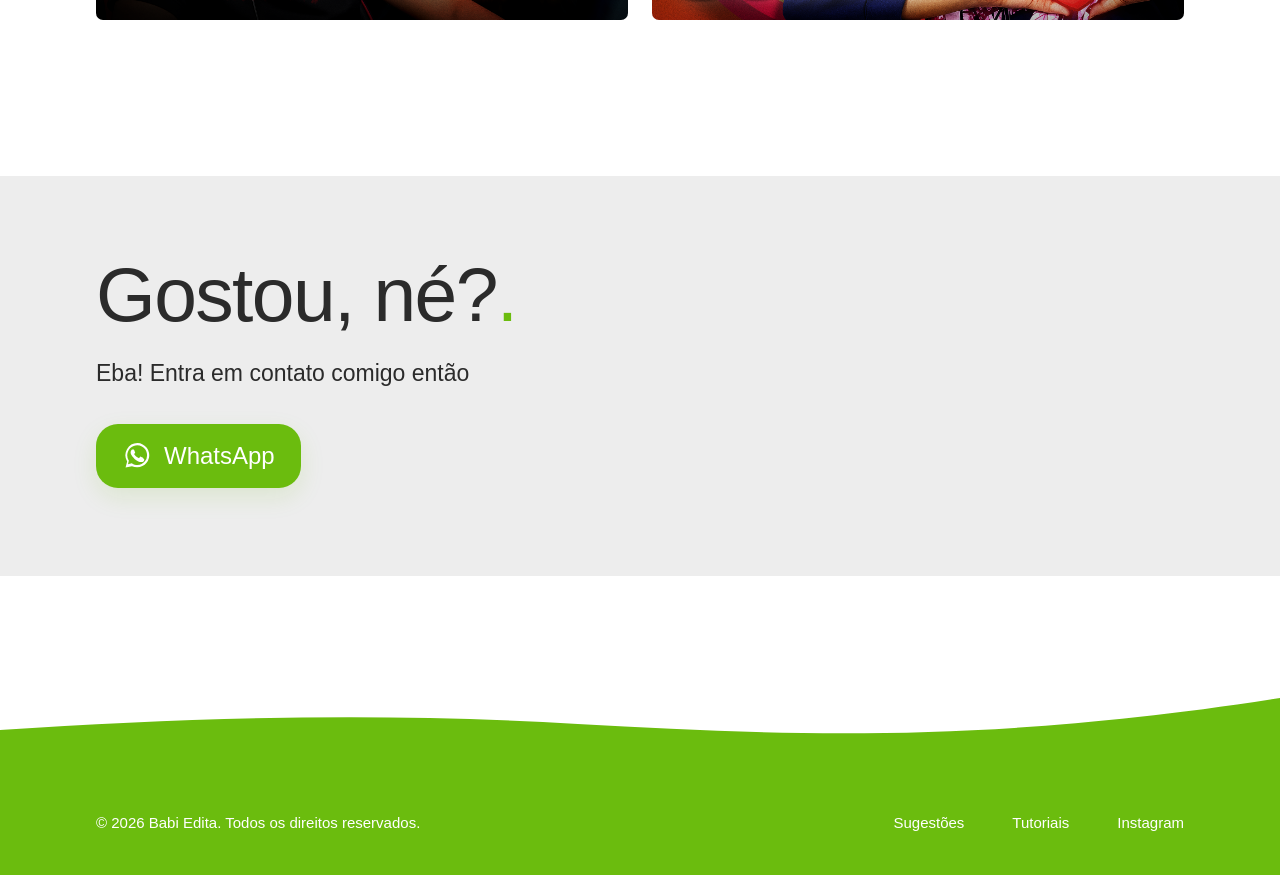
==== commit eaced67f: "Add files via upload" ====
--- a/index.html
+++ b/index.html
@@ -63,8 +63,9 @@
       position: absolute;
       z-index: 12;
       top: 50%;
-      display: grid;
-      place-items: center;
+      display: flex;
+      align-items: center;
+      justify-content: center;
       width: 52px;
       height: 52px;
       padding: 0;
@@ -85,20 +86,19 @@
 
 
     .reel-carousel-arrow-icon {
-      display: block;
-      width: 1em;
-      height: 1em;
-      line-height: .82em;
+      display: flex;
+      align-items: center;
+      justify-content: center;
+      width: 100%;
+      height: 100%;
+      line-height: 1;
+      transform: none;
       text-align: center;
-      transform: translateY(-1px);
-    }
-
-    .reel-carousel-prev .reel-carousel-arrow-icon {
-      transform: translate(1px, -1px);
-    }
-
+    }
+
+    .reel-carousel-prev .reel-carousel-arrow-icon,
     .reel-carousel-next .reel-carousel-arrow-icon {
-      transform: translate(-1px, -1px);
+      transform: none;
     }
 
     .reel-carousel-arrow:hover {
@@ -111,11 +111,11 @@
     }
 
     .reel-carousel-prev {
-      left: -106px;
+      left: -148px;
     }
 
     .reel-carousel-next {
-      right: -106px;
+      right: -148px;
     }
 
     .reel-carousel-sound {
@@ -164,11 +164,11 @@
 
     @media (max-width: 1180px) {
       .reel-carousel-prev {
-        left: -44px;
+        left: -64px;
       }
 
       .reel-carousel-next {
-        right: -44px;
+        right: -64px;
       }
     }
 
@@ -201,11 +201,11 @@
       }
 
       .reel-carousel-prev {
-        left: -40px;
+        left: -52px;
       }
 
       .reel-carousel-next {
-        right: -40px;
+        right: -52px;
       }
 
       .reel-carousel-sound {
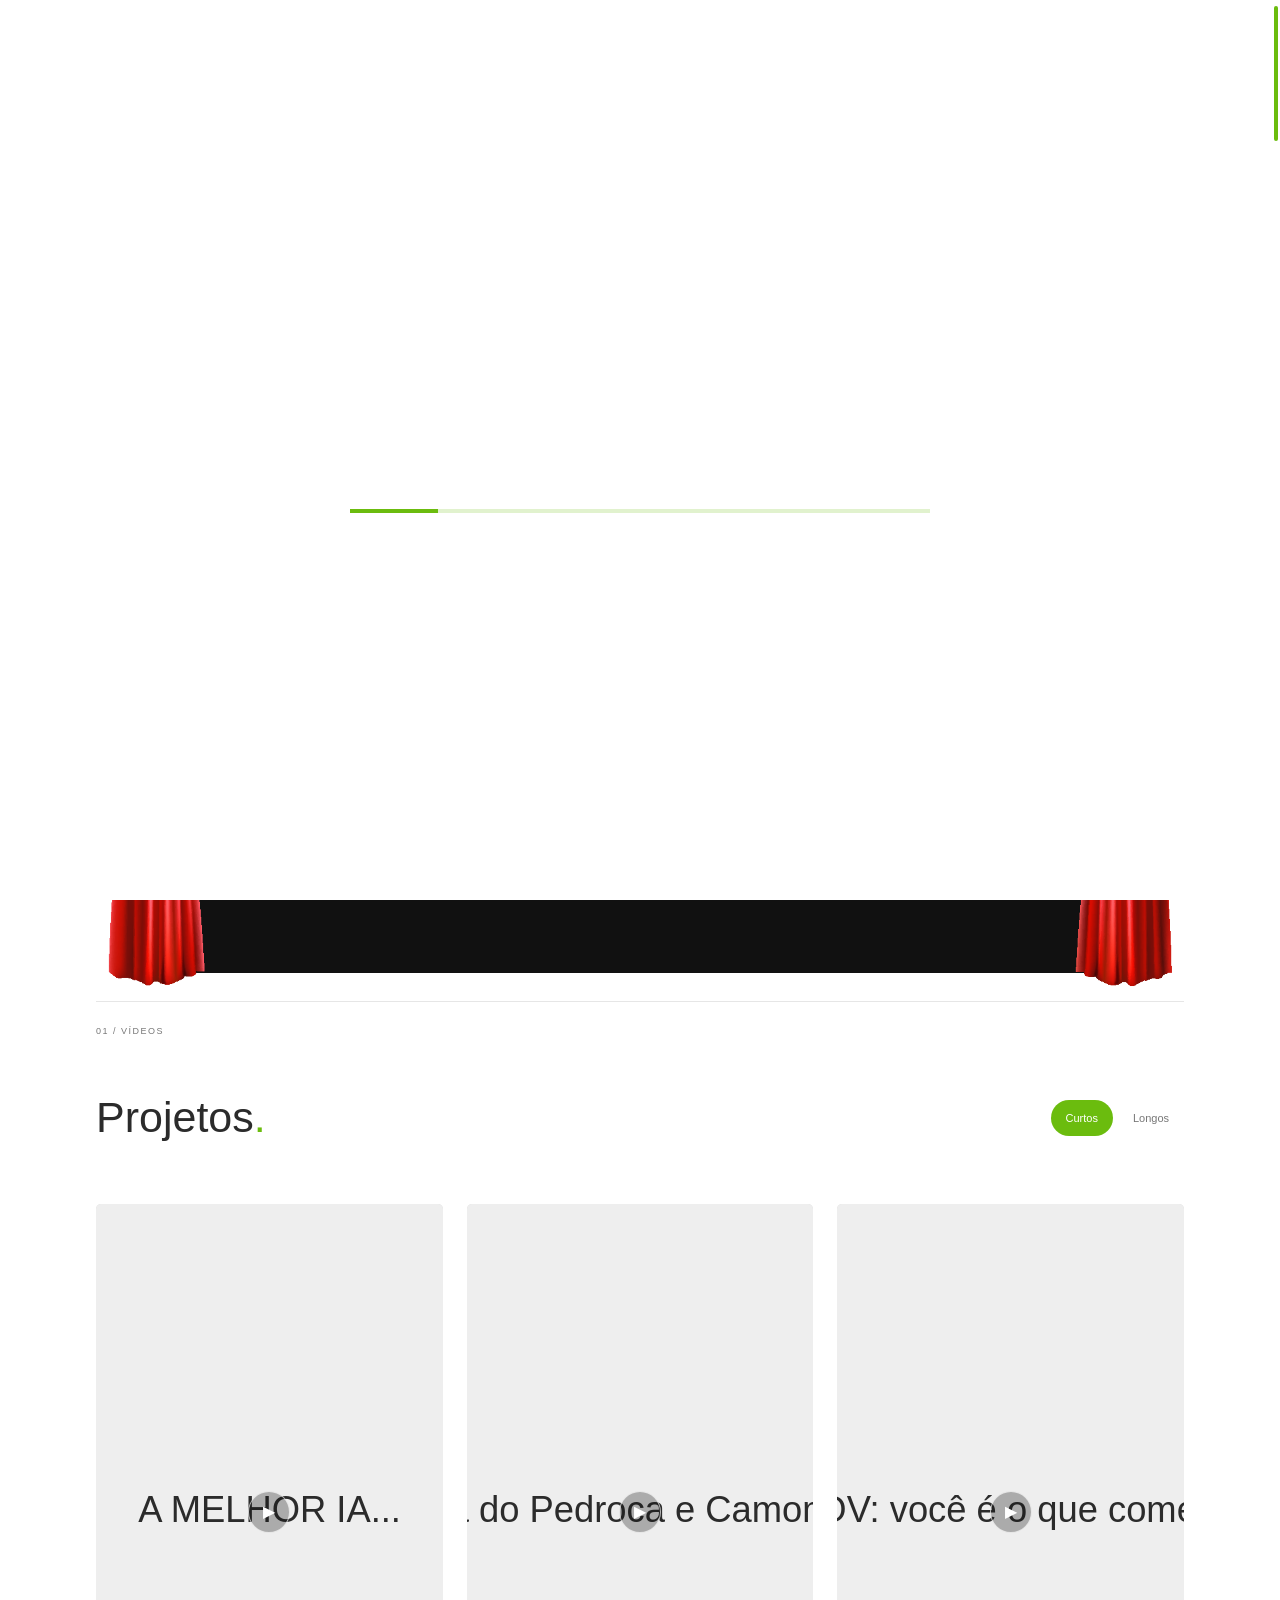
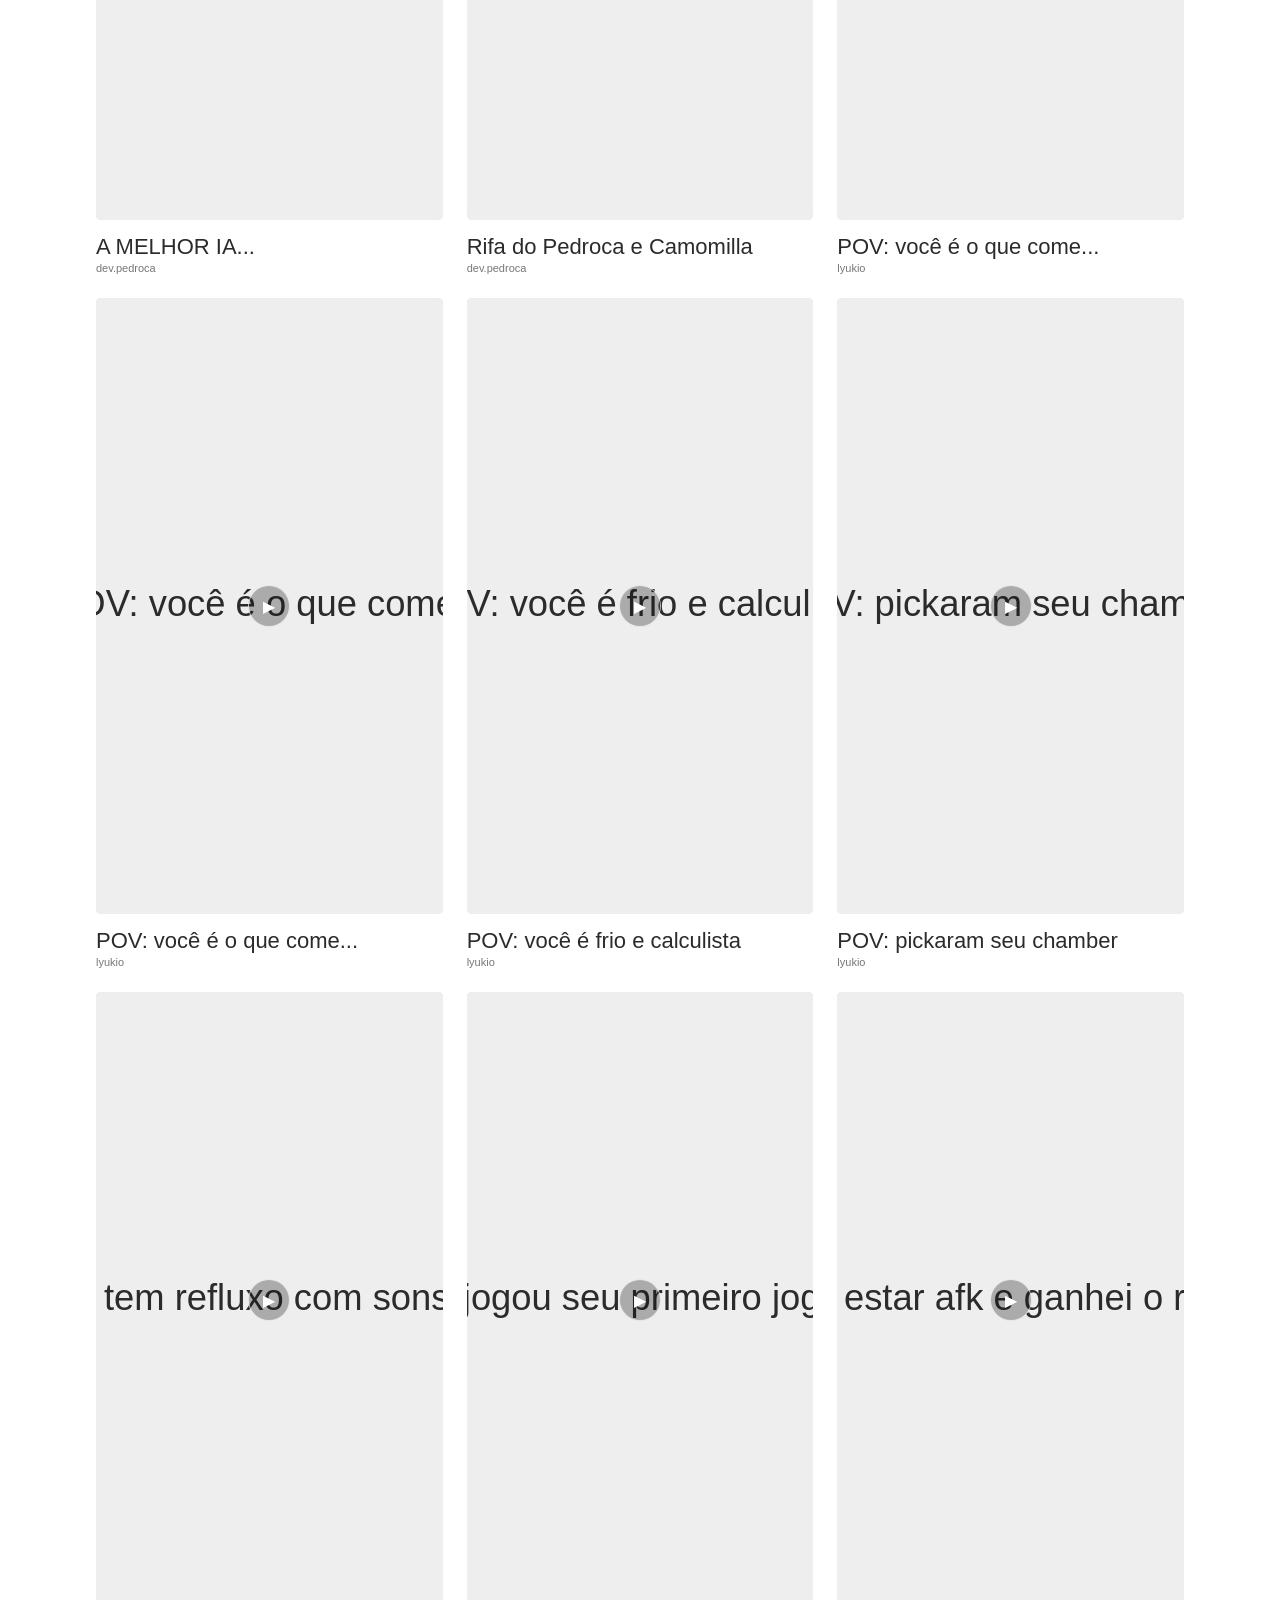
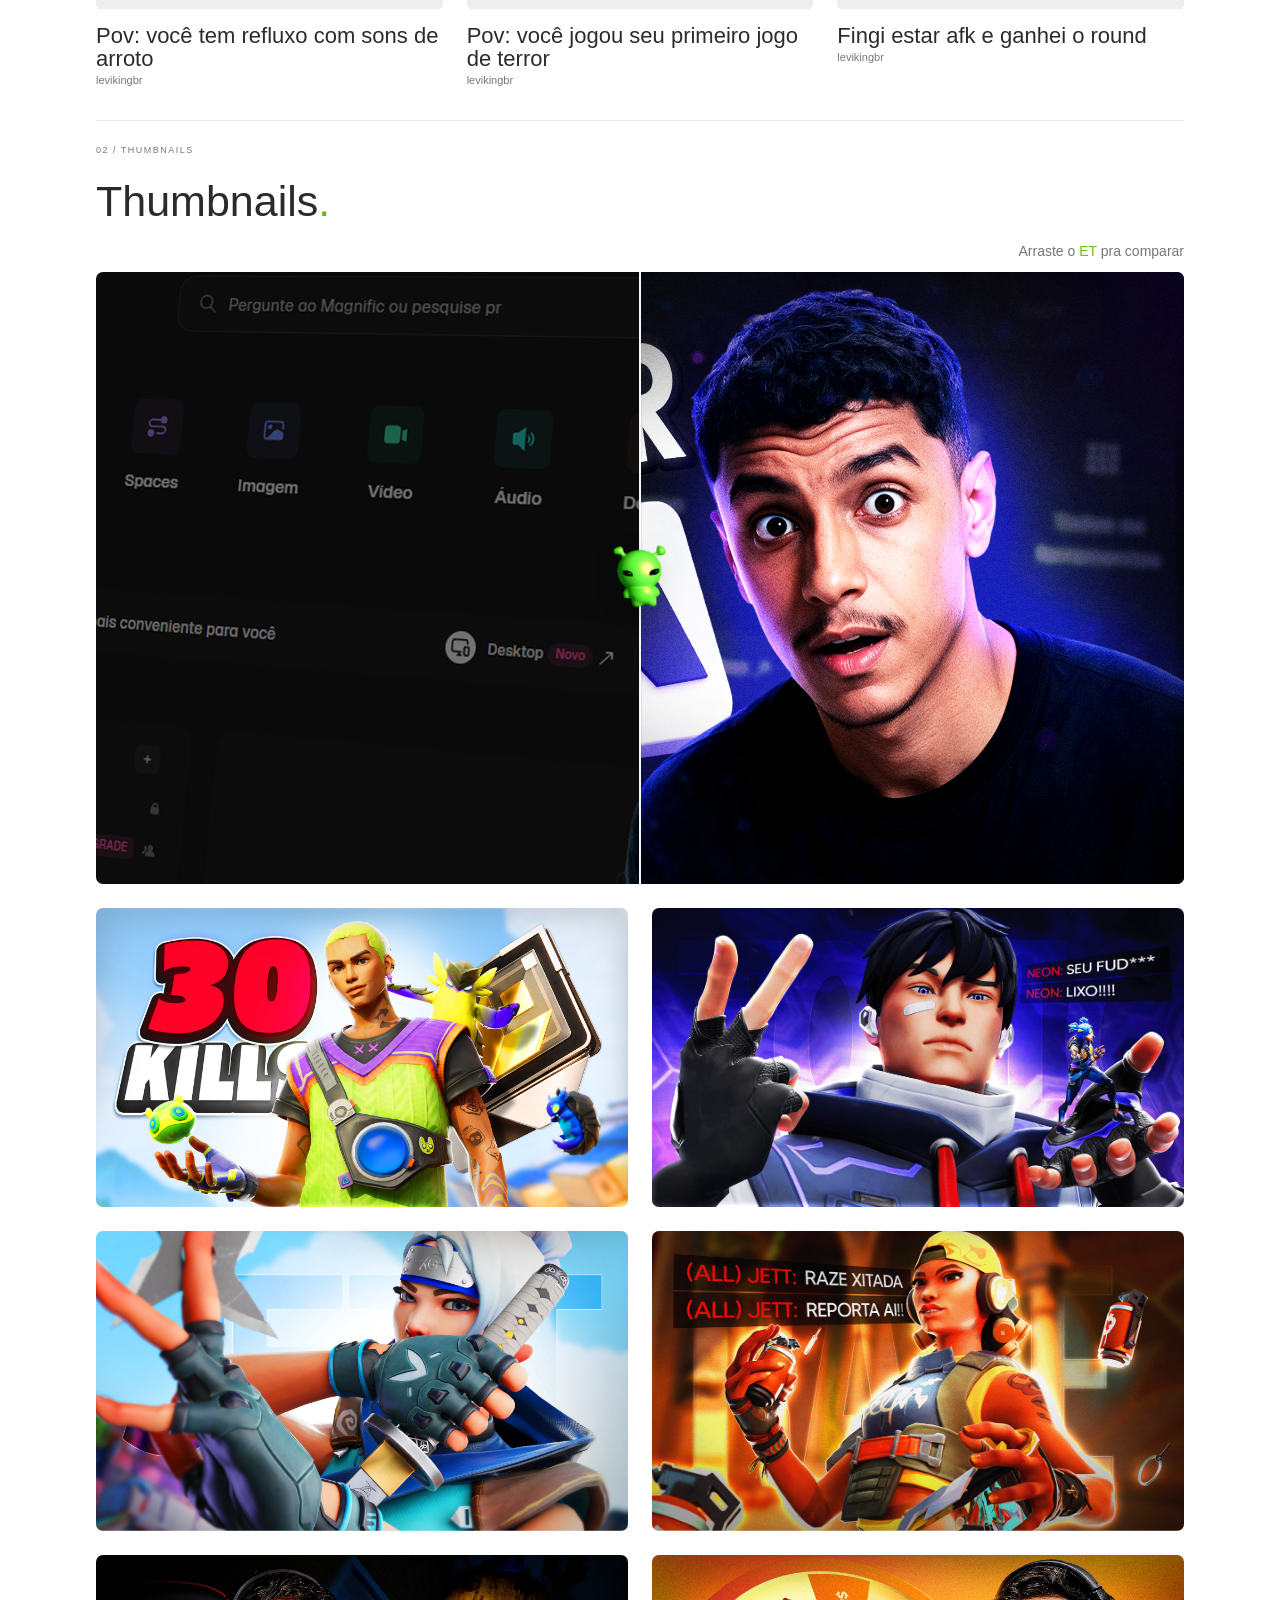
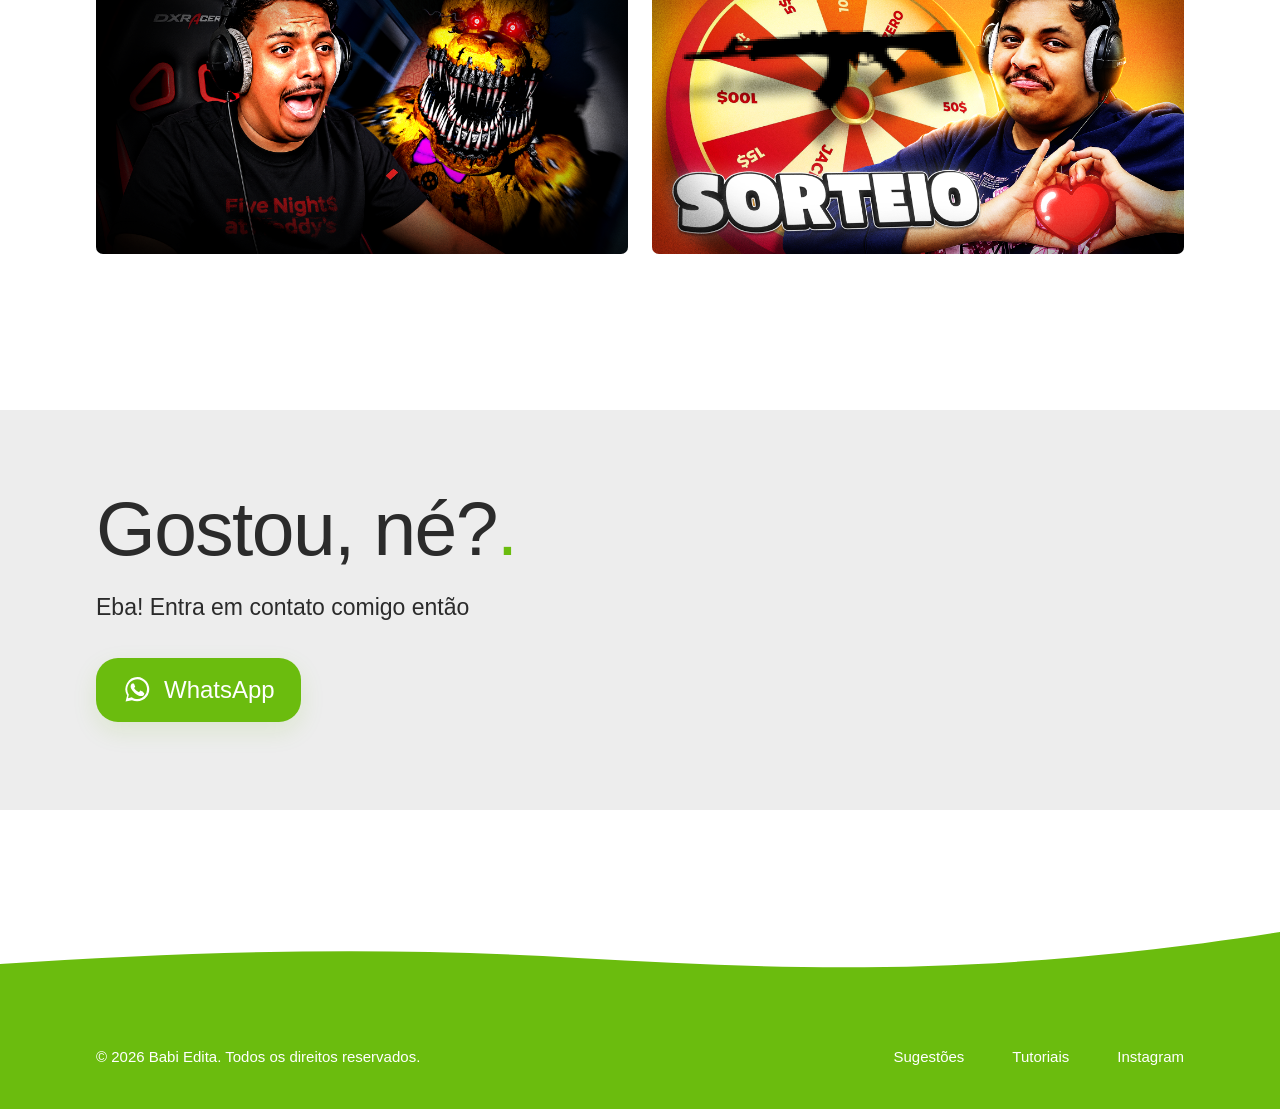
==== commit 1c994222: "Add files via upload" ====
--- a/index.html
+++ b/index.html
@@ -130,9 +130,9 @@
       padding: 0 18px;
       border: 0;
       border-radius: 999px;
-      background: rgba(255,255,255,.94);
-      color: #111;
-      box-shadow: 0 7px 24px rgba(0,0,0,.2);
+      background: rgba(255,255,255,.72);
+      color: rgba(17,17,17,.72);
+      box-shadow: 0 7px 24px rgba(0,0,0,.12);
       cursor: pointer;
       font-family: "coolvetica", "Coolvetica", Arial, sans-serif;
       font-size: 16px;
@@ -157,9 +157,15 @@
     }
 
     .reel-carousel-sound-icon {
-      font-family: Arial, sans-serif;
-      font-size: 18px;
-      line-height: 1;
+      width: 20px;
+      height: 20px;
+      object-fit: contain;
+      opacity: .68;
+      flex: 0 0 auto;
+    }
+
+    .reel-carousel-sound-text {
+      opacity: .72;
     }
 
     @media (max-width: 1180px) {
@@ -306,8 +312,8 @@
               type="button"
               aria-label="Ativar som do vídeo"
             >
-              <span class="reel-carousel-sound-icon" aria-hidden="true">🔇</span>
-              <span>ativar som</span>
+              <img class="reel-carousel-sound-icon" src="som.png" alt="" aria-hidden="true">
+              <span class="reel-carousel-sound-text">ativar som</span>
             </button>
           </div>
         </div>
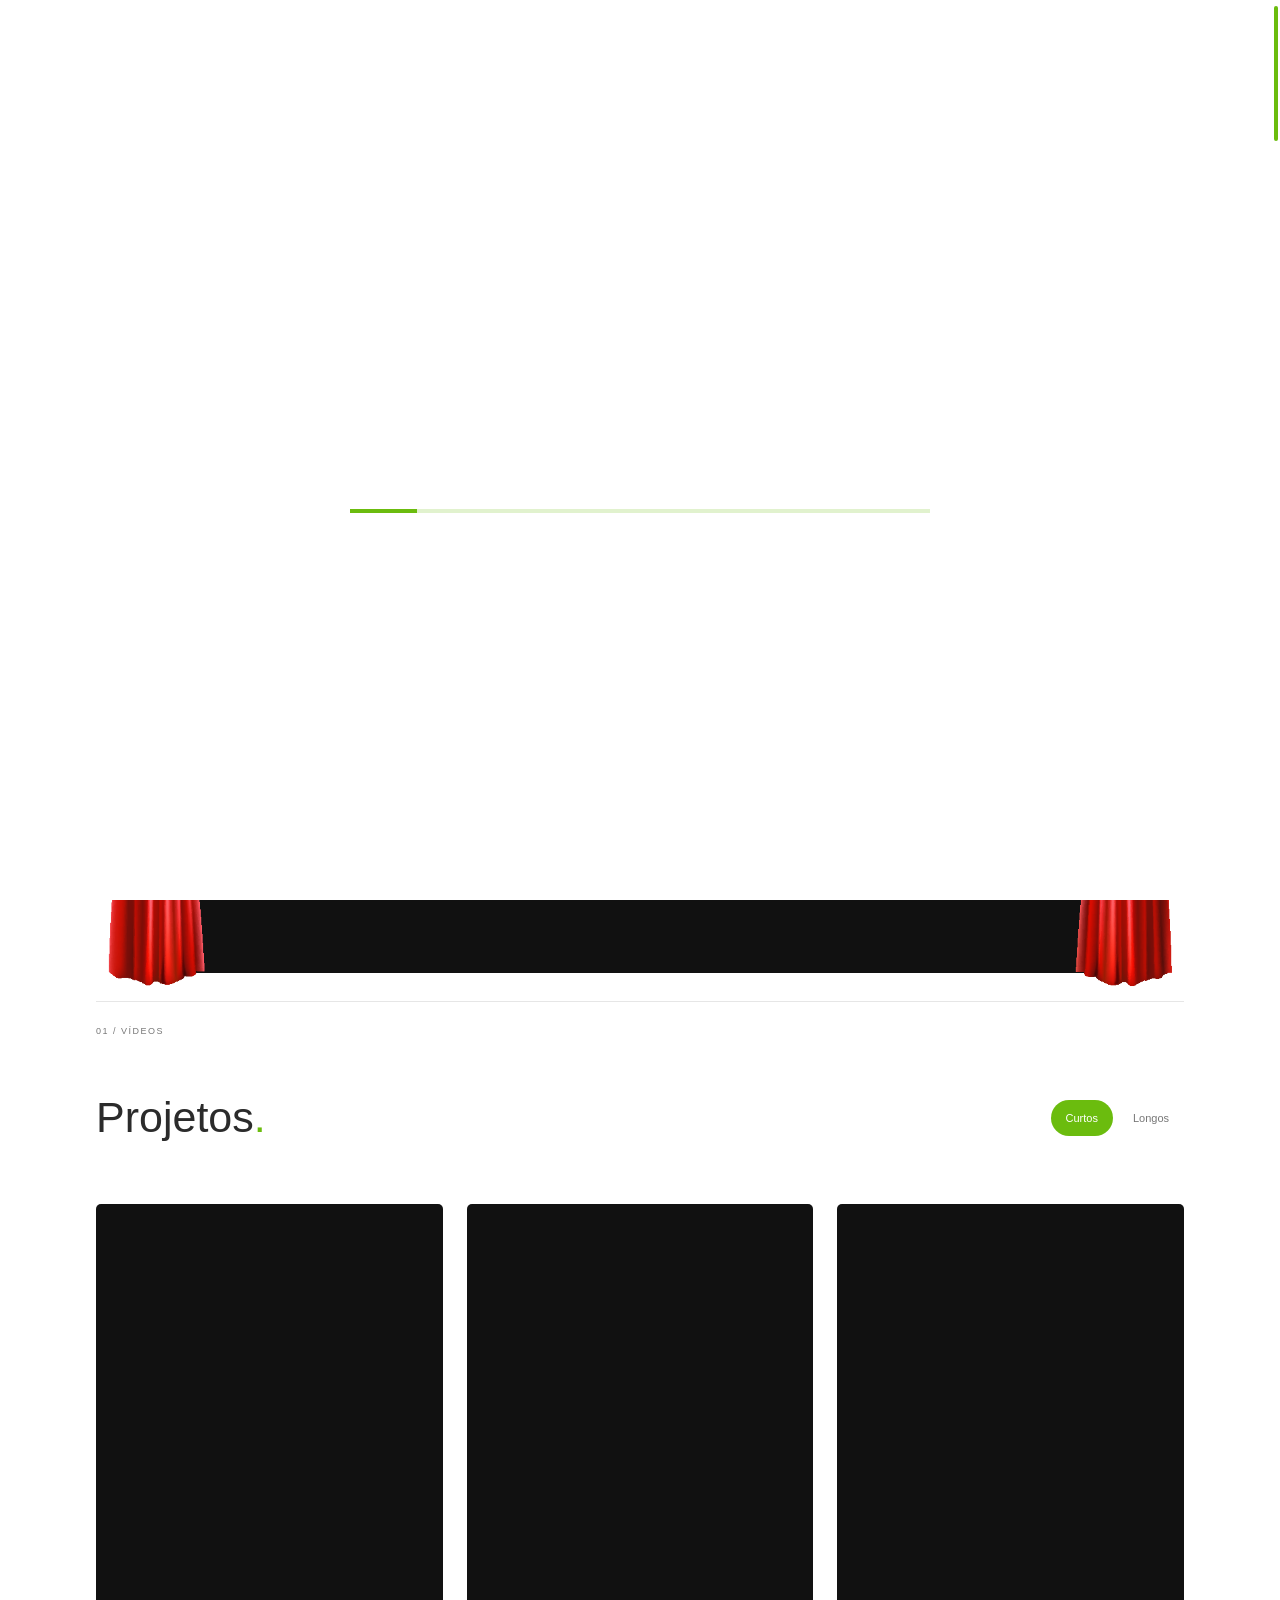
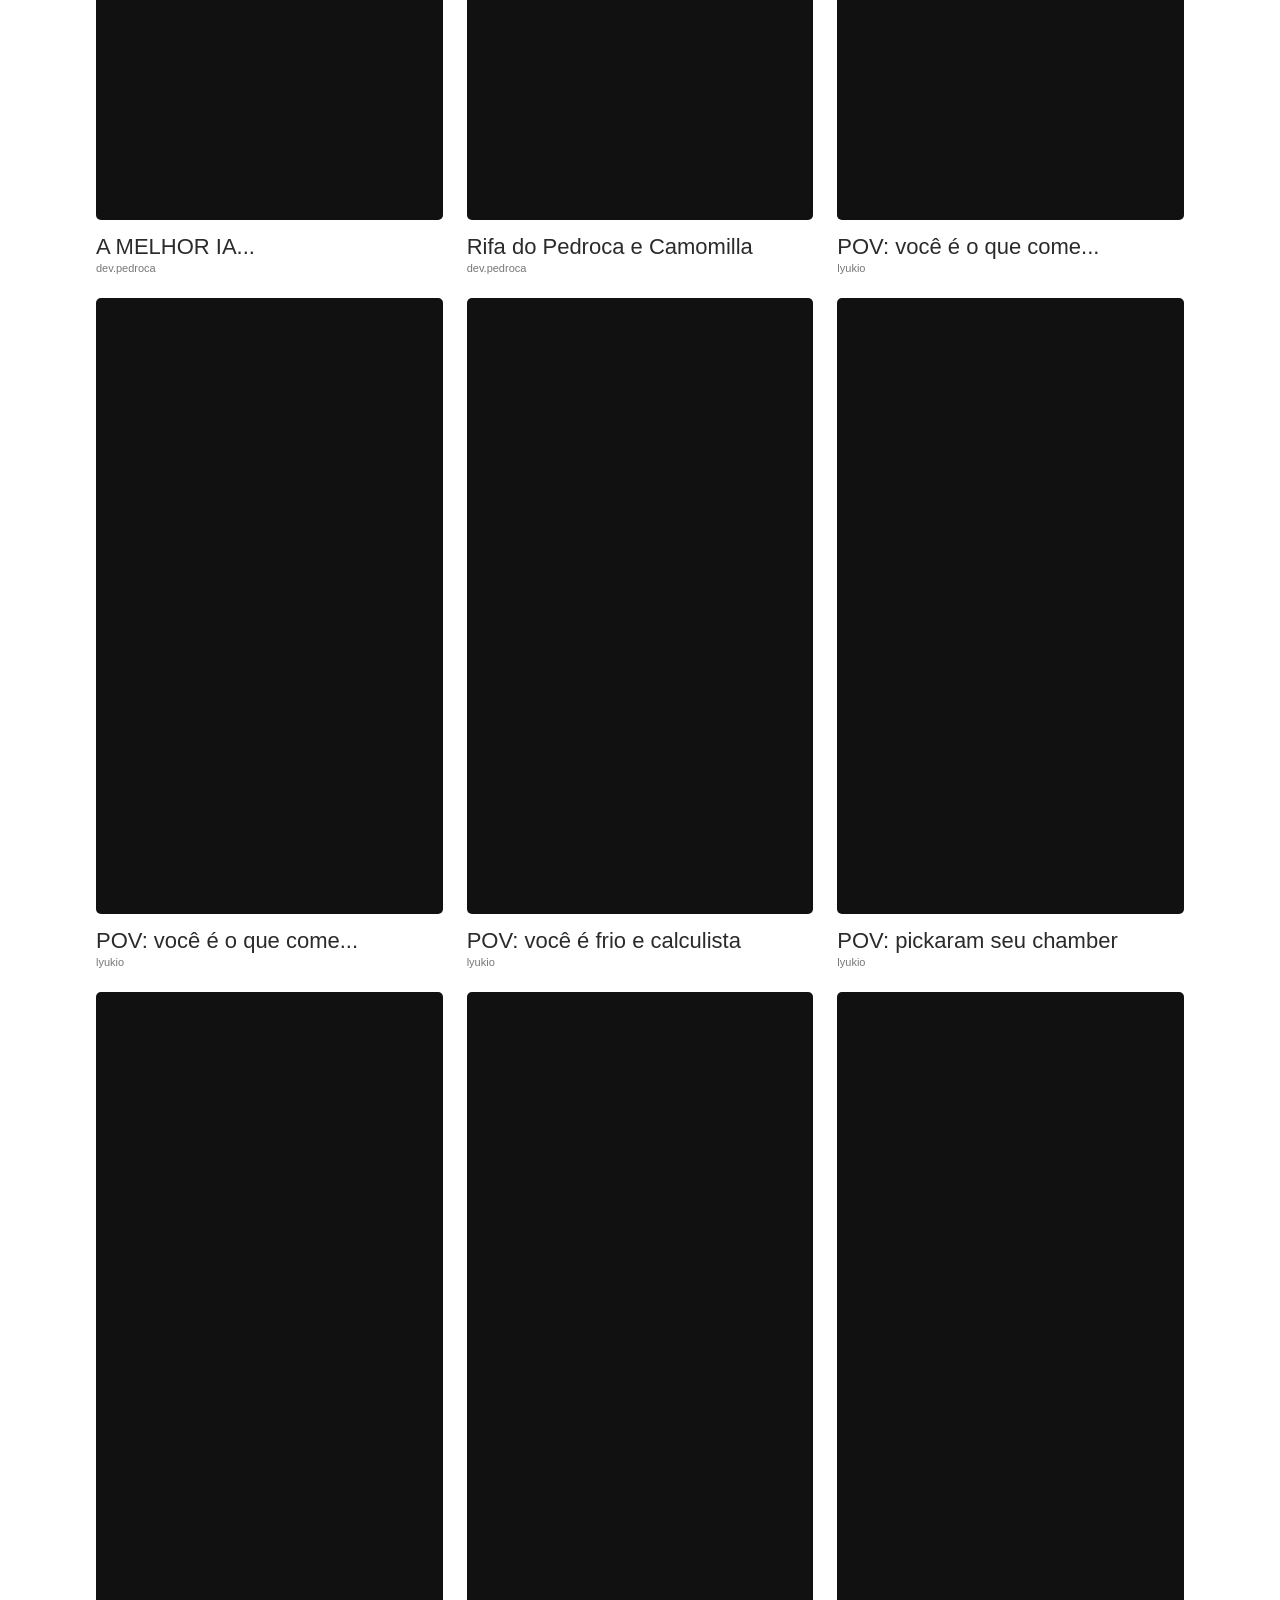
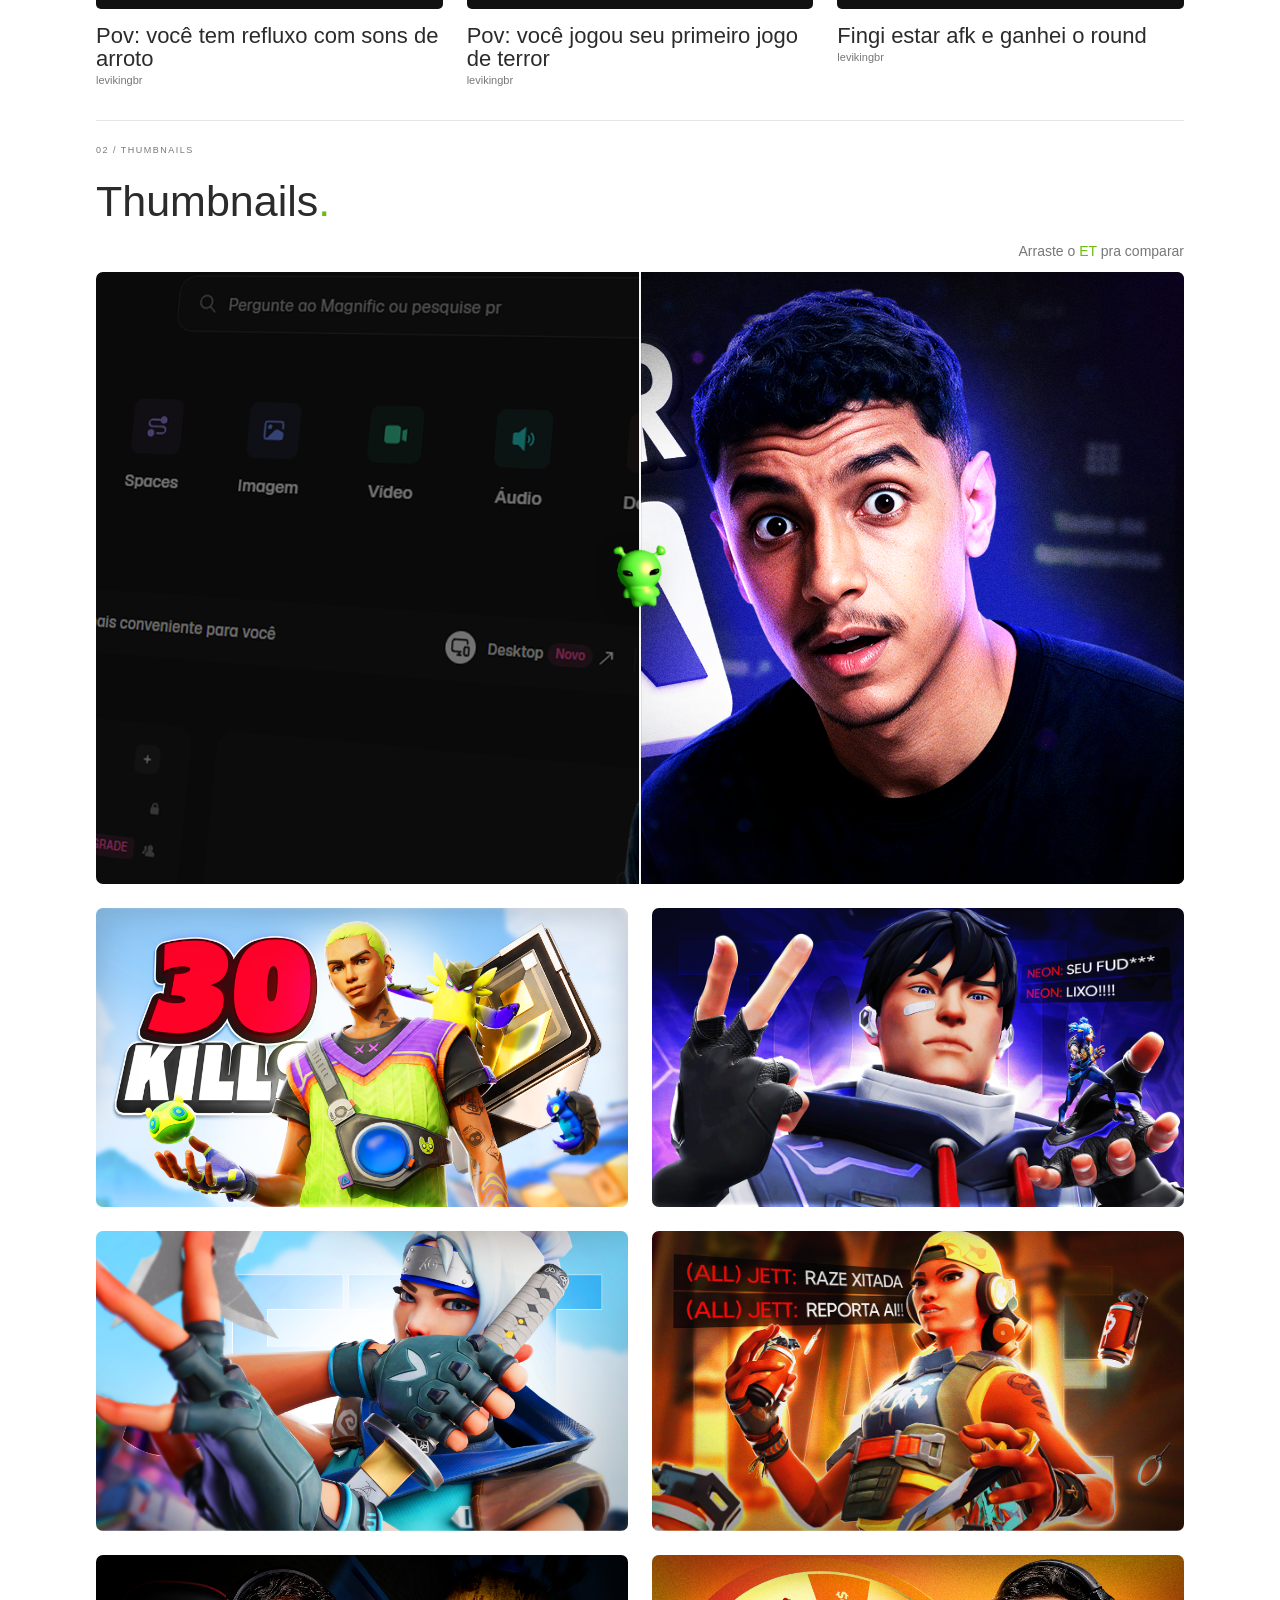
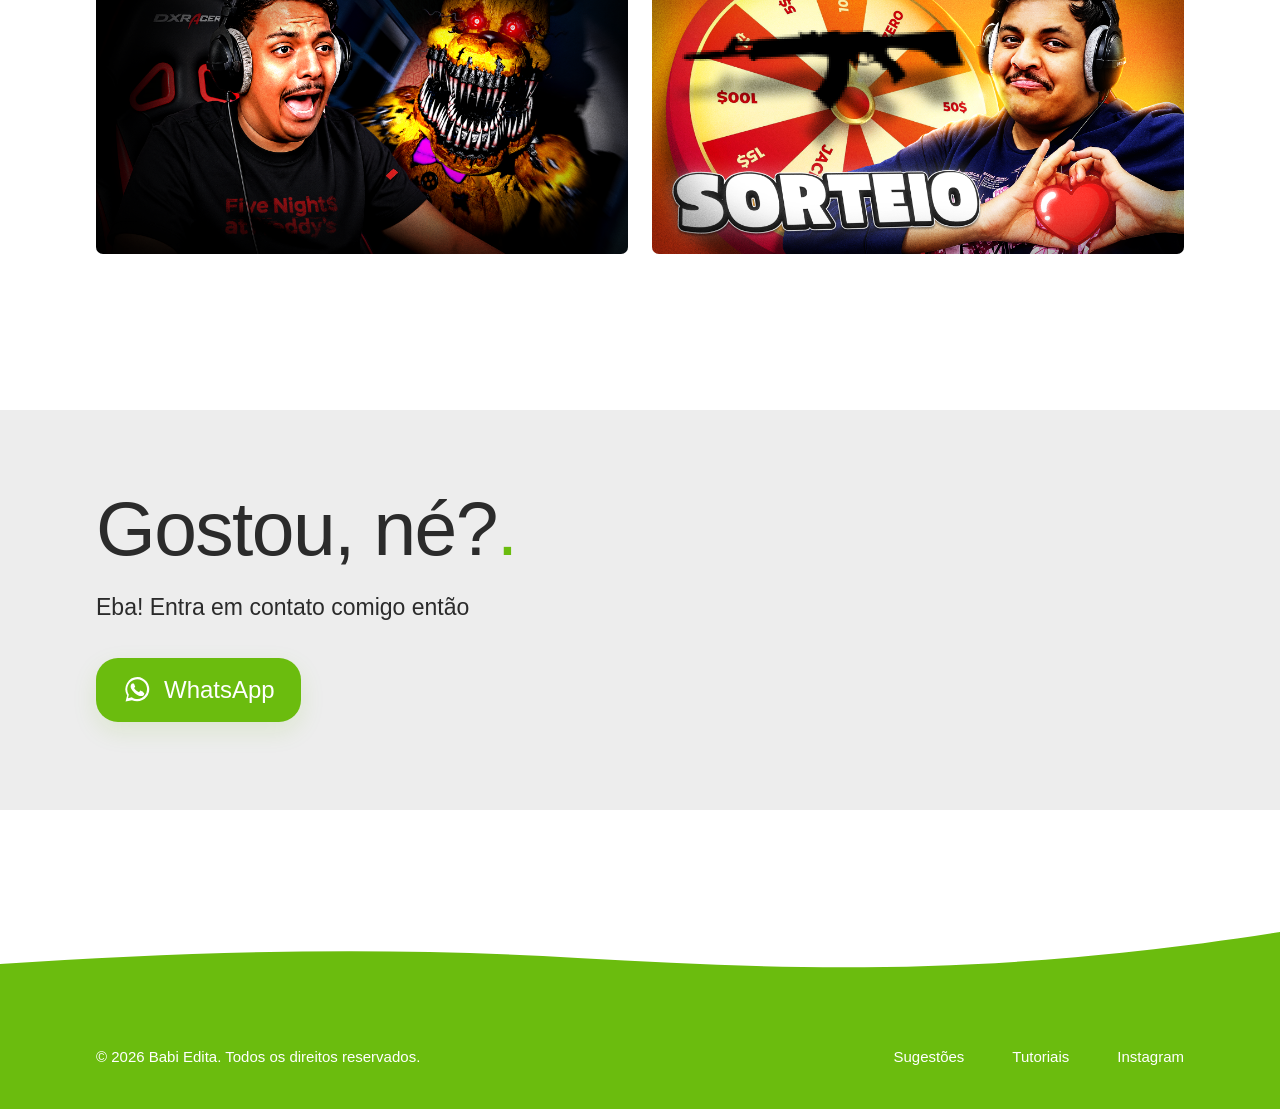
==== commit 0d56e15f: "Add files via upload" ====
--- a/index.html
+++ b/index.html
@@ -511,6 +511,8 @@
 
   <script src="script.js?v=1400"></script>
 
+  <script src="preview-autoplay.js?v=1"></script>
+
   <script id="long-video-carousel-script">
     (() => {
       const carousel = document.getElementById('longVideoCarousel');
